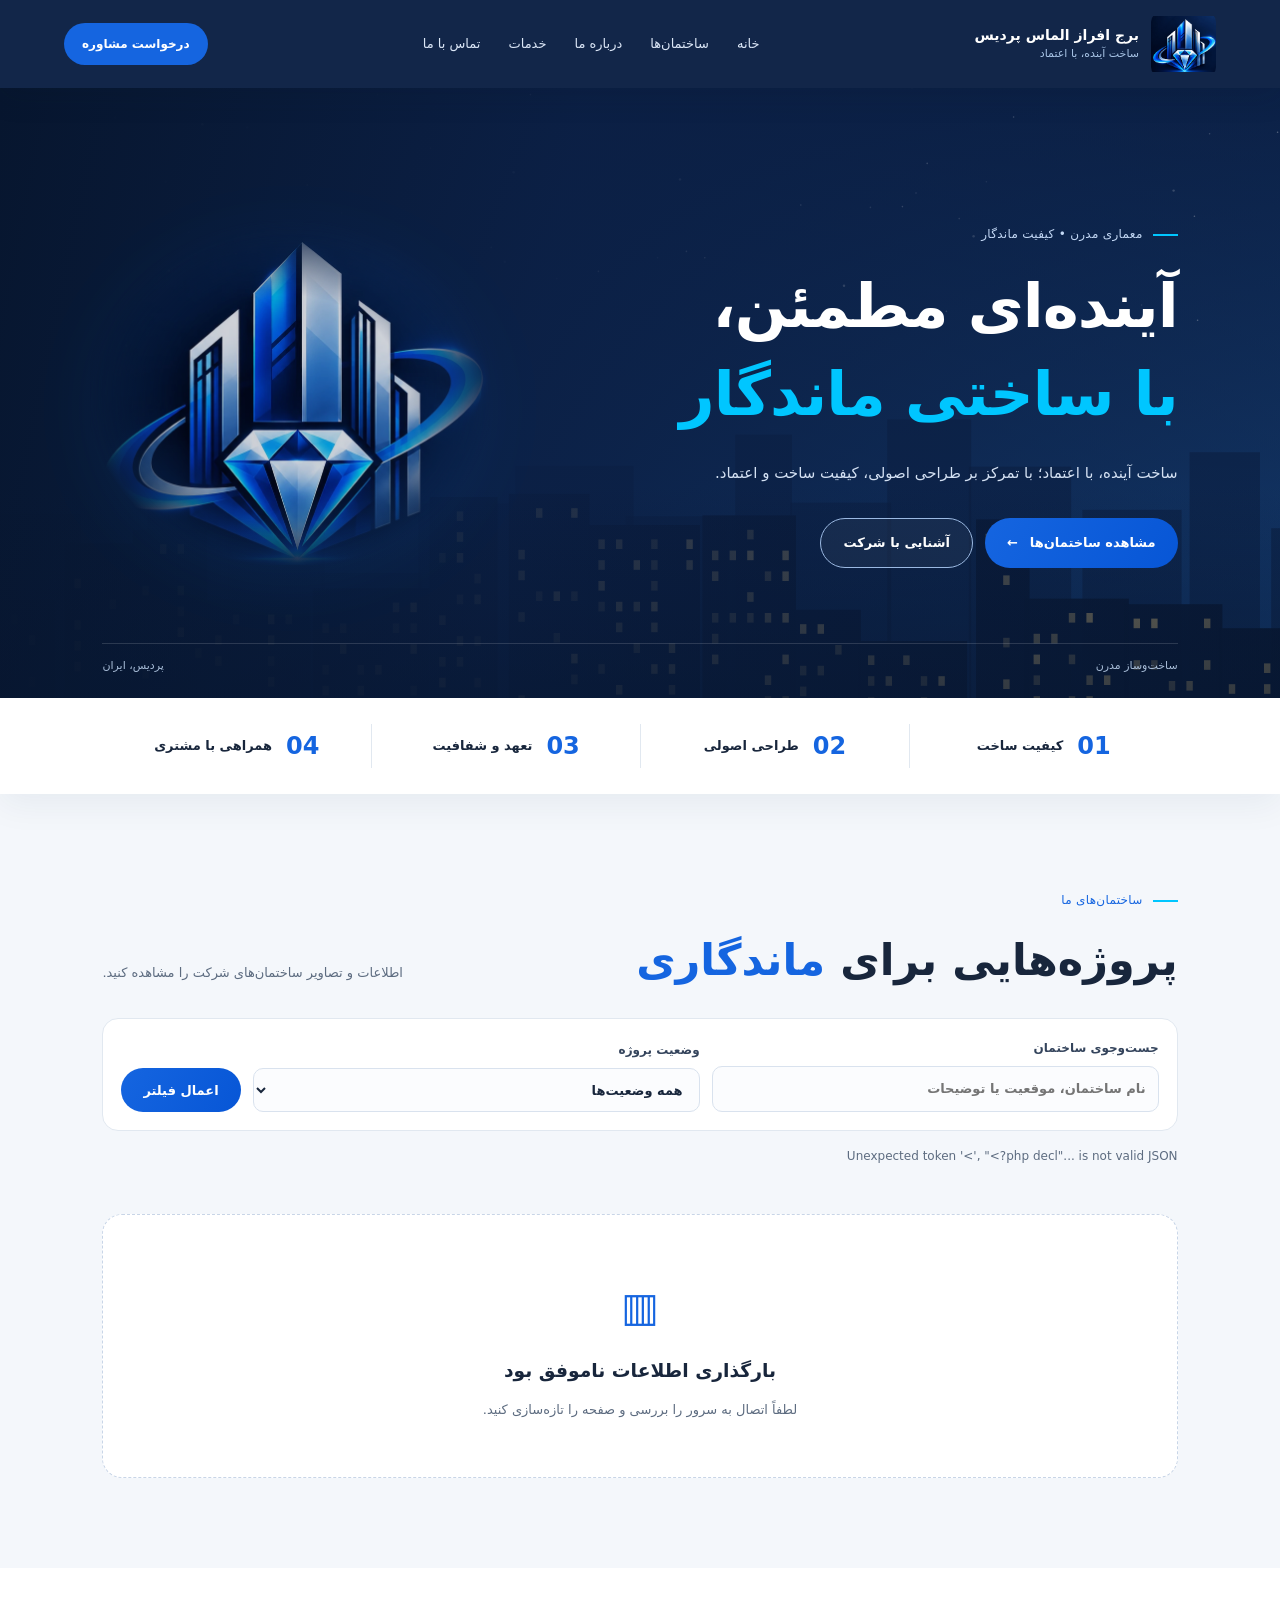
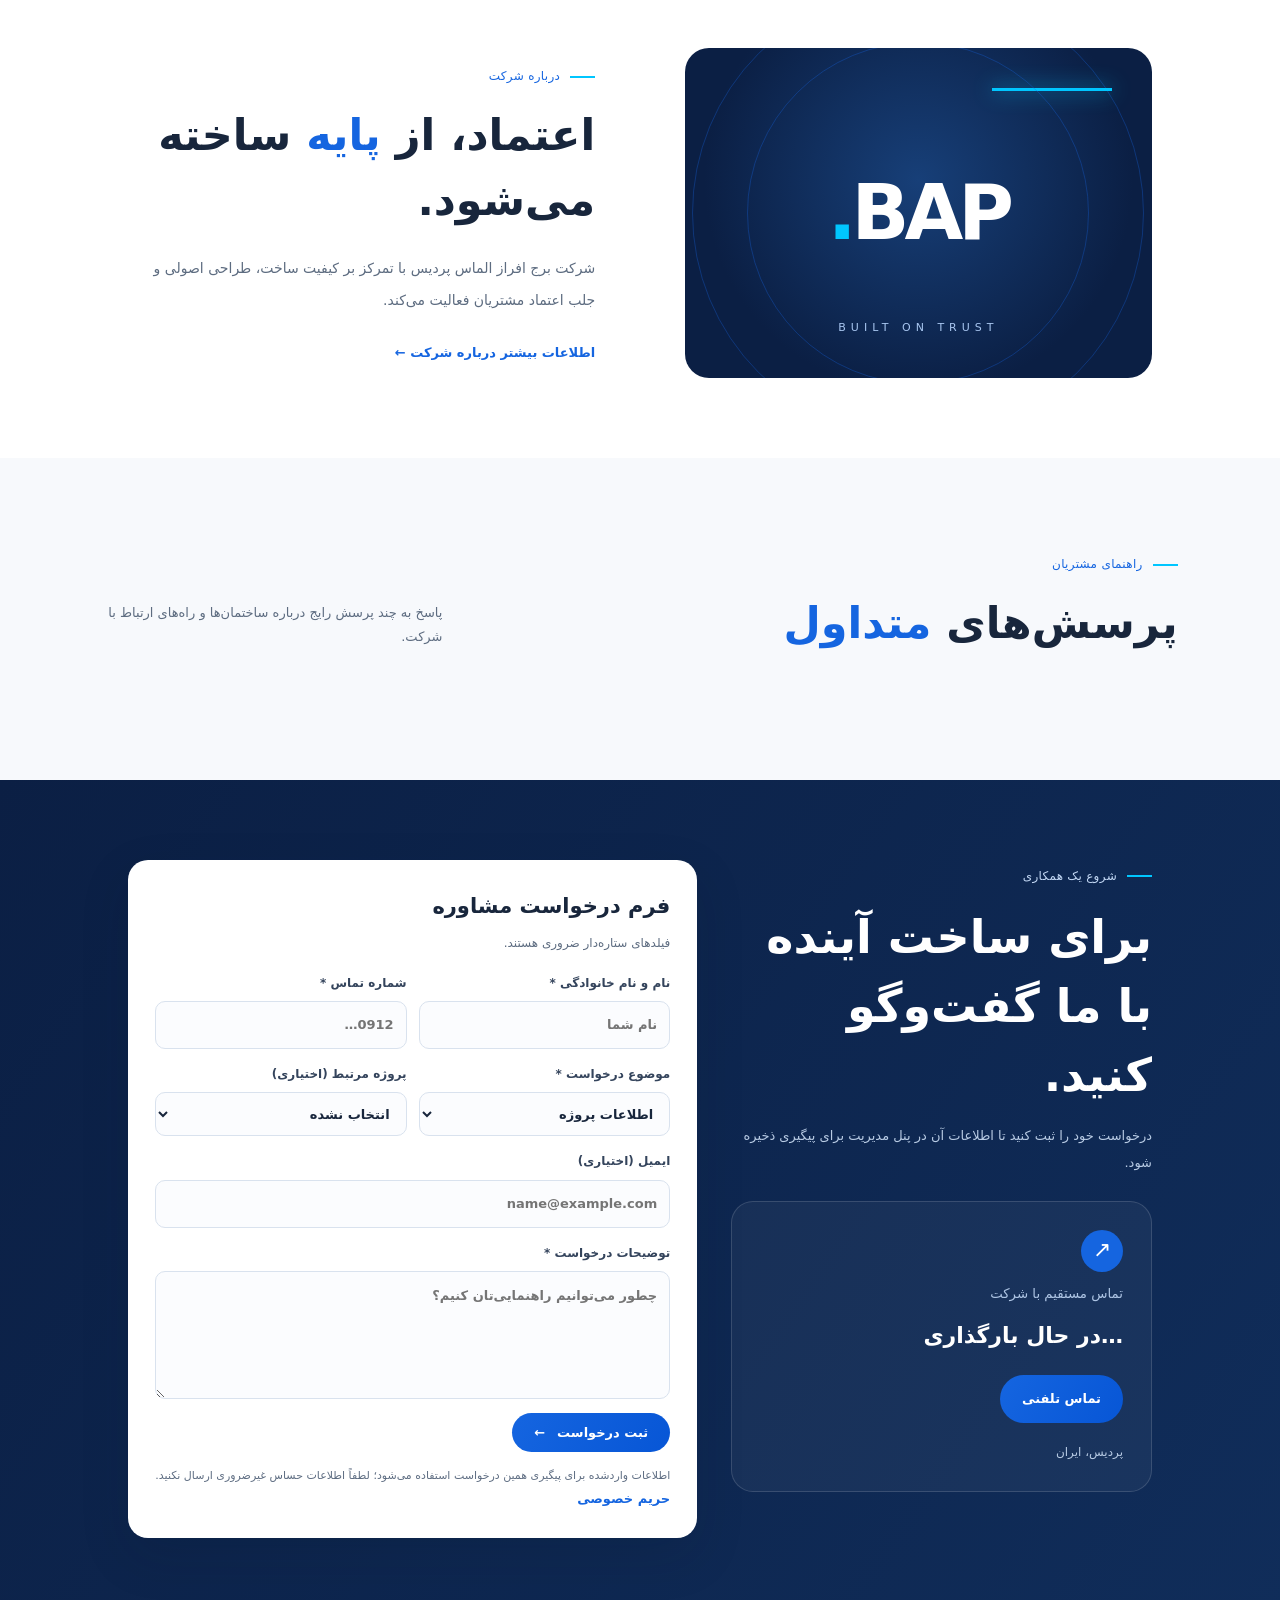
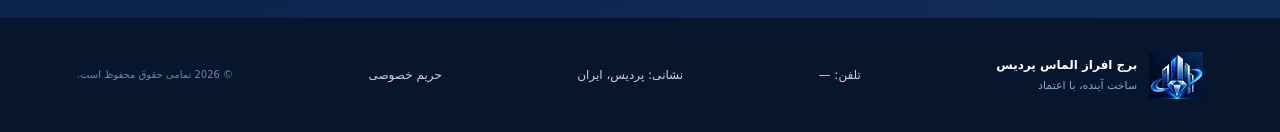
==== index.html @ 9e8df402 "Update files" ====
<!doctype html>
<html lang="fa" dir="rtl">
<head>
<meta charset="utf-8"><meta name="viewport" content="width=device-width, initial-scale=1">
<meta name="theme-color" content="#0B1F44"><meta name="description" content="معرفی شرکت برج افراز الماس پردیس، خدمات ساختمانی و ساختمان‌های در حال ساخت و تکمیل‌شده.">
<meta property="og:type" content="website"><meta property="og:site_name" content="برج افراز الماس پردیس"><meta property="og:title" content="برج افراز الماس پردیس | پروژه‌ها و خدمات ساختمانی"><meta property="og:description" content="معرفی شرکت، خدمات و ساختمان‌های برج افراز الماس پردیس"><meta property="og:image" content="assets/logo.webp"><meta name="twitter:card" content="summary_large_image">
<title>برج افراز الماس پردیس | پروژه‌ها و خدمات ساختمانی</title><link rel="icon" href="assets/logo.webp"><link rel="stylesheet" href="assets/style.css?v=2026.10.30"><script src="assets/main.js?v=2026.10.30" defer></script>
</head>
<body>
<header class="site-header"><a class="brand" href="index.html"><img src="assets/logo.webp" alt="لوگوی برج افراز الماس پردیس"><span><b>برج افراز الماس پردیس</b><small id="brand-tagline">ساخت آینده، با اعتماد</small></span></a><button class="menu-toggle" aria-label="باز کردن منو" aria-expanded="false">☰</button><nav class="nav"><a href="index.html">خانه</a><a href="#projects">ساختمان‌ها</a><a href="page.html?slug=about">درباره ما</a><a href="page.html?slug=services">خدمات</a><a href="#contact">تماس با ما</a></nav><a class="header-cta" href="#contact">درخواست مشاوره</a></header>
<main>
<section class="hero"><div class="hero-content"><span class="eyebrow">معماری مدرن • کیفیت ماندگار</span><h1>آینده‌ای مطمئن،<br><em>با ساختی ماندگار</em></h1><p><span id="hero-tagline">ساخت آینده، با اعتماد</span>؛ با تمرکز بر طراحی اصولی، کیفیت ساخت و اعتماد.</p><div class="hero-actions"><a class="btn primary" href="#projects">مشاهده ساختمان‌ها <span>←</span></a><a class="btn outline" href="page.html?slug=about">آشنایی با شرکت</a></div></div><div class="hero-mark"><img src="assets/logo.webp" alt="" fetchpriority="low"></div><div class="hero-bottom"><span>ساخت‌وساز مدرن</span><span>پردیس، ایران</span></div></section>
<section class="trust-strip"><div><strong>01</strong><span>کیفیت ساخت</span></div><div><strong>02</strong><span>طراحی اصولی</span></div><div><strong>03</strong><span>تعهد و شفافیت</span></div><div><strong>04</strong><span>همراهی با مشتری</span></div></section>
<section class="company-facts section" id="company-facts" hidden><div class="section-heading"><div><span class="eyebrow blue">اطلاعات قابل بررسی</span><h2>شناخت بیشتر <em>شرکت</em></h2></div><p>اطلاعات زیر توسط شرکت ثبت شده است.</p></div><div class="facts-grid" id="facts-grid"></div></section>
<section class="section" id="projects"><div class="section-heading"><div><span class="eyebrow blue">ساختمان‌های ما</span><h2>پروژه‌هایی برای <em>ماندگاری</em></h2></div><p>اطلاعات و تصاویر ساختمان‌های شرکت را مشاهده کنید.</p></div>
<form class="project-filters" id="project-filters" role="search" aria-label="جست‌وجو و فیلتر ساختمان‌ها"><label><span>جست‌وجوی ساختمان</span><input type="search" name="q" maxlength="100" placeholder="نام ساختمان، موقعیت یا توضیحات"></label><label><span>وضعیت پروژه</span><select name="status"><option value="">همه وضعیت‌ها</option><option>در حال ساخت</option><option>تکمیل‌شده</option><option>در مرحله طراحی</option><option>پیش‌فروش</option></select></label><button class="btn primary" type="submit">اعمال فیلتر</button><a class="clear-filter" id="clear-filter" href="#projects" hidden>پاک‌کردن فیلتر</a></form>
<p class="results-count" id="results-count" aria-live="polite">در حال دریافت اطلاعات ساختمان‌ها…</p><div class="project-grid" id="project-grid"></div><div class="load-more-wrap"><button class="btn outline" type="button" id="load-more" hidden>نمایش ساختمان‌های بیشتر</button></div><div class="empty-projects" id="empty-projects" hidden><div class="empty-icon">▥</div><h3 id="empty-title">ساختمان‌ها به‌زودی معرفی می‌شوند</h3><p id="empty-description">اطلاعات ساختمان‌ها از پنل مدیریت منتشر می‌شود.</p></div></section>
<section class="section services-section" id="services-section" hidden><div class="section-heading"><div><span class="eyebrow blue">توانمندی‌ها</span><h2>خدمات <em>شرکت</em></h2></div><p>حوزه‌های فعالیت شرکت را بشناسید.</p></div><div class="services-grid" id="services-grid"></div><div class="service-more"><a class="text-link" href="page.html?slug=services">آشنایی بیشتر با خدمات شرکت ←</a></div></section>
<section class="about-section" id="about"><div class="about-art"><div class="blue-line"></div><div class="about-number">BAP<span>.</span></div><div class="about-caption">BUILT ON TRUST</div></div><div class="about-copy"><span class="eyebrow blue">درباره شرکت</span><h2>اعتماد، از <em>پایه</em> ساخته می‌شود.</h2><p id="about-text">شرکت برج افراز الماس پردیس با تمرکز بر کیفیت ساخت، طراحی اصولی و جلب اعتماد مشتریان فعالیت می‌کند.</p><a class="text-link" href="page.html?slug=about">اطلاعات بیشتر درباره شرکت ←</a></div></section>
<section class="section faq-section" id="faq"><div class="section-heading"><div><span class="eyebrow blue">راهنمای مشتریان</span><h2>پرسش‌های <em>متداول</em></h2></div><p>پاسخ به چند پرسش رایج درباره ساختمان‌ها و راه‌های ارتباط با شرکت.</p></div><div class="faq-list" id="faq-list"></div></section>
<section class="contact-section" id="contact"><div class="contact-intro"><span class="eyebrow">شروع یک همکاری</span><h2>برای ساخت آینده<br>با ما گفت‌وگو کنید.</h2><p>درخواست خود را ثبت کنید تا اطلاعات آن در پنل مدیریت برای پیگیری ذخیره شود.</p><div class="contact-card"><span class="contact-icon">↗</span><small>تماس مستقیم با شرکت</small><strong dir="ltr" id="contact-phone">در حال بارگذاری…</strong><a class="btn primary" id="call-link" href="tel:">تماس تلفنی</a><a class="contact-email" id="contact-email" dir="ltr" hidden></a><p id="contact-address">پردیس، ایران</p></div></div>
<div class="contact-form-wrap"><div id="contact-message" role="status" hidden></div><form class="contact-form" id="contact-form" method="post" action="api/contact.php"><h3>فرم درخواست مشاوره</h3><p class="form-subtitle">فیلدهای ستاره‌دار ضروری هستند.</p><input type="hidden" name="csrf" id="csrf-token"><div class="honeypot" aria-hidden="true"><label>این فیلد را خالی بگذارید<input name="company_website" tabindex="-1" autocomplete="off"></label></div><div class="form-row"><label>نام و نام خانوادگی *<input name="name" required minlength="2" maxlength="100" autocomplete="name" placeholder="نام شما"></label><label>شماره تماس *<input name="phone" required inputmode="tel" autocomplete="tel" maxlength="30" placeholder="0912…"></label></div><div class="form-row"><label>موضوع درخواست *<select name="topic" required><option value="اطلاعات پروژه">اطلاعات پروژه</option><option value="درخواست مشاوره خرید">درخواست مشاوره خرید</option><option value="مشارکت در ساخت">مشارکت در ساخت</option><option value="سایر موارد">سایر موارد</option></select></label><label>پروژه مرتبط (اختیاری)<select name="project_id" id="project-select"><option value="0">انتخاب نشده</option></select></label></div><label>ایمیل (اختیاری)<input type="email" name="email" maxlength="190" autocomplete="email" placeholder="name@example.com"></label><label>توضیحات درخواست *<textarea name="message" rows="4" required minlength="5" maxlength="2000" placeholder="چطور می‌توانیم راهنمایی‌تان کنیم؟"></textarea></label><button class="btn primary" type="submit">ثبت درخواست <span>←</span></button><small class="privacy-note">اطلاعات واردشده برای پیگیری همین درخواست استفاده می‌شود؛ لطفاً اطلاعات حساس غیرضروری ارسال نکنید. <a class="text-link" href="page.html?slug=privacy">حریم خصوصی</a></small></form></div></section>
</main>
<footer class="footer"><div class="footer-brand"><img src="assets/logo.webp" alt=""><div><b>برج افراز الماس پردیس</b><p id="footer-tagline">ساخت آینده، با اعتماد</p></div></div><div>تلفن: <a dir="ltr" id="footer-phone" href="tel:">—</a></div><div>نشانی: <span id="footer-address">پردیس، ایران</span></div><div><a href="page.html?slug=privacy">حریم خصوصی</a></div><small>© <span id="current-year"></span> تمامی حقوق محفوظ است.</small></footer>
<script type="application/ld+json" id="organization-schema">{"@context":"https://schema.org","@type":"Organization","name":"برج افراز الماس پردیس","address":{"@type":"PostalAddress","addressLocality":"پردیس","addressCountry":"IR"}}</script>
</body></html>
---- assets/style.css ----
/* Self-hosted font: put Vazirmatn-Variable.woff2 in assets/fonts/ (see README). Without it the system Persian fonts are used. */
@font-face{font-family:'Vazirmatn';src:local('Vazirmatn');/* to self-host: add  ,url('fonts/Vazirmatn-Variable.woff2') format('woff2')  after local(...) once the file exists */font-weight:100 900;font-style:normal;font-display:swap}
:root{--navy:#0B1F44;--blue:#1565E0;--cyan:#00C6FF;--slate:#2B2F3A;--gray:#8497A8;--ice:#F4F7FB;--white:#fff;--text:#18263c;--muted:#5d6c80;--line:#e1e8f0;--radius:20px}
*{box-sizing:border-box}html{scroll-behavior:smooth;scroll-padding-top:90px}body{margin:0;font-family:'Vazirmatn','Segoe UI',Tahoma,system-ui,sans-serif;color:var(--text);background:var(--ice);line-height:1.85}a{color:inherit;text-decoration:none}img{max-width:100%;display:block}.site-header{height:88px;display:flex;align-items:center;justify-content:space-between;padding:0 clamp(18px,5vw,76px);background:rgba(11,31,68,.97);color:white;position:sticky;top:0;z-index:20;box-shadow:0 8px 30px #06142a20}.brand{display:flex;align-items:center;gap:12px;min-width:230px}.brand img{width:65px;height:65px;object-fit:contain;border-radius:10px}.brand span{display:flex;flex-direction:column;line-height:1.5}.brand b{font-size:14px}.brand small{font-size:11px;color:#a9c5e7}.nav{display:flex;gap:28px;align-items:center}.nav a{font-size:13px;color:#dce7f7;transition:.2s}.nav a:hover{color:var(--cyan)}.header-cta{background:var(--blue);padding:10px 18px;border-radius:30px;font-size:12px;font-weight:700}.menu-toggle{display:none;background:none;border:0;color:white;font-size:26px}
.hero{min-height:610px;position:relative;overflow:hidden;display:flex;align-items:center;padding:70px clamp(22px,8vw,120px);color:white;background:linear-gradient(100deg,#07162f 0%,#0b1f44ed 42%,#0b1f4470 100%),url('hero.svg') center/cover}.hero:after{content:"";position:absolute;inset:0;background:linear-gradient(0deg,#07162f88,transparent 35%);pointer-events:none}.hero-content{position:relative;z-index:2;max-width:620px}.eyebrow{display:inline-block;font-size:12px;letter-spacing:.3px;color:#c3d8f5;margin-bottom:16px}.eyebrow:before{content:"";display:inline-block;width:25px;height:2px;background:var(--cyan);vertical-align:middle;margin-left:10px}.eyebrow.blue{color:var(--blue)}h1,h2,h3,p{margin-top:0}.hero h1{font-size:clamp(34px,5vw,61px);line-height:1.45;margin:0 0 18px;font-weight:800;letter-spacing:-1px}.hero h1 em,.section-heading em,.about-copy h2 em{font-style:normal;color:var(--cyan)}.hero-content>p{max-width:500px;color:#d4e1f3;font-size:15px;line-height:2.2}.hero-actions{display:flex;gap:12px;flex-wrap:wrap;margin-top:28px}.btn{border:0;display:inline-flex;align-items:center;justify-content:center;gap:12px;padding:12px 22px;border-radius:30px;font-family:inherit;font-size:13px;font-weight:700;cursor:pointer;transition:transform .2s,box-shadow .2s}.btn:hover{transform:translateY(-2px);box-shadow:0 10px 25px #06142a22}.btn.primary{color:white;background:linear-gradient(120deg,var(--blue),#0756d6)}.btn.outline{border:1px solid #9bb9e2;color:white;background:#ffffff0b}.hero-mark{position:absolute;z-index:1;left:7%;top:50%;transform:translateY(-50%);width:min(33vw,400px);opacity:.8;filter:drop-shadow(0 15px 45px #007bff35)}.hero-mark img{mix-blend-mode:screen;mask-image:radial-gradient(ellipse,black 40%,transparent 72%)}.hero-bottom{position:absolute;z-index:3;bottom:22px;left:clamp(22px,8vw,120px);right:clamp(22px,8vw,120px);display:flex;justify-content:space-between;font-size:11px;color:#a8bdd8;border-top:1px solid #ffffff24;padding-top:12px}
.trust-strip{background:white;display:grid;grid-template-columns:repeat(4,1fr);padding:26px clamp(22px,8vw,120px);box-shadow:0 10px 35px #132f5010}.trust-strip div{display:flex;align-items:center;gap:14px;justify-content:center;border-left:1px solid var(--line)}.trust-strip div:last-child{border:0}.trust-strip strong{font-size:24px;color:var(--blue);font-weight:800}.trust-strip span{font-size:13px;font-weight:600}
.section{padding:90px clamp(22px,8vw,120px)}.section-heading{display:flex;justify-content:space-between;align-items:end;gap:30px;margin-bottom:34px}.section-heading h2,.about-copy h2{font-size:clamp(28px,3.5vw,43px);line-height:1.5;margin:0}.section-heading h2 em,.about-copy h2 em{color:var(--blue)}.section-heading>p{max-width:340px;color:var(--muted);font-size:13px;margin:0 0 7px}.project-grid{display:grid;grid-template-columns:repeat(3,minmax(0,1fr));gap:22px}.project-card{background:white;border-radius:var(--radius);overflow:hidden;box-shadow:0 10px 35px #0b1f440b;border:1px solid #e7edf5;transition:.25s}.project-card:hover{transform:translateY(-5px);box-shadow:0 18px 40px #0b1f4418}.project-image{width:100%;height:225px;object-fit:cover}.project-placeholder{height:225px;background:linear-gradient(135deg,#0b1f44,#1565e0);display:flex;align-items:center;justify-content:center;flex-direction:column;color:white}.project-placeholder span{font-size:65px}.project-placeholder small{font-size:12px;color:#cfe0ff}.project-info{padding:22px}.status{font-size:10px;color:#1267e8;background:#eaf2ff;padding:5px 10px;border-radius:20px}.project-info h3{margin:14px 0 4px;font-size:19px}.project-info p{font-size:12px;color:var(--muted);margin-bottom:8px}.project-info .location{color:var(--blue)}.empty-projects{background:white;border:1px dashed #c8d5e7;border-radius:var(--radius);padding:55px 20px;text-align:center}.empty-icon{font-size:40px;color:var(--blue)}.empty-projects h3{margin:10px 0}.empty-projects p{color:var(--muted);font-size:13px;margin:0}
.about-section{display:grid;grid-template-columns:1fr 1fr;align-items:center;gap:clamp(35px,7vw,100px);padding:80px clamp(22px,10vw,150px);background:white}.about-art{height:330px;background:radial-gradient(circle at 50% 40%,#173f78,#0b1f44 70%);border-radius:24px;position:relative;overflow:hidden;display:flex;align-items:center;justify-content:center;color:white}.about-art:before,.about-art:after{content:"";position:absolute;width:450px;height:450px;border:1px solid #1565e055;border-radius:50%}.about-art:after{width:340px;height:340px}.about-number{font-size:76px;font-weight:800;letter-spacing:-5px;z-index:1}.about-number span{color:var(--cyan)}.about-caption{position:absolute;bottom:40px;font-size:11px;letter-spacing:5px;color:#a8c6f0}.blue-line{position:absolute;width:120px;height:3px;background:var(--cyan);top:40px;right:40px;box-shadow:0 0 20px var(--cyan)}.about-copy p{font-size:14px;color:var(--muted);line-height:2.3;margin:20px 0}.text-link{color:var(--blue);font-size:13px;font-weight:700}.text-link span{margin-right:8px}
.contact-section{padding:80px clamp(22px,10vw,150px);background:linear-gradient(125deg,#0b1f44,#102d5a);color:white;display:flex;align-items:center;justify-content:space-between;gap:40px}.contact-section h2{font-size:clamp(30px,4vw,46px);line-height:1.5;margin-bottom:12px}.contact-section>div>p{color:#b8cbe4;font-size:13px}.contact-card{min-width:min(100%,320px);background:#ffffff0b;border:1px solid #ffffff24;border-radius:22px;padding:28px;display:flex;flex-direction:column;gap:10px}.contact-icon{width:42px;height:42px;border-radius:50%;display:grid;place-items:center;background:var(--blue);font-size:22px}.contact-card small{color:#aec5e4}.contact-card strong{font-size:22px;direction:ltr;text-align:right;overflow-wrap:anywhere}.contact-card .btn{align-self:flex-start;margin:8px 0}.contact-card p{font-size:12px;color:#b8cbe4;margin:0}
.footer{background:#07152d;color:#c4d3e8;padding:30px clamp(22px,6vw,90px);display:flex;align-items:center;justify-content:space-between;gap:22px;flex-wrap:wrap;font-size:12px}.footer-brand{display:flex;align-items:center;gap:12px}.footer-brand img{width:54px;height:54px;object-fit:contain}.footer-brand b{color:white}.footer-brand p{margin:0;color:#8ea8ca;font-size:11px}.footer small{color:#7187a6}
.admin-wrap{max-width:1180px;margin:0 auto;padding:55px 22px 90px;min-height:60vh}.admin-top{display:flex;justify-content:space-between;align-items:center;gap:20px;margin-bottom:30px}.admin-top h1{font-size:34px;margin:0 0 5px}.admin-top p,.muted,.hint{font-size:13px;color:var(--muted)}.admin-top .outline{color:var(--navy);border-color:#cbd7e7}.admin-grid{display:grid;grid-template-columns:1fr 1fr;gap:22px;align-items:start}.admin-card,.login-card{background:white;border:1px solid #e2eaf4;border-radius:20px;padding:28px;box-shadow:0 12px 35px #0b1f4408}.admin-card h2{font-size:20px;margin:0 0 8px}.admin-card form{display:flex;flex-direction:column;gap:15px}.admin-card label,.login-card label{display:flex;flex-direction:column;gap:7px;font-size:12px;font-weight:700;color:#34445c}.admin-card input,.admin-card textarea,.admin-card select,.login-card input{width:100%;padding:12px 13px;border:1px solid #d9e2ee;border-radius:10px;background:#fbfcfe;font:inherit;font-size:13px;color:var(--text);outline:none}.admin-card input:focus,.admin-card textarea:focus,.admin-card select:focus,.login-card input:focus{border-color:var(--blue);box-shadow:0 0 0 3px #1565e015}.admin-card textarea{resize:vertical}.admin-card input[type=file]{padding:9px}.admin-card .btn{align-self:flex-start}.project-admin{margin-top:24px}.count{display:inline-grid;place-items:center;background:#eaf2ff;color:var(--blue);border-radius:50%;width:28px;height:28px;font-size:12px;margin-right:7px}.admin-project-list{display:flex;flex-direction:column}.admin-project{display:flex;align-items:center;gap:13px;padding:12px 0;border-bottom:1px solid var(--line)}.admin-project:last-child{border:0}.admin-project img,.mini-placeholder{width:58px;height:52px;object-fit:cover;border-radius:9px;background:#0b1f44;color:white;display:grid;place-items:center}.admin-project-info{display:flex;flex-direction:column;gap:3px;flex:1}.admin-project-info b{font-size:13px}.admin-project-info small{font-size:11px;color:var(--muted)}.delete-btn{border:1px solid #ffd4d4;color:#c62828;background:#fff5f5;border-radius:9px;padding:8px 12px;font:inherit;font-size:12px;cursor:pointer}.success,.alert{padding:12px 16px;border-radius:10px;margin-bottom:20px;font-size:13px}.success{background:#e8f8ef;color:#187342}.alert{background:#fff0f0;color:#b42318}.login-card{max-width:430px;margin:25px auto;padding:32px}.login-card>img{width:115px;height:115px;object-fit:contain;margin:0 auto 12px}.login-card h1{text-align:center;font-size:28px;margin-bottom:20px}.login-card>.eyebrow{display:block;text-align:center}.login-card form{display:flex;flex-direction:column;gap:16px}.login-card .full{width:100%;margin-top:5px}.login-card .hint{text-align:center;margin:18px 0 0;font-size:11px}
@media(max-width:900px){.nav{gap:14px}.brand{min-width:0}.brand b{font-size:12px}.header-cta{display:none}.hero-mark{left:0;width:38vw;opacity:.45}.project-grid{grid-template-columns:repeat(2,minmax(0,1fr))}.about-section{padding:60px 30px}.contact-section{padding:60px 30px}.trust-strip{padding:24px 20px}}
@media(max-width:650px){.site-header{height:74px;padding:0 16px}.brand img{width:51px;height:51px}.brand b{font-size:11px}.brand small{font-size:10px}.menu-toggle{display:block;margin-right:auto;margin-left:12px}.nav{display:none;position:absolute;top:74px;right:0;left:0;background:var(--navy);padding:18px 22px 24px;flex-direction:column;align-items:stretch;gap:0;box-shadow:0 15px 25px #06142a25}.nav.open{display:flex}.nav a{padding:12px 0;border-bottom:1px solid #ffffff12}.hero{min-height:570px;padding:60px 23px 75px;background-position:58% center}.hero-content{max-width:100%}.hero h1{font-size:36px}.hero-content>p{font-size:13px}.hero-mark{width:220px;left:-45px;top:70%;opacity:.22}.hero-bottom{left:22px;right:22px;font-size:10px}.trust-strip{grid-template-columns:1fr 1fr;gap:20px;padding:25px 20px}.trust-strip div{justify-content:flex-start;border:0}.trust-strip strong{font-size:21px}.trust-strip span{font-size:11px}.section{padding:60px 20px}.section-heading{display:block}.section-heading h2{font-size:29px}.section-heading>p{margin-top:12px}.project-grid{grid-template-columns:1fr}.project-image,.project-placeholder{height:230px}.about-section{grid-template-columns:1fr;padding:55px 20px;gap:35px}.about-art{height:260px}.about-number{font-size:65px}.about-copy h2{font-size:30px}.contact-section{padding:55px 20px;display:block}.contact-section h2{font-size:32px}.contact-card{margin-top:28px;min-width:0}.footer{display:grid;grid-template-columns:1fr;gap:15px}.admin-wrap{padding:35px 15px 60px}.admin-top{align-items:flex-start}.admin-top h1{font-size:27px}.admin-grid{grid-template-columns:1fr}.admin-card,.login-card{padding:20px}.admin-project{gap:9px}.admin-project img,.mini-placeholder{width:45px;height:45px}.admin-project-info b{font-size:12px}.delete-btn{padding:7px 9px}}

/* تکمیل نسخه: صفحات ساختمان، گالری، خدمات و پنل */
.featured-label{display:inline-block;margin-right:6px;font-size:10px;color:#8b5a00;background:#fff2cc;padding:5px 9px;border-radius:20px}
.services-section{background:#edf3fa}.services-grid{display:grid;grid-template-columns:repeat(3,minmax(0,1fr));gap:18px}.service-card{background:#fff;border:1px solid #e1e8f0;border-radius:18px;padding:25px;box-shadow:0 8px 25px #0b1f4408}.service-icon{width:44px;height:44px;border-radius:14px;background:#eaf2ff;color:#1565e0;display:grid;place-items:center;font-size:22px;margin-bottom:15px}.service-card h3{margin-bottom:8px;font-size:17px}.service-card p{color:var(--muted);font-size:13px;line-height:2.1;margin:0}
.building-page{min-height:60vh}.building-hero{padding:60px clamp(22px,8vw,120px);background:linear-gradient(120deg,#0b1f44,#153d70);color:white}.building-hero h1{font-size:clamp(30px,4vw,48px);margin:15px 0 4px}.building-hero p{color:#c4d8f2}.back-link{display:block;color:#bcd4f5;margin-bottom:24px;font-size:13px}.building-layout{display:grid;grid-template-columns:minmax(0,1fr) 300px;gap:28px;max-width:1240px;margin:0 auto;padding:42px 24px 80px}.building-gallery{display:grid;grid-template-columns:repeat(2,minmax(0,1fr));gap:12px}.building-gallery a:first-child{grid-column:span 2}.building-gallery img{width:100%;height:240px;object-fit:cover;border-radius:16px;background:#dce5f0}.building-gallery a:first-child img{height:390px}.detail-copy{background:#fff;border:1px solid var(--line);border-radius:18px;padding:25px;margin-top:22px}.detail-copy h2{font-size:20px}.detail-copy p{color:var(--muted);line-height:2.2;font-size:14px}.building-facts{align-self:start;position:sticky;top:110px;background:white;border:1px solid var(--line);border-radius:18px;padding:24px}.building-facts h2{font-size:20px;margin-bottom:20px}.building-facts>div{display:flex;flex-direction:column;gap:4px;padding:12px 0;border-bottom:1px solid var(--line)}.building-facts small{color:var(--muted);font-size:11px}.building-facts b{font-size:14px}.building-facts .btn{margin-top:22px;width:100%}.detail-placeholder{height:300px;border-radius:18px}
.content-page{max-width:950px;min-height:60vh;margin:auto;padding:55px 24px 85px}.content-page-head{padding:25px 0 30px;border-bottom:1px solid var(--line)}.content-page-head h1{font-size:clamp(30px,4vw,44px);margin:0}.content-body{padding:30px 0;color:#4f6076;line-height:2.5;font-size:15px;white-space:normal}.admin-top-actions{display:flex;gap:8px;flex-wrap:wrap}.form-row{display:grid;grid-template-columns:1fr 1fr;gap:12px}.check-label{display:flex!important;flex-direction:row!important;align-items:center;gap:8px!important}.check-label input{width:auto!important}.current-gallery{border:1px solid var(--line);padding:12px;border-radius:12px}.current-gallery>b{font-size:12px}.current-gallery>div{display:grid;grid-template-columns:repeat(3,minmax(0,1fr));gap:8px;margin-top:10px}.current-image{border:1px solid var(--line);border-radius:8px;overflow:hidden;font-size:10px!important}.current-image img{width:100%;height:75px;object-fit:cover}.current-image span{display:flex!important;flex-direction:row!important;align-items:center;gap:4px;padding:5px}.current-image input{width:auto!important}.edit-btn{font-size:12px;color:#175bd6;background:#eaf2ff;padding:7px 10px;border-radius:8px}.admin-lower{margin-top:24px}.edit-details{border-bottom:1px solid var(--line);padding:12px 0}.edit-details summary{cursor:pointer;font-weight:700;font-size:14px;margin-bottom:12px}.edit-details form{margin-top:14px}.service-admin-list{margin-top:18px}.service-admin-list>div{display:flex;align-items:center;justify-content:space-between;gap:10px;border-top:1px solid var(--line);padding:10px 0;font-size:12px}.service-admin-list form{display:block}.service-admin-list .delete-btn{white-space:nowrap}
@media(max-width:800px){.building-layout{grid-template-columns:1fr}.building-facts{position:static}.services-grid{grid-template-columns:repeat(2,minmax(0,1fr))}.building-gallery a:first-child img{height:300px}}
@media(max-width:600px){.services-grid{grid-template-columns:1fr}.building-hero{padding:42px 20px}.building-layout{padding:25px 15px 55px}.building-gallery{gap:7px}.building-gallery img{height:140px;border-radius:10px}.building-gallery a:first-child img{height:220px}.detail-copy{padding:18px}.form-row{grid-template-columns:1fr}.admin-top-actions{width:100%}.admin-top{flex-wrap:wrap}.current-gallery>div{grid-template-columns:repeat(2,minmax(0,1fr))}.admin-project{flex-wrap:wrap}.admin-project-info{min-width:45%}.content-page{padding:35px 20px 60px}}


/* کاربردهای جدید: جست‌وجوی پروژه، فرم سروری مشاوره، FAQ و مدیریت درخواست‌ها */
.project-filters{display:flex;align-items:end;gap:12px;flex-wrap:wrap;padding:18px;background:#fff;border:1px solid var(--line);border-radius:16px;margin:-8px 0 14px}
.project-filters label{display:flex;flex-direction:column;gap:7px;min-width:190px;flex:1;color:#34445c;font-size:12px;font-weight:700}
.project-filters input,.project-filters select{width:100%;min-height:44px;padding:10px 12px;border:1px solid #d9e2ee;border-radius:10px;background:#fbfcfe;font:inherit;font-size:13px;color:var(--text)}
.project-filters .btn{min-height:44px;white-space:nowrap}.clear-filter{font-size:12px;color:var(--blue);padding:12px 4px}.results-count{font-size:12px;color:var(--muted);margin:0 0 20px}
.service-more{margin-top:22px}.service-more .text-link{display:inline-flex}
.faq-section{background:#f7f9fc}.faq-list{display:grid;grid-template-columns:1fr 1fr;gap:12px}.faq-item{background:#fff;border:1px solid #e0e8f3;border-radius:14px;padding:19px 21px}.faq-item summary{font-size:14px;font-weight:800;cursor:pointer;line-height:1.9;color:var(--navy);list-style:none;display:flex;align-items:center;justify-content:space-between;gap:14px}.faq-item summary::-webkit-details-marker{display:none}.faq-item summary:after{content:'+';font-size:22px;color:var(--blue);flex:none}.faq-item[open] summary:after{content:'−'}.faq-item p{font-size:13px;line-height:2.1;color:var(--muted);margin:13px 0 0}
.contact-section{display:grid;grid-template-columns:minmax(0,.85fr) minmax(0,1.15fr);align-items:start;gap:34px}.contact-intro>p{color:#b8cbe4;font-size:13px;line-height:2.1}.contact-intro .contact-card{margin-top:24px;min-width:0}.contact-card .contact-email{color:#c6ddff;font-size:13px;overflow-wrap:anywhere}.contact-form-wrap{width:100%;min-width:0}.contact-form{display:flex;flex-direction:column;gap:14px;background:#fff;color:var(--text);padding:27px;border-radius:20px;box-shadow:0 18px 50px #06142a20}.contact-form h3{font-size:21px;margin:0}.contact-form .form-subtitle{font-size:12px;color:var(--muted);margin:-8px 0 4px}.contact-form label{display:flex;flex-direction:column;gap:7px;font-size:12px;font-weight:700;color:#34445c;min-width:0}.contact-form input,.contact-form select,.contact-form textarea{width:100%;min-height:44px;padding:11px 12px;border:1px solid #d9e2ee;border-radius:10px;background:#fbfcfe;font:inherit;font-size:13px;color:var(--text);outline:none}.contact-form textarea{resize:vertical;line-height:2}.contact-form input:focus,.contact-form select:focus,.contact-form textarea:focus{border-color:var(--blue);box-shadow:0 0 0 3px #1565e018}.contact-form .btn{align-self:flex-start}.contact-form .privacy-note{font-size:11px;line-height:1.9;color:#5e6d82}.honeypot{position:absolute!important;right:-10000px!important;width:1px!important;height:1px!important;overflow:hidden!important}.contact-form-wrap .success,.contact-form-wrap .alert{background:#fff;margin-bottom:12px}.contact-form-wrap .success{color:#187342}.contact-form-wrap .alert{color:#b42318}
.lead-list{display:grid;gap:12px}.lead-card{border:1px solid var(--line);border-radius:14px;padding:17px}.lead-head{display:flex;justify-content:space-between;align-items:flex-start;gap:12px}.lead-head>div{display:flex;flex-direction:column;gap:5px}.lead-head b{font-size:14px}.lead-head small{font-size:11px;color:var(--muted)}.unread-count,.lead-new{display:inline-block;background:#fff0db;color:#9a5100;border-radius:20px;padding:4px 8px;font-size:10px}.lead-topic{background:#eaf2ff;color:#175bd6;border-radius:20px;padding:5px 9px;font-size:11px}.lead-contact{display:flex;gap:12px;flex-wrap:wrap;margin-top:12px;font-size:12px}.lead-contact a{color:var(--blue)}.lead-contact span{color:var(--muted)}.lead-message{font-size:13px;line-height:2;background:#f7f9fc;border-radius:10px;padding:12px;margin:14px 0;overflow-wrap:anywhere}.lead-actions{display:flex;gap:8px;flex-wrap:wrap}.lead-actions form{display:inline-flex}.lead-actions button{font:inherit;cursor:pointer}
@media(max-width:800px){.contact-section{grid-template-columns:1fr}.faq-list{grid-template-columns:1fr}.contact-form{padding:22px}.project-filters label{min-width:150px}}
@media(max-width:600px){.project-filters{align-items:stretch}.project-filters label{min-width:100%;flex-basis:100%}.project-filters .btn{width:100%}.contact-section{display:grid}.contact-form{padding:18px}.lead-head{flex-direction:column}.lead-topic{align-self:flex-start}.lead-actions button{font-size:11px!important}}

/* Company credibility details: rendered only when the administrator supplies real information. */
.facts-grid{display:grid;grid-template-columns:repeat(2,minmax(0,1fr));gap:16px}.fact-card{padding:22px 24px;background:#fff;border:1px solid var(--line);border-radius:14px;display:flex;flex-direction:column;gap:10px;min-width:0}.fact-card span{font-size:12px;color:var(--muted,#65748b)}.fact-card strong{font-size:15px;line-height:1.9;overflow-wrap:anywhere;color:var(--navy)}.company-facts{padding-top:36px;padding-bottom:36px}
@media(max-width:650px){.facts-grid{grid-template-columns:1fr}.fact-card{padding:18px}}

/* Admin action forms should align with their neighboring controls. */
.admin-top-actions form{display:inline-flex;margin:0}.admin-top-actions form button{font:inherit;cursor:pointer}

/* ===== Building specifications: admin form ===== */
.admin-grid.single{grid-template-columns:1fr}
.building-card{margin-bottom:24px}
.req{color:#c62828;font-style:normal;font-weight:700}
.form-nav{display:flex;flex-wrap:wrap;gap:8px;margin:14px 0 18px;position:sticky;top:0;z-index:5;background:#fff;padding:10px 0;border-bottom:1px solid var(--line)}
.form-nav a{font-size:12px;font-weight:700;color:#175bd6;background:#eaf2ff;padding:7px 12px;border-radius:999px}
.form-nav a:hover{background:#d8e8ff}
.form-section{border:1px solid var(--line);border-radius:16px;padding:22px 20px 20px;margin:0 0 6px;min-width:0;scroll-margin-top:70px}
.form-section>legend{font-size:16px;font-weight:800;color:var(--navy);padding:0 10px;display:flex;align-items:center;gap:8px}
.sec-num{display:inline-grid;place-items:center;width:26px;height:26px;border-radius:50%;background:var(--navy);color:#fff;font-size:12px}
.form-grid{display:grid;grid-template-columns:repeat(auto-fit,minmax(230px,1fr));gap:16px}
.form-grid>.full,.form-section>.field.full{grid-column:1/-1}
.admin-card .field{display:flex;flex-direction:column;gap:7px}
.field-hint{font-size:11px;color:var(--muted);font-weight:400}
.field-error{font-size:12px;color:#b42318;font-weight:700}
.has-error>input,.has-error>select,.has-error>textarea{border-color:#e5484d!important;background:#fff8f8!important}
.check-group{border:1px solid var(--line);border-radius:12px;padding:12px 14px 14px;margin:0;min-width:0}
.check-group>legend{font-size:12px;font-weight:700;color:#34445c;padding:0 6px}
.check-group.has-error{border-color:#e5484d}
.check-grid{display:grid;grid-template-columns:repeat(auto-fill,minmax(200px,1fr));gap:8px 14px}
.admin-card .check-label{display:flex!important;flex-direction:row!important;align-items:center;gap:8px!important;font-weight:600}
.form-actions{position:sticky;bottom:0;z-index:4;display:flex;align-items:center;gap:16px;background:#fff;padding:14px 0 6px;box-shadow:0 -8px 14px #fff;border-top:1px solid var(--line);margin-top:6px}
#form-errors{margin:0 0 16px}
.draft-badge{color:#b54708;background:#fff4e5;padding:1px 7px;border-radius:999px;font-size:10px}
.current-gallery>div#current-gallery-list{display:grid;grid-template-columns:repeat(auto-fill,minmax(150px,1fr));gap:12px;margin-top:12px}
.img-tile{position:relative;border:1px solid var(--line);border-radius:12px;overflow:hidden;background:#fff;display:flex;flex-direction:column;font-size:11px}
.img-tile img{width:100%;height:105px;object-fit:cover;display:block}
.img-tile.is-removed img{opacity:.3;filter:grayscale(1)}
.img-tile.is-removed{border-color:#ffd4d4;background:#fff5f5}
.cover-badge{position:absolute;top:6px;right:6px;background:var(--blue);color:#fff;font-size:10px;font-weight:700;padding:2px 8px;border-radius:999px}
.img-tools{display:flex;gap:4px;padding:6px}
.img-tools button{flex:1;border:1px solid #cbd7e7;background:#f4f7fb;border-radius:8px;font:inherit;font-size:11px;padding:5px 2px;cursor:pointer}
.admin-card .img-replace,.admin-card .img-remove{display:flex;flex-direction:column;gap:4px;padding:4px 8px 8px;font-size:11px;font-weight:700}
.admin-card .img-remove{flex-direction:row;align-items:center;color:#c62828}
.admin-card .img-remove input{width:auto}
.admin-card .img-replace input[type=file]{padding:3px;font-size:10px}
.new-previews{display:flex;flex-wrap:wrap;gap:10px;margin-top:8px}
.new-previews figure{margin:0;width:96px;font-size:10px;color:var(--muted);overflow:hidden}
.new-previews img{width:96px;height:72px;object-fit:cover;border-radius:8px;display:block}
.new-previews figcaption{white-space:nowrap;text-overflow:ellipsis;overflow:hidden}
@media(max-width:650px){.form-section{padding:18px 12px 14px}.form-grid{grid-template-columns:1fr}.form-nav{position:static}}

/* ===== Building specifications: public detail page ===== */
.building-hero .type-chip{margin-right:8px;background:#ffffff26;color:#fff}
.building-hero .hero-lead{max-width:760px;margin-top:14px;line-height:2;opacity:.92}
.spec-groups{display:grid;gap:18px;margin-top:22px}
.spec-group{background:#fff;border:1px solid var(--line);border-radius:16px;padding:20px 22px}
.spec-group h2{font-size:17px;margin:0 0 12px;color:var(--navy)}
.spec-group p{margin:0;line-height:2.1;color:#4f6076;font-size:14px}
.spec-list{margin:0;display:grid;grid-template-columns:repeat(auto-fit,minmax(240px,1fr));gap:2px 28px}
.spec-list>div{display:flex;justify-content:space-between;align-items:baseline;gap:14px;padding:10px 0;border-bottom:1px dashed var(--line);font-size:13px}
.spec-list dt{color:var(--muted)}
.spec-list dd{margin:0;font-weight:700;color:var(--text);text-align:left;overflow-wrap:anywhere}
.chip-list{list-style:none;margin:0;padding:0;display:flex;flex-wrap:wrap;gap:8px}
.chip-list li{background:#eaf2ff;color:#175bd6;border-radius:999px;padding:6px 14px;font-size:12px;font-weight:700}
.progress{width:140px;height:8px;border-radius:999px;background:#e1e8f0;overflow:hidden;display:inline-block;vertical-align:middle;margin-left:8px}
.progress>span{display:block;height:100%;background:linear-gradient(90deg,var(--blue),var(--cyan))}
.draft-note{margin-bottom:16px;background:#fff4e5;color:#b54708}

/* ===== lightbox, load-more, accessibility ===== */
.lightbox{position:fixed;inset:0;z-index:1000;background:#050d1fe8;display:grid;grid-template-columns:64px 1fr 64px;align-items:center;padding:20px}
.lightbox figure{margin:0;display:flex;flex-direction:column;align-items:center;gap:12px;min-width:0}
.lightbox img{max-width:100%;max-height:78vh;object-fit:contain;border-radius:10px;background:#0b1f44}
.lightbox .lb-cap{color:#fff;font-size:13px;text-align:center}
.lightbox button{background:#ffffff1f;color:#fff;border:0;border-radius:50%;width:48px;height:48px;font-size:28px;line-height:1;cursor:pointer}
.lightbox button:hover,.lightbox button:focus-visible{background:#ffffff40}
.lightbox .lb-close{position:absolute;top:16px;left:16px}
body.lb-open{overflow:hidden}
.load-more-wrap{display:flex;justify-content:center;margin-top:26px}
:focus-visible{outline:3px solid #1565E0;outline-offset:2px}
.skip-link{position:absolute;right:12px;top:-60px;background:#0B1F44;color:#fff;padding:10px 16px;border-radius:0 0 10px 10px;z-index:2000}
.skip-link:focus{top:0}
@media(max-width:600px){.lightbox{grid-template-columns:44px 1fr 44px;padding:12px 6px}.lightbox button{width:40px;height:40px}}
@media(prefers-reduced-motion:reduce){*{scroll-behavior:auto!important;transition:none!important;animation:none!important}}

/* ===== admin: security panel, audit log, image descriptions ===== */
.security-card{margin-bottom:20px}
.warn-list{list-style:none;margin:12px 0 0;padding:0;display:grid;gap:8px}
.warn-list li{display:flex;gap:10px;align-items:flex-start;padding:10px 14px;border-radius:12px;font-size:13px;line-height:1.9;background:#eef4ff;color:#1b3a66}
.warn-list .warn-danger{background:#fdecec;color:#8a1c1c}
.warn-list .warn-warn{background:#fff4e5;color:#7a4300}
.warn-list .warn-ok{background:#e9f7ef;color:#14532d}
.maint-row{display:flex;flex-wrap:wrap;gap:12px;align-items:center;justify-content:space-between;margin-top:14px;padding:12px 14px;border:1px dashed var(--line);border-radius:12px;font-size:13px}
.audit-list{list-style:none;margin:12px 0 0;padding:0;max-height:340px;overflow:auto;display:grid;gap:6px;font-size:13px}
.audit-list li{display:flex;flex-wrap:wrap;gap:8px 12px;align-items:baseline;padding:8px 10px;border-bottom:1px solid var(--line)}
.audit-list time{margin-right:auto;color:var(--muted);font-size:12px}
.admin-card .img-alt{display:flex;flex-direction:column;gap:4px;padding:2px 8px 4px;font-size:11px;font-weight:700}
.admin-card .img-alt input{font-size:11px;padding:6px 8px}

[hidden]{display:none!important}
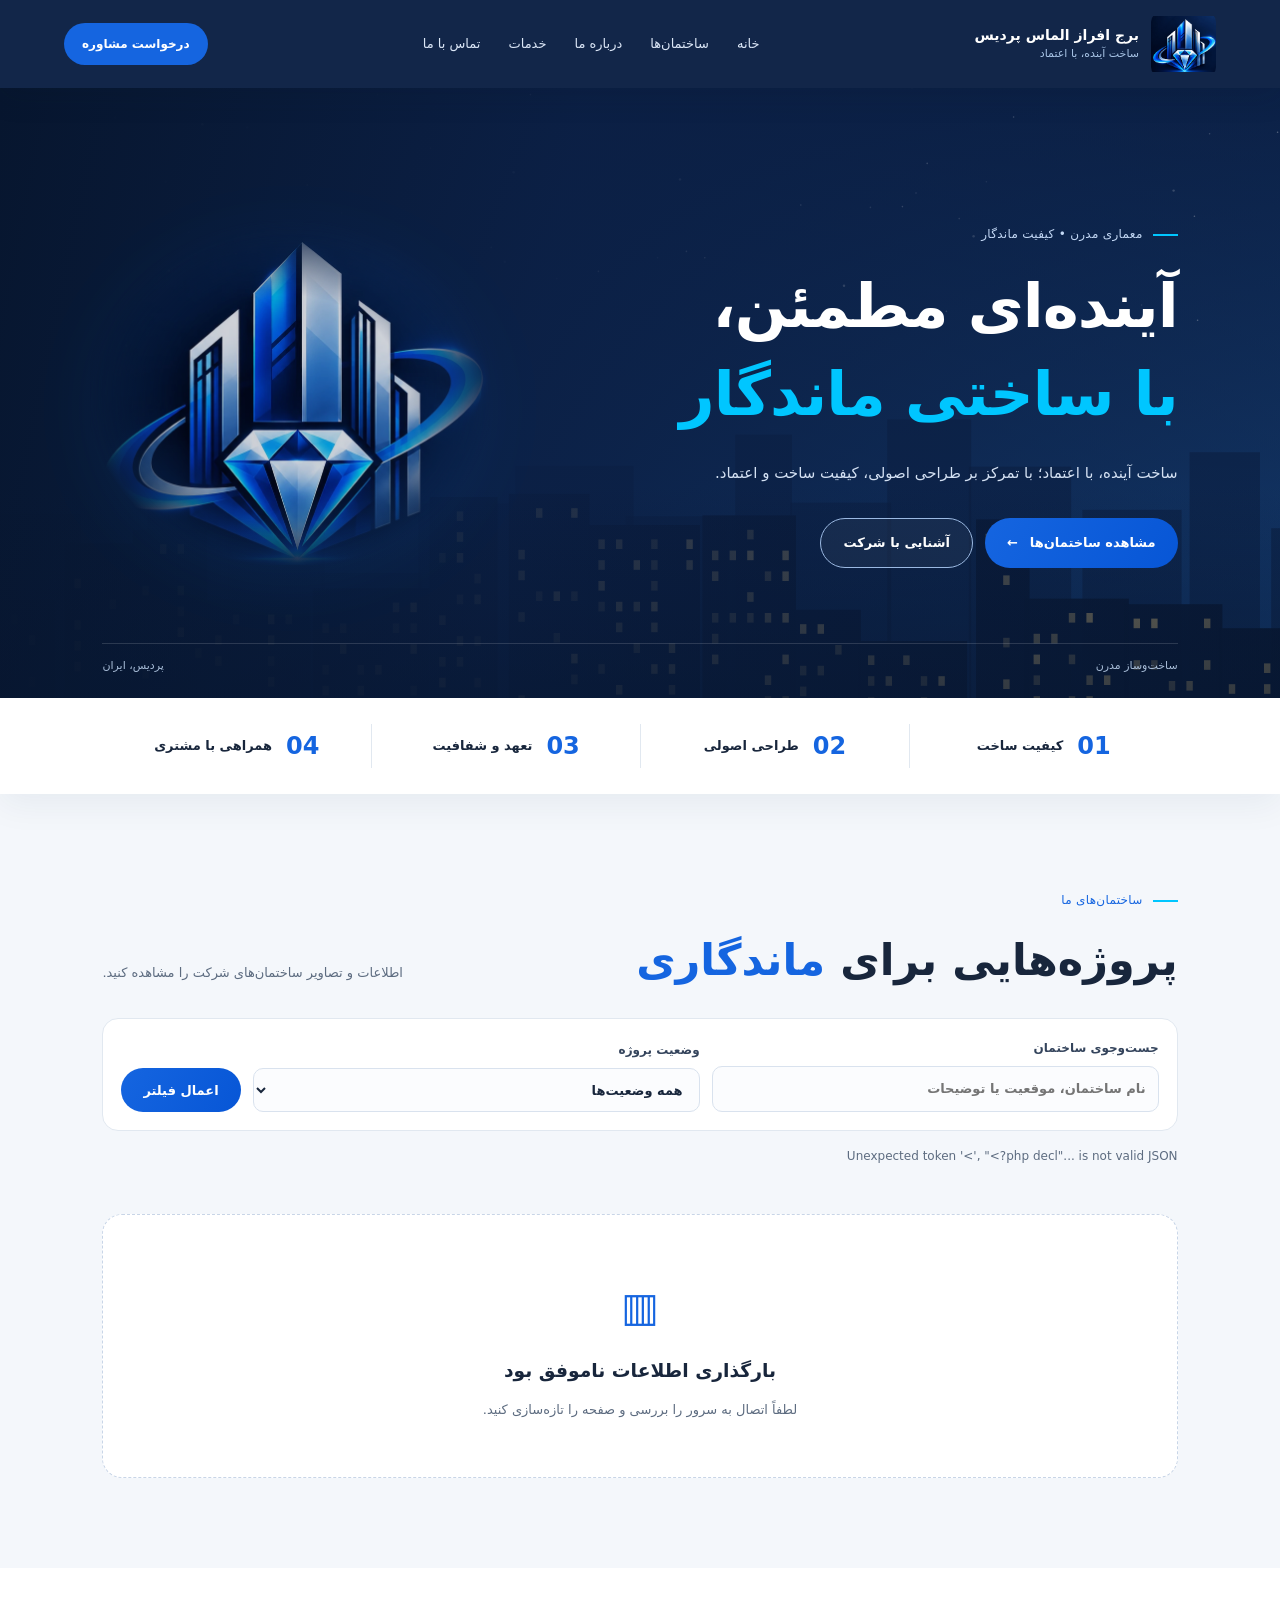
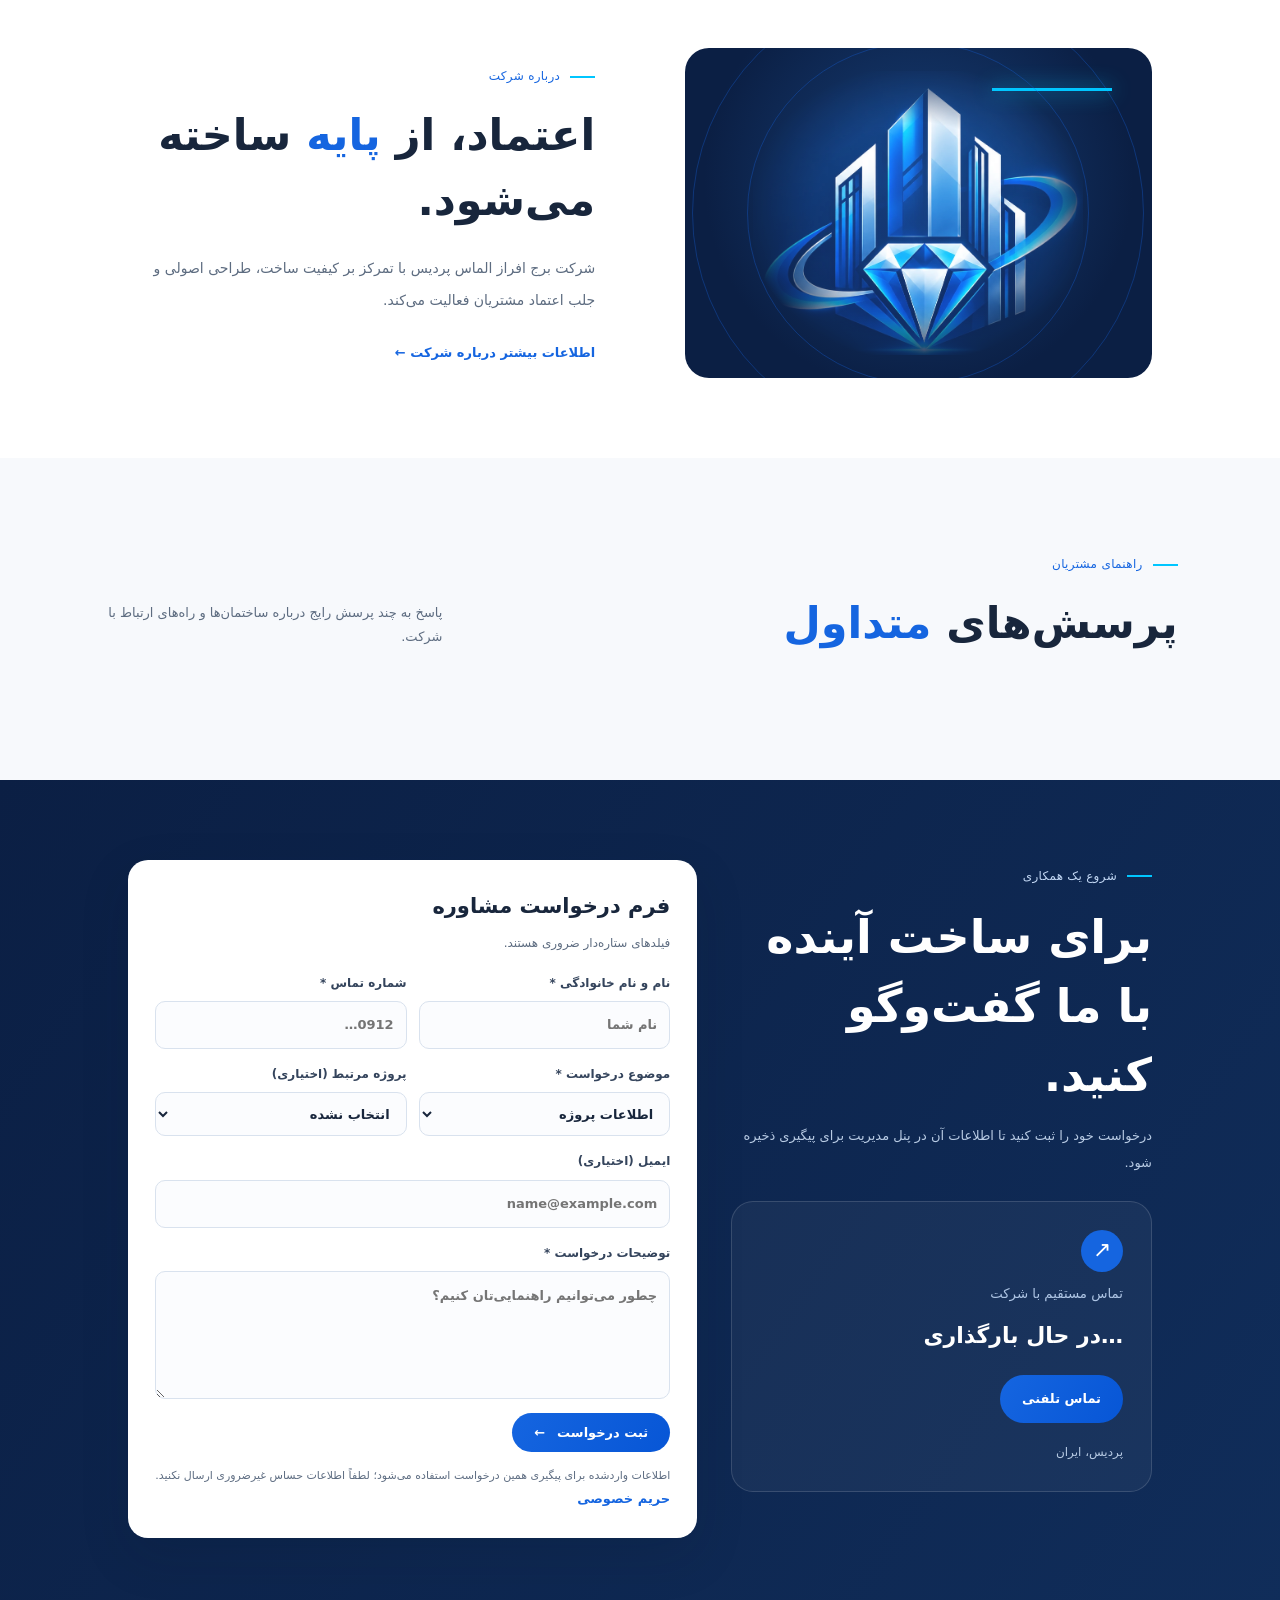
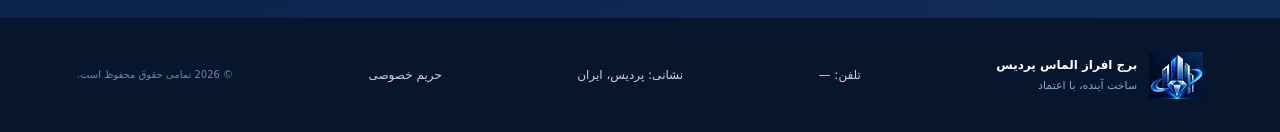
==== commit 02be0bbc: "Update files" ====
--- a/index.html
+++ b/index.html
@@ -16,7 +16,10 @@
 <form class="project-filters" id="project-filters" role="search" aria-label="جست‌وجو و فیلتر ساختمان‌ها"><label><span>جست‌وجوی ساختمان</span><input type="search" name="q" maxlength="100" placeholder="نام ساختمان، موقعیت یا توضیحات"></label><label><span>وضعیت پروژه</span><select name="status"><option value="">همه وضعیت‌ها</option><option>در حال ساخت</option><option>تکمیل‌شده</option><option>در مرحله طراحی</option><option>پیش‌فروش</option></select></label><button class="btn primary" type="submit">اعمال فیلتر</button><a class="clear-filter" id="clear-filter" href="#projects" hidden>پاک‌کردن فیلتر</a></form>
 <p class="results-count" id="results-count" aria-live="polite">در حال دریافت اطلاعات ساختمان‌ها…</p><div class="project-grid" id="project-grid"></div><div class="load-more-wrap"><button class="btn outline" type="button" id="load-more" hidden>نمایش ساختمان‌های بیشتر</button></div><div class="empty-projects" id="empty-projects" hidden><div class="empty-icon">▥</div><h3 id="empty-title">ساختمان‌ها به‌زودی معرفی می‌شوند</h3><p id="empty-description">اطلاعات ساختمان‌ها از پنل مدیریت منتشر می‌شود.</p></div></section>
 <section class="section services-section" id="services-section" hidden><div class="section-heading"><div><span class="eyebrow blue">توانمندی‌ها</span><h2>خدمات <em>شرکت</em></h2></div><p>حوزه‌های فعالیت شرکت را بشناسید.</p></div><div class="services-grid" id="services-grid"></div><div class="service-more"><a class="text-link" href="page.html?slug=services">آشنایی بیشتر با خدمات شرکت ←</a></div></section>
-<section class="about-section" id="about"><div class="about-art"><div class="blue-line"></div><div class="about-number">BAP<span>.</span></div><div class="about-caption">BUILT ON TRUST</div></div><div class="about-copy"><span class="eyebrow blue">درباره شرکت</span><h2>اعتماد، از <em>پایه</em> ساخته می‌شود.</h2><p id="about-text">شرکت برج افراز الماس پردیس با تمرکز بر کیفیت ساخت، طراحی اصولی و جلب اعتماد مشتریان فعالیت می‌کند.</p><a class="text-link" href="page.html?slug=about">اطلاعات بیشتر درباره شرکت ←</a></div></section>
+<section class="about-section" id="about"><div class="about-art"><div class="blue-line"></div><img class="about-logo" src="assets/logo.webp" alt="لوگوی برج افراز الماس پردیس" loading="lazy" decoding="async"></div><div class="about-copy"><span class="eyebrow blue">درباره شرکت</span><h2>اعتماد، از <em>پایه</em> ساخته می‌شود.</h2><p id="about-text">شرکت برج افراز الماس پردیس با تمرکز بر کیفیت ساخت، طراحی اصولی و جلب اعتماد مشتریان فعالیت می‌کند.</p><a class="text-link" href="page.html?slug=about">اطلاعات بیشتر درباره شرکت ←</a></div></section>
+<div id="home-pages"></div>
+<section class="section gallery-section" id="gallery" hidden><div class="section-heading"><div><span class="eyebrow blue">گالری</span><h2>تصاویر <em>پروژه‌ها</em></h2></div><p>نمونه‌ای از تصاویر ساختمان‌های منتشرشده.</p></div><div class="gallery-grid" id="gallery-grid"></div></section>
+<section class="section testimonials-section" id="testimonials" hidden><div class="section-heading"><div><span class="eyebrow blue">نظرات مشتریان</span><h2>تجربه <em>همکاری</em> با ما</h2></div></div><div class="testimonials-grid" id="testimonials-grid"></div></section>
 <section class="section faq-section" id="faq"><div class="section-heading"><div><span class="eyebrow blue">راهنمای مشتریان</span><h2>پرسش‌های <em>متداول</em></h2></div><p>پاسخ به چند پرسش رایج درباره ساختمان‌ها و راه‌های ارتباط با شرکت.</p></div><div class="faq-list" id="faq-list"></div></section>
 <section class="contact-section" id="contact"><div class="contact-intro"><span class="eyebrow">شروع یک همکاری</span><h2>برای ساخت آینده<br>با ما گفت‌وگو کنید.</h2><p>درخواست خود را ثبت کنید تا اطلاعات آن در پنل مدیریت برای پیگیری ذخیره شود.</p><div class="contact-card"><span class="contact-icon">↗</span><small>تماس مستقیم با شرکت</small><strong dir="ltr" id="contact-phone">در حال بارگذاری…</strong><a class="btn primary" id="call-link" href="tel:">تماس تلفنی</a><a class="contact-email" id="contact-email" dir="ltr" hidden></a><p id="contact-address">پردیس، ایران</p></div></div>
 <div class="contact-form-wrap"><div id="contact-message" role="status" hidden></div><form class="contact-form" id="contact-form" method="post" action="api/contact.php"><h3>فرم درخواست مشاوره</h3><p class="form-subtitle">فیلدهای ستاره‌دار ضروری هستند.</p><input type="hidden" name="csrf" id="csrf-token"><div class="honeypot" aria-hidden="true"><label>این فیلد را خالی بگذارید<input name="company_website" tabindex="-1" autocomplete="off"></label></div><div class="form-row"><label>نام و نام خانوادگی *<input name="name" required minlength="2" maxlength="100" autocomplete="name" placeholder="نام شما"></label><label>شماره تماس *<input name="phone" required inputmode="tel" autocomplete="tel" maxlength="30" placeholder="0912…"></label></div><div class="form-row"><label>موضوع درخواست *<select name="topic" required><option value="اطلاعات پروژه">اطلاعات پروژه</option><option value="درخواست مشاوره خرید">درخواست مشاوره خرید</option><option value="مشارکت در ساخت">مشارکت در ساخت</option><option value="سایر موارد">سایر موارد</option></select></label><label>پروژه مرتبط (اختیاری)<select name="project_id" id="project-select"><option value="0">انتخاب نشده</option></select></label></div><label>ایمیل (اختیاری)<input type="email" name="email" maxlength="190" autocomplete="email" placeholder="name@example.com"></label><label>توضیحات درخواست *<textarea name="message" rows="4" required minlength="5" maxlength="2000" placeholder="چطور می‌توانیم راهنمایی‌تان کنیم؟"></textarea></label><button class="btn primary" type="submit">ثبت درخواست <span>←</span></button><small class="privacy-note">اطلاعات واردشده برای پیگیری همین درخواست استفاده می‌شود؛ لطفاً اطلاعات حساس غیرضروری ارسال نکنید. <a class="text-link" href="page.html?slug=privacy">حریم خصوصی</a></small></form></div></section>
--- a/assets/style.css
+++ b/assets/style.css
@@ -130,3 +130,8 @@
 .admin-card .img-alt input{font-size:11px;padding:6px 8px}
 
 [hidden]{display:none!important}
+.home-page{background:#fff;border-top:1px solid var(--line)}.home-page:nth-of-type(even){background:#f7f9fc}.home-page .content-body{max-width:950px;padding:0}
+.gallery-section{background:#fff}.gallery-grid{display:grid;grid-template-columns:repeat(4,minmax(0,1fr));gap:12px}.gallery-item{position:relative;display:block;overflow:hidden;border-radius:14px;background:#dce5f0;aspect-ratio:4/3}.gallery-item img{width:100%;height:100%;object-fit:cover;transition:transform .3s}.gallery-item:hover img{transform:scale(1.06)}.gallery-item span{position:absolute;right:0;left:0;bottom:0;padding:22px 12px 10px;font-size:12px;font-weight:700;color:#fff;background:linear-gradient(0deg,#07162fcc,transparent)}
+.testimonials-section{background:#edf3fa}.testimonials-grid{display:grid;grid-template-columns:repeat(3,minmax(0,1fr));gap:18px}.testimonial-card{margin:0;background:#fff;border:1px solid #e1e8f0;border-radius:18px;padding:25px;box-shadow:0 8px 25px #0b1f4408;display:flex;flex-direction:column;gap:16px}.testimonial-card blockquote{margin:0;font-size:14px;line-height:2.1;color:var(--muted)}.testimonial-card blockquote:before{content:"“";display:block;font-size:42px;line-height:.8;color:var(--blue)}.testimonial-card figcaption{font-size:13px;font-weight:800;color:var(--navy);margin-top:auto}
+@media(max-width:900px){.gallery-grid{grid-template-columns:repeat(3,minmax(0,1fr))}.testimonials-grid{grid-template-columns:repeat(2,minmax(0,1fr))}}@media(max-width:600px){.gallery-grid{grid-template-columns:repeat(2,minmax(0,1fr))}.testimonials-grid{grid-template-columns:1fr}}
+.about-logo{position:relative;z-index:1;width:min(78%,330px);height:auto;object-fit:contain;mix-blend-mode:screen;-webkit-mask-image:radial-gradient(ellipse,#000 45%,transparent 74%);mask-image:radial-gradient(ellipse,#000 45%,transparent 74%);filter:drop-shadow(0 12px 35px #007bff40)}
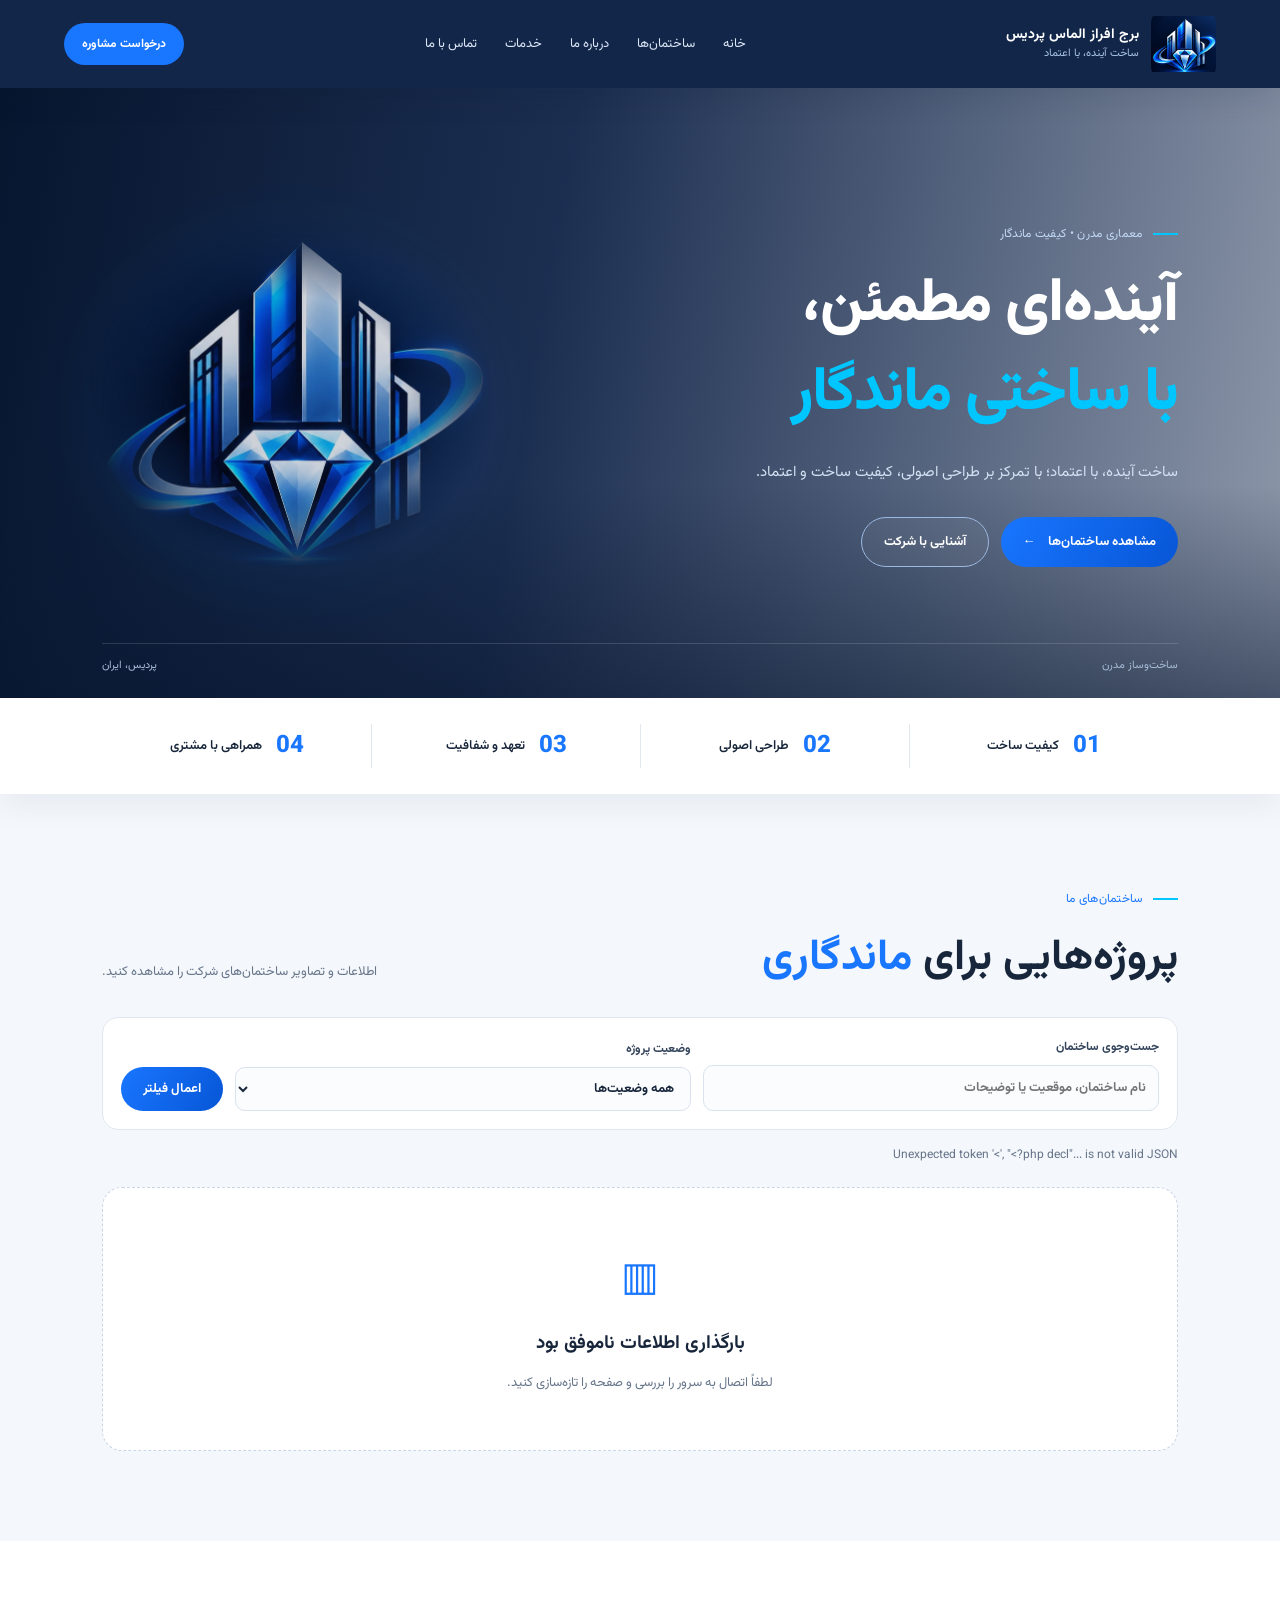
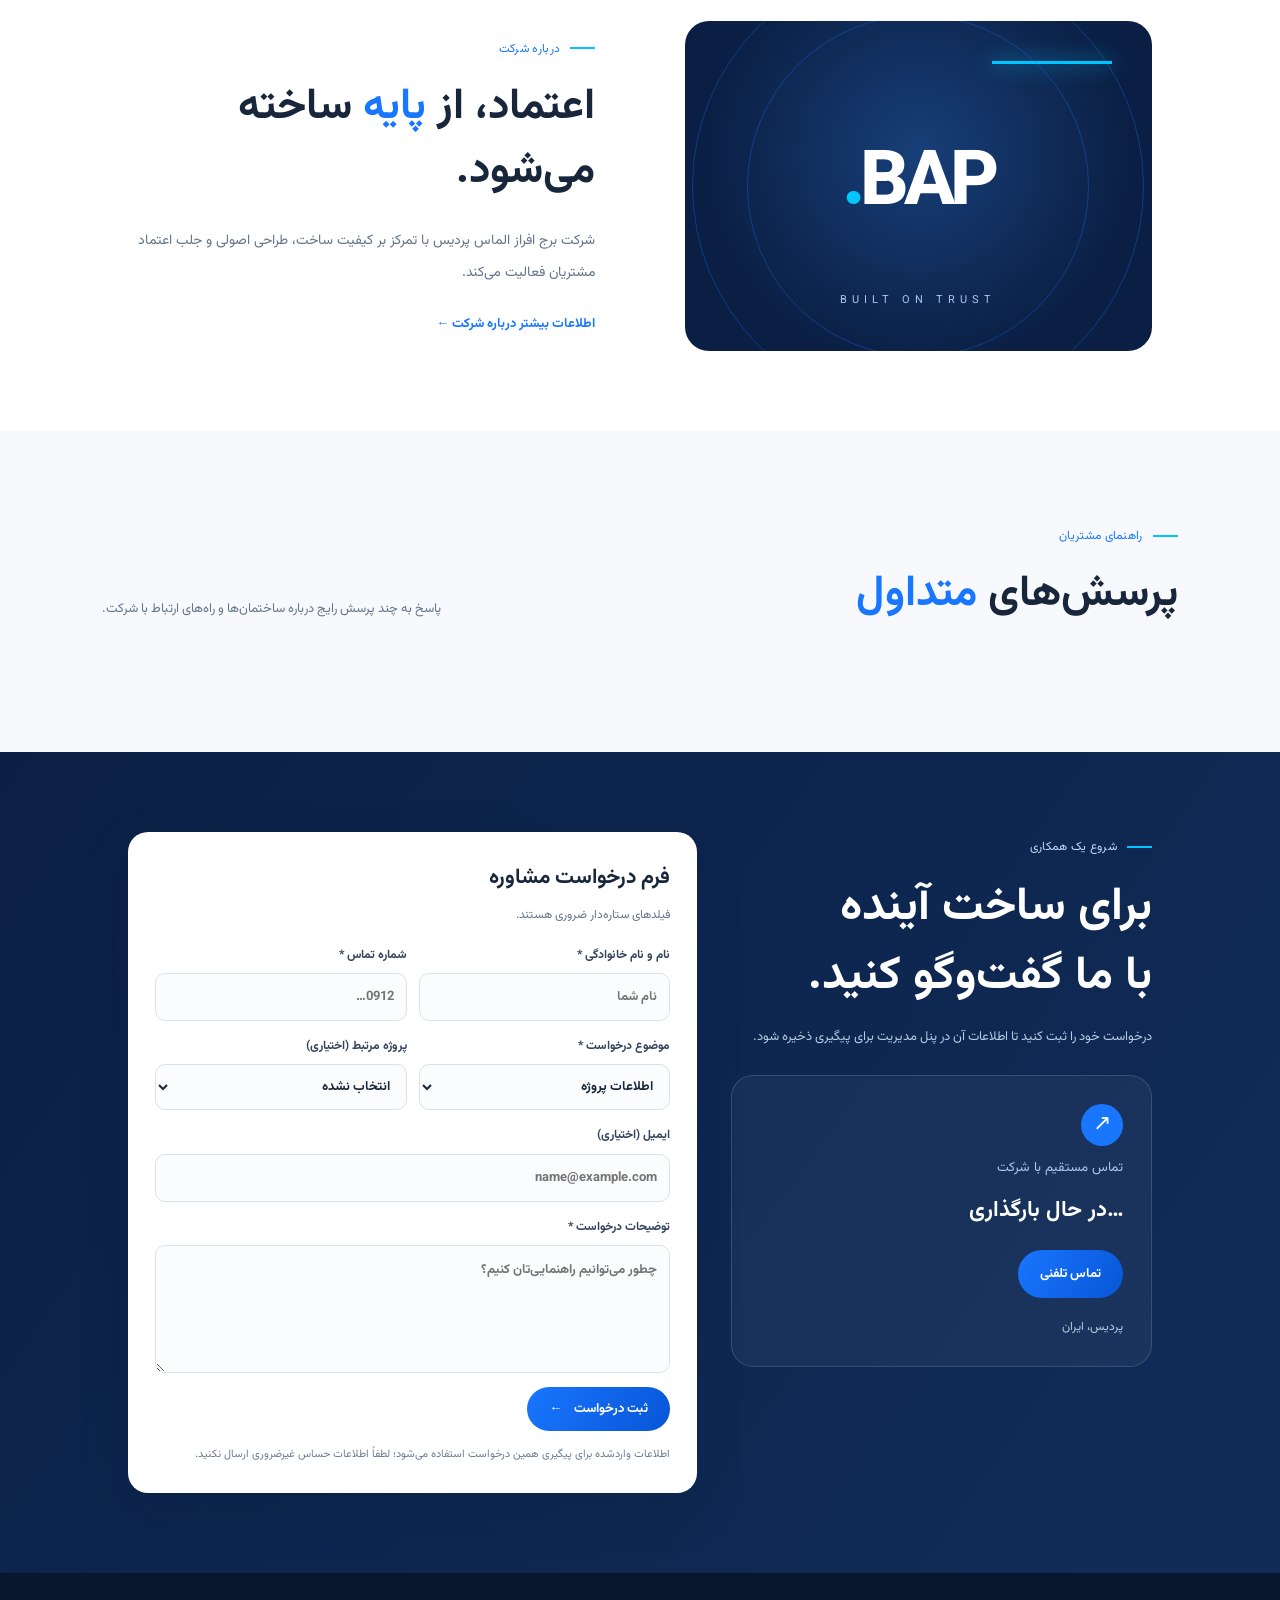
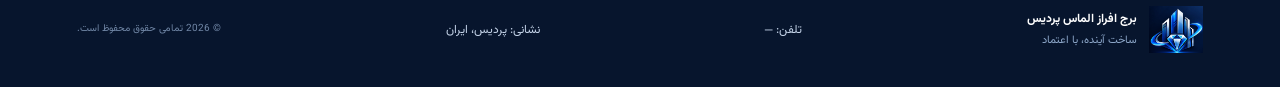
==== commit a39af43b: "Update files" ====
--- a/index.html
+++ b/index.html
@@ -4,7 +4,7 @@
 <meta charset="utf-8"><meta name="viewport" content="width=device-width, initial-scale=1">
 <meta name="theme-color" content="#0B1F44"><meta name="description" content="معرفی شرکت برج افراز الماس پردیس، خدمات ساختمانی و ساختمان‌های در حال ساخت و تکمیل‌شده.">
 <meta property="og:type" content="website"><meta property="og:site_name" content="برج افراز الماس پردیس"><meta property="og:title" content="برج افراز الماس پردیس | پروژه‌ها و خدمات ساختمانی"><meta property="og:description" content="معرفی شرکت، خدمات و ساختمان‌های برج افراز الماس پردیس"><meta property="og:image" content="assets/logo.webp"><meta name="twitter:card" content="summary_large_image">
-<title>برج افراز الماس پردیس | پروژه‌ها و خدمات ساختمانی</title><link rel="icon" href="assets/logo.webp"><link rel="stylesheet" href="assets/style.css?v=2026.10.30"><script src="assets/main.js?v=2026.10.30" defer></script>
+<title>برج افراز الماس پردیس | پروژه‌ها و خدمات ساختمانی</title><link rel="icon" href="assets/logo.webp"><link rel="stylesheet" href="assets/style.css"><script src="assets/main.js" defer></script>
 </head>
 <body>
 <header class="site-header"><a class="brand" href="index.html"><img src="assets/logo.webp" alt="لوگوی برج افراز الماس پردیس"><span><b>برج افراز الماس پردیس</b><small id="brand-tagline">ساخت آینده، با اعتماد</small></span></a><button class="menu-toggle" aria-label="باز کردن منو" aria-expanded="false">☰</button><nav class="nav"><a href="index.html">خانه</a><a href="#projects">ساختمان‌ها</a><a href="page.html?slug=about">درباره ما</a><a href="page.html?slug=services">خدمات</a><a href="#contact">تماس با ما</a></nav><a class="header-cta" href="#contact">درخواست مشاوره</a></header>
@@ -14,16 +14,13 @@
 <section class="company-facts section" id="company-facts" hidden><div class="section-heading"><div><span class="eyebrow blue">اطلاعات قابل بررسی</span><h2>شناخت بیشتر <em>شرکت</em></h2></div><p>اطلاعات زیر توسط شرکت ثبت شده است.</p></div><div class="facts-grid" id="facts-grid"></div></section>
 <section class="section" id="projects"><div class="section-heading"><div><span class="eyebrow blue">ساختمان‌های ما</span><h2>پروژه‌هایی برای <em>ماندگاری</em></h2></div><p>اطلاعات و تصاویر ساختمان‌های شرکت را مشاهده کنید.</p></div>
 <form class="project-filters" id="project-filters" role="search" aria-label="جست‌وجو و فیلتر ساختمان‌ها"><label><span>جست‌وجوی ساختمان</span><input type="search" name="q" maxlength="100" placeholder="نام ساختمان، موقعیت یا توضیحات"></label><label><span>وضعیت پروژه</span><select name="status"><option value="">همه وضعیت‌ها</option><option>در حال ساخت</option><option>تکمیل‌شده</option><option>در مرحله طراحی</option><option>پیش‌فروش</option></select></label><button class="btn primary" type="submit">اعمال فیلتر</button><a class="clear-filter" id="clear-filter" href="#projects" hidden>پاک‌کردن فیلتر</a></form>
-<p class="results-count" id="results-count" aria-live="polite">در حال دریافت اطلاعات ساختمان‌ها…</p><div class="project-grid" id="project-grid"></div><div class="load-more-wrap"><button class="btn outline" type="button" id="load-more" hidden>نمایش ساختمان‌های بیشتر</button></div><div class="empty-projects" id="empty-projects" hidden><div class="empty-icon">▥</div><h3 id="empty-title">ساختمان‌ها به‌زودی معرفی می‌شوند</h3><p id="empty-description">اطلاعات ساختمان‌ها از پنل مدیریت منتشر می‌شود.</p></div></section>
+<p class="results-count" id="results-count" aria-live="polite">در حال دریافت اطلاعات ساختمان‌ها…</p><div class="project-grid" id="project-grid"></div><div class="empty-projects" id="empty-projects" hidden><div class="empty-icon">▥</div><h3 id="empty-title">ساختمان‌ها به‌زودی معرفی می‌شوند</h3><p id="empty-description">اطلاعات ساختمان‌ها از پنل مدیریت منتشر می‌شود.</p></div></section>
 <section class="section services-section" id="services-section" hidden><div class="section-heading"><div><span class="eyebrow blue">توانمندی‌ها</span><h2>خدمات <em>شرکت</em></h2></div><p>حوزه‌های فعالیت شرکت را بشناسید.</p></div><div class="services-grid" id="services-grid"></div><div class="service-more"><a class="text-link" href="page.html?slug=services">آشنایی بیشتر با خدمات شرکت ←</a></div></section>
-<section class="about-section" id="about"><div class="about-art"><div class="blue-line"></div><img class="about-logo" src="assets/logo.webp" alt="لوگوی برج افراز الماس پردیس" loading="lazy" decoding="async"></div><div class="about-copy"><span class="eyebrow blue">درباره شرکت</span><h2>اعتماد، از <em>پایه</em> ساخته می‌شود.</h2><p id="about-text">شرکت برج افراز الماس پردیس با تمرکز بر کیفیت ساخت، طراحی اصولی و جلب اعتماد مشتریان فعالیت می‌کند.</p><a class="text-link" href="page.html?slug=about">اطلاعات بیشتر درباره شرکت ←</a></div></section>
-<div id="home-pages"></div>
-<section class="section gallery-section" id="gallery" hidden><div class="section-heading"><div><span class="eyebrow blue">گالری</span><h2>تصاویر <em>پروژه‌ها</em></h2></div><p>نمونه‌ای از تصاویر ساختمان‌های منتشرشده.</p></div><div class="gallery-grid" id="gallery-grid"></div></section>
-<section class="section testimonials-section" id="testimonials" hidden><div class="section-heading"><div><span class="eyebrow blue">نظرات مشتریان</span><h2>تجربه <em>همکاری</em> با ما</h2></div></div><div class="testimonials-grid" id="testimonials-grid"></div></section>
+<section class="about-section" id="about"><div class="about-art"><div class="blue-line"></div><div class="about-number">BAP<span>.</span></div><div class="about-caption">BUILT ON TRUST</div></div><div class="about-copy"><span class="eyebrow blue">درباره شرکت</span><h2>اعتماد، از <em>پایه</em> ساخته می‌شود.</h2><p id="about-text">شرکت برج افراز الماس پردیس با تمرکز بر کیفیت ساخت، طراحی اصولی و جلب اعتماد مشتریان فعالیت می‌کند.</p><a class="text-link" href="page.html?slug=about">اطلاعات بیشتر درباره شرکت ←</a></div></section>
 <section class="section faq-section" id="faq"><div class="section-heading"><div><span class="eyebrow blue">راهنمای مشتریان</span><h2>پرسش‌های <em>متداول</em></h2></div><p>پاسخ به چند پرسش رایج درباره ساختمان‌ها و راه‌های ارتباط با شرکت.</p></div><div class="faq-list" id="faq-list"></div></section>
 <section class="contact-section" id="contact"><div class="contact-intro"><span class="eyebrow">شروع یک همکاری</span><h2>برای ساخت آینده<br>با ما گفت‌وگو کنید.</h2><p>درخواست خود را ثبت کنید تا اطلاعات آن در پنل مدیریت برای پیگیری ذخیره شود.</p><div class="contact-card"><span class="contact-icon">↗</span><small>تماس مستقیم با شرکت</small><strong dir="ltr" id="contact-phone">در حال بارگذاری…</strong><a class="btn primary" id="call-link" href="tel:">تماس تلفنی</a><a class="contact-email" id="contact-email" dir="ltr" hidden></a><p id="contact-address">پردیس، ایران</p></div></div>
-<div class="contact-form-wrap"><div id="contact-message" role="status" hidden></div><form class="contact-form" id="contact-form" method="post" action="api/contact.php"><h3>فرم درخواست مشاوره</h3><p class="form-subtitle">فیلدهای ستاره‌دار ضروری هستند.</p><input type="hidden" name="csrf" id="csrf-token"><div class="honeypot" aria-hidden="true"><label>این فیلد را خالی بگذارید<input name="company_website" tabindex="-1" autocomplete="off"></label></div><div class="form-row"><label>نام و نام خانوادگی *<input name="name" required minlength="2" maxlength="100" autocomplete="name" placeholder="نام شما"></label><label>شماره تماس *<input name="phone" required inputmode="tel" autocomplete="tel" maxlength="30" placeholder="0912…"></label></div><div class="form-row"><label>موضوع درخواست *<select name="topic" required><option value="اطلاعات پروژه">اطلاعات پروژه</option><option value="درخواست مشاوره خرید">درخواست مشاوره خرید</option><option value="مشارکت در ساخت">مشارکت در ساخت</option><option value="سایر موارد">سایر موارد</option></select></label><label>پروژه مرتبط (اختیاری)<select name="project_id" id="project-select"><option value="0">انتخاب نشده</option></select></label></div><label>ایمیل (اختیاری)<input type="email" name="email" maxlength="190" autocomplete="email" placeholder="name@example.com"></label><label>توضیحات درخواست *<textarea name="message" rows="4" required minlength="5" maxlength="2000" placeholder="چطور می‌توانیم راهنمایی‌تان کنیم؟"></textarea></label><button class="btn primary" type="submit">ثبت درخواست <span>←</span></button><small class="privacy-note">اطلاعات واردشده برای پیگیری همین درخواست استفاده می‌شود؛ لطفاً اطلاعات حساس غیرضروری ارسال نکنید. <a class="text-link" href="page.html?slug=privacy">حریم خصوصی</a></small></form></div></section>
+<div class="contact-form-wrap"><div id="contact-message" role="status" hidden></div><form class="contact-form" id="contact-form" method="post" action="api/contact.php"><h3>فرم درخواست مشاوره</h3><p class="form-subtitle">فیلدهای ستاره‌دار ضروری هستند.</p><input type="hidden" name="csrf" id="csrf-token"><div class="honeypot" aria-hidden="true"><label>این فیلد را خالی بگذارید<input name="company_website" tabindex="-1" autocomplete="off"></label></div><div class="form-row"><label>نام و نام خانوادگی *<input name="name" required minlength="2" maxlength="100" autocomplete="name" placeholder="نام شما"></label><label>شماره تماس *<input name="phone" required inputmode="tel" autocomplete="tel" maxlength="30" placeholder="0912…"></label></div><div class="form-row"><label>موضوع درخواست *<select name="topic" required><option value="اطلاعات پروژه">اطلاعات پروژه</option><option value="درخواست مشاوره خرید">درخواست مشاوره خرید</option><option value="مشارکت در ساخت">مشارکت در ساخت</option><option value="سایر موارد">سایر موارد</option></select></label><label>پروژه مرتبط (اختیاری)<select name="project_id" id="project-select"><option value="0">انتخاب نشده</option></select></label></div><label>ایمیل (اختیاری)<input type="email" name="email" maxlength="190" autocomplete="email" placeholder="name@example.com"></label><label>توضیحات درخواست *<textarea name="message" rows="4" required minlength="5" maxlength="2000" placeholder="چطور می‌توانیم راهنمایی‌تان کنیم؟"></textarea></label><button class="btn primary" type="submit">ثبت درخواست <span>←</span></button><small class="privacy-note">اطلاعات واردشده برای پیگیری همین درخواست استفاده می‌شود؛ لطفاً اطلاعات حساس غیرضروری ارسال نکنید.</small></form></div></section>
 </main>
-<footer class="footer"><div class="footer-brand"><img src="assets/logo.webp" alt=""><div><b>برج افراز الماس پردیس</b><p id="footer-tagline">ساخت آینده، با اعتماد</p></div></div><div>تلفن: <a dir="ltr" id="footer-phone" href="tel:">—</a></div><div>نشانی: <span id="footer-address">پردیس، ایران</span></div><div><a href="page.html?slug=privacy">حریم خصوصی</a></div><small>© <span id="current-year"></span> تمامی حقوق محفوظ است.</small></footer>
+<footer class="footer"><div class="footer-brand"><img src="assets/logo.webp" alt=""><div><b>برج افراز الماس پردیس</b><p id="footer-tagline">ساخت آینده، با اعتماد</p></div></div><div>تلفن: <a dir="ltr" id="footer-phone" href="tel:">—</a></div><div>نشانی: <span id="footer-address">پردیس، ایران</span></div><small>© <span id="current-year"></span> تمامی حقوق محفوظ است.</small></footer>
 <script type="application/ld+json" id="organization-schema">{"@context":"https://schema.org","@type":"Organization","name":"برج افراز الماس پردیس","address":{"@type":"PostalAddress","addressLocality":"پردیس","addressCountry":"IR"}}</script>
 </body></html>
--- a/assets/style.css
+++ b/assets/style.css
@@ -1,20 +1,19 @@
-/* Self-hosted font: put Vazirmatn-Variable.woff2 in assets/fonts/ (see README). Without it the system Persian fonts are used. */
-@font-face{font-family:'Vazirmatn';src:local('Vazirmatn');/* to self-host: add  ,url('fonts/Vazirmatn-Variable.woff2') format('woff2')  after local(...) once the file exists */font-weight:100 900;font-style:normal;font-display:swap}
-:root{--navy:#0B1F44;--blue:#1565E0;--cyan:#00C6FF;--slate:#2B2F3A;--gray:#8497A8;--ice:#F4F7FB;--white:#fff;--text:#18263c;--muted:#5d6c80;--line:#e1e8f0;--radius:20px}
-*{box-sizing:border-box}html{scroll-behavior:smooth;scroll-padding-top:90px}body{margin:0;font-family:'Vazirmatn','Segoe UI',Tahoma,system-ui,sans-serif;color:var(--text);background:var(--ice);line-height:1.85}a{color:inherit;text-decoration:none}img{max-width:100%;display:block}.site-header{height:88px;display:flex;align-items:center;justify-content:space-between;padding:0 clamp(18px,5vw,76px);background:rgba(11,31,68,.97);color:white;position:sticky;top:0;z-index:20;box-shadow:0 8px 30px #06142a20}.brand{display:flex;align-items:center;gap:12px;min-width:230px}.brand img{width:65px;height:65px;object-fit:contain;border-radius:10px}.brand span{display:flex;flex-direction:column;line-height:1.5}.brand b{font-size:14px}.brand small{font-size:11px;color:#a9c5e7}.nav{display:flex;gap:28px;align-items:center}.nav a{font-size:13px;color:#dce7f7;transition:.2s}.nav a:hover{color:var(--cyan)}.header-cta{background:var(--blue);padding:10px 18px;border-radius:30px;font-size:12px;font-weight:700}.menu-toggle{display:none;background:none;border:0;color:white;font-size:26px}
-.hero{min-height:610px;position:relative;overflow:hidden;display:flex;align-items:center;padding:70px clamp(22px,8vw,120px);color:white;background:linear-gradient(100deg,#07162f 0%,#0b1f44ed 42%,#0b1f4470 100%),url('hero.svg') center/cover}.hero:after{content:"";position:absolute;inset:0;background:linear-gradient(0deg,#07162f88,transparent 35%);pointer-events:none}.hero-content{position:relative;z-index:2;max-width:620px}.eyebrow{display:inline-block;font-size:12px;letter-spacing:.3px;color:#c3d8f5;margin-bottom:16px}.eyebrow:before{content:"";display:inline-block;width:25px;height:2px;background:var(--cyan);vertical-align:middle;margin-left:10px}.eyebrow.blue{color:var(--blue)}h1,h2,h3,p{margin-top:0}.hero h1{font-size:clamp(34px,5vw,61px);line-height:1.45;margin:0 0 18px;font-weight:800;letter-spacing:-1px}.hero h1 em,.section-heading em,.about-copy h2 em{font-style:normal;color:var(--cyan)}.hero-content>p{max-width:500px;color:#d4e1f3;font-size:15px;line-height:2.2}.hero-actions{display:flex;gap:12px;flex-wrap:wrap;margin-top:28px}.btn{border:0;display:inline-flex;align-items:center;justify-content:center;gap:12px;padding:12px 22px;border-radius:30px;font-family:inherit;font-size:13px;font-weight:700;cursor:pointer;transition:transform .2s,box-shadow .2s}.btn:hover{transform:translateY(-2px);box-shadow:0 10px 25px #06142a22}.btn.primary{color:white;background:linear-gradient(120deg,var(--blue),#0756d6)}.btn.outline{border:1px solid #9bb9e2;color:white;background:#ffffff0b}.hero-mark{position:absolute;z-index:1;left:7%;top:50%;transform:translateY(-50%);width:min(33vw,400px);opacity:.8;filter:drop-shadow(0 15px 45px #007bff35)}.hero-mark img{mix-blend-mode:screen;mask-image:radial-gradient(ellipse,black 40%,transparent 72%)}.hero-bottom{position:absolute;z-index:3;bottom:22px;left:clamp(22px,8vw,120px);right:clamp(22px,8vw,120px);display:flex;justify-content:space-between;font-size:11px;color:#a8bdd8;border-top:1px solid #ffffff24;padding-top:12px}
+@import url('https://fonts.googleapis.com/css2?family=Vazirmatn:wght@300;400;500;600;700;800&display=swap');
+:root{--navy:#0B1F44;--blue:#1976FF;--cyan:#00C6FF;--slate:#2B2F3A;--gray:#8497A8;--ice:#F4F7FB;--white:#fff;--text:#18263c;--muted:#66758a;--line:#e1e8f0;--radius:20px}
+*{box-sizing:border-box}html{scroll-behavior:smooth;scroll-padding-top:90px}body{margin:0;font-family:'Vazirmatn',Tahoma,sans-serif;color:var(--text);background:var(--ice);line-height:1.85}a{color:inherit;text-decoration:none}img{max-width:100%;display:block}.site-header{height:88px;display:flex;align-items:center;justify-content:space-between;padding:0 clamp(18px,5vw,76px);background:rgba(11,31,68,.97);color:white;position:sticky;top:0;z-index:20;box-shadow:0 8px 30px #06142a20}.brand{display:flex;align-items:center;gap:12px;min-width:230px}.brand img{width:65px;height:65px;object-fit:contain;border-radius:10px}.brand span{display:flex;flex-direction:column;line-height:1.5}.brand b{font-size:14px}.brand small{font-size:11px;color:#a9c5e7}.nav{display:flex;gap:28px;align-items:center}.nav a{font-size:13px;color:#dce7f7;transition:.2s}.nav a:hover{color:var(--cyan)}.header-cta{background:var(--blue);padding:10px 18px;border-radius:30px;font-size:12px;font-weight:700}.menu-toggle{display:none;background:none;border:0;color:white;font-size:26px}
+.hero{min-height:610px;position:relative;overflow:hidden;display:flex;align-items:center;padding:70px clamp(22px,8vw,120px);color:white;background:linear-gradient(100deg,#07162f 0%,#0b1f44ed 42%,#0b1f4470 100%),url('https://images.unsplash.com/photo-1486406146926-c627a92ad1ab?auto=format&fit=crop&w=2000&q=85') center/cover}.hero:after{content:"";position:absolute;inset:0;background:linear-gradient(0deg,#07162f88,transparent 35%);pointer-events:none}.hero-content{position:relative;z-index:2;max-width:620px}.eyebrow{display:inline-block;font-size:12px;letter-spacing:.3px;color:#c3d8f5;margin-bottom:16px}.eyebrow:before{content:"";display:inline-block;width:25px;height:2px;background:var(--cyan);vertical-align:middle;margin-left:10px}.eyebrow.blue{color:var(--blue)}h1,h2,h3,p{margin-top:0}.hero h1{font-size:clamp(34px,5vw,61px);line-height:1.45;margin:0 0 18px;font-weight:800;letter-spacing:-1px}.hero h1 em,.section-heading em,.about-copy h2 em{font-style:normal;color:var(--cyan)}.hero-content>p{max-width:500px;color:#d4e1f3;font-size:15px;line-height:2.2}.hero-actions{display:flex;gap:12px;flex-wrap:wrap;margin-top:28px}.btn{border:0;display:inline-flex;align-items:center;justify-content:center;gap:12px;padding:12px 22px;border-radius:30px;font-family:inherit;font-size:13px;font-weight:700;cursor:pointer;transition:transform .2s,box-shadow .2s}.btn:hover{transform:translateY(-2px);box-shadow:0 10px 25px #06142a22}.btn.primary{color:white;background:linear-gradient(120deg,var(--blue),#0756d6)}.btn.outline{border:1px solid #9bb9e2;color:white;background:#ffffff0b}.hero-mark{position:absolute;z-index:1;left:7%;top:50%;transform:translateY(-50%);width:min(33vw,400px);opacity:.8;filter:drop-shadow(0 15px 45px #007bff35)}.hero-mark img{mix-blend-mode:screen;mask-image:radial-gradient(ellipse,black 40%,transparent 72%)}.hero-bottom{position:absolute;z-index:3;bottom:22px;left:clamp(22px,8vw,120px);right:clamp(22px,8vw,120px);display:flex;justify-content:space-between;font-size:11px;color:#a8bdd8;border-top:1px solid #ffffff24;padding-top:12px}
 .trust-strip{background:white;display:grid;grid-template-columns:repeat(4,1fr);padding:26px clamp(22px,8vw,120px);box-shadow:0 10px 35px #132f5010}.trust-strip div{display:flex;align-items:center;gap:14px;justify-content:center;border-left:1px solid var(--line)}.trust-strip div:last-child{border:0}.trust-strip strong{font-size:24px;color:var(--blue);font-weight:800}.trust-strip span{font-size:13px;font-weight:600}
-.section{padding:90px clamp(22px,8vw,120px)}.section-heading{display:flex;justify-content:space-between;align-items:end;gap:30px;margin-bottom:34px}.section-heading h2,.about-copy h2{font-size:clamp(28px,3.5vw,43px);line-height:1.5;margin:0}.section-heading h2 em,.about-copy h2 em{color:var(--blue)}.section-heading>p{max-width:340px;color:var(--muted);font-size:13px;margin:0 0 7px}.project-grid{display:grid;grid-template-columns:repeat(3,minmax(0,1fr));gap:22px}.project-card{background:white;border-radius:var(--radius);overflow:hidden;box-shadow:0 10px 35px #0b1f440b;border:1px solid #e7edf5;transition:.25s}.project-card:hover{transform:translateY(-5px);box-shadow:0 18px 40px #0b1f4418}.project-image{width:100%;height:225px;object-fit:cover}.project-placeholder{height:225px;background:linear-gradient(135deg,#0b1f44,#1565e0);display:flex;align-items:center;justify-content:center;flex-direction:column;color:white}.project-placeholder span{font-size:65px}.project-placeholder small{font-size:12px;color:#cfe0ff}.project-info{padding:22px}.status{font-size:10px;color:#1267e8;background:#eaf2ff;padding:5px 10px;border-radius:20px}.project-info h3{margin:14px 0 4px;font-size:19px}.project-info p{font-size:12px;color:var(--muted);margin-bottom:8px}.project-info .location{color:var(--blue)}.empty-projects{background:white;border:1px dashed #c8d5e7;border-radius:var(--radius);padding:55px 20px;text-align:center}.empty-icon{font-size:40px;color:var(--blue)}.empty-projects h3{margin:10px 0}.empty-projects p{color:var(--muted);font-size:13px;margin:0}
-.about-section{display:grid;grid-template-columns:1fr 1fr;align-items:center;gap:clamp(35px,7vw,100px);padding:80px clamp(22px,10vw,150px);background:white}.about-art{height:330px;background:radial-gradient(circle at 50% 40%,#173f78,#0b1f44 70%);border-radius:24px;position:relative;overflow:hidden;display:flex;align-items:center;justify-content:center;color:white}.about-art:before,.about-art:after{content:"";position:absolute;width:450px;height:450px;border:1px solid #1565e055;border-radius:50%}.about-art:after{width:340px;height:340px}.about-number{font-size:76px;font-weight:800;letter-spacing:-5px;z-index:1}.about-number span{color:var(--cyan)}.about-caption{position:absolute;bottom:40px;font-size:11px;letter-spacing:5px;color:#a8c6f0}.blue-line{position:absolute;width:120px;height:3px;background:var(--cyan);top:40px;right:40px;box-shadow:0 0 20px var(--cyan)}.about-copy p{font-size:14px;color:var(--muted);line-height:2.3;margin:20px 0}.text-link{color:var(--blue);font-size:13px;font-weight:700}.text-link span{margin-right:8px}
+.section{padding:90px clamp(22px,8vw,120px)}.section-heading{display:flex;justify-content:space-between;align-items:end;gap:30px;margin-bottom:34px}.section-heading h2,.about-copy h2{font-size:clamp(28px,3.5vw,43px);line-height:1.5;margin:0}.section-heading h2 em,.about-copy h2 em{color:var(--blue)}.section-heading>p{max-width:340px;color:var(--muted);font-size:13px;margin:0 0 7px}.project-grid{display:grid;grid-template-columns:repeat(3,minmax(0,1fr));gap:22px}.project-card{background:white;border-radius:var(--radius);overflow:hidden;box-shadow:0 10px 35px #0b1f440b;border:1px solid #e7edf5;transition:.25s}.project-card:hover{transform:translateY(-5px);box-shadow:0 18px 40px #0b1f4418}.project-image{width:100%;height:225px;object-fit:cover}.project-placeholder{height:225px;background:linear-gradient(135deg,#0b1f44,#1976ff);display:flex;align-items:center;justify-content:center;flex-direction:column;color:white}.project-placeholder span{font-size:65px}.project-placeholder small{font-size:12px;color:#cfe0ff}.project-info{padding:22px}.status{font-size:10px;color:#1267e8;background:#eaf2ff;padding:5px 10px;border-radius:20px}.project-info h3{margin:14px 0 4px;font-size:19px}.project-info p{font-size:12px;color:var(--muted);margin-bottom:8px}.project-info .location{color:var(--blue)}.empty-projects{background:white;border:1px dashed #c8d5e7;border-radius:var(--radius);padding:55px 20px;text-align:center}.empty-icon{font-size:40px;color:var(--blue)}.empty-projects h3{margin:10px 0}.empty-projects p{color:var(--muted);font-size:13px;margin:0}
+.about-section{display:grid;grid-template-columns:1fr 1fr;align-items:center;gap:clamp(35px,7vw,100px);padding:80px clamp(22px,10vw,150px);background:white}.about-art{height:330px;background:radial-gradient(circle at 50% 40%,#173f78,#0b1f44 70%);border-radius:24px;position:relative;overflow:hidden;display:flex;align-items:center;justify-content:center;color:white}.about-art:before,.about-art:after{content:"";position:absolute;width:450px;height:450px;border:1px solid #1976ff55;border-radius:50%}.about-art:after{width:340px;height:340px}.about-number{font-size:76px;font-weight:800;letter-spacing:-5px;z-index:1}.about-number span{color:var(--cyan)}.about-caption{position:absolute;bottom:40px;font-size:11px;letter-spacing:5px;color:#a8c6f0}.blue-line{position:absolute;width:120px;height:3px;background:var(--cyan);top:40px;right:40px;box-shadow:0 0 20px var(--cyan)}.about-copy p{font-size:14px;color:var(--muted);line-height:2.3;margin:20px 0}.text-link{color:var(--blue);font-size:13px;font-weight:700}.text-link span{margin-right:8px}
 .contact-section{padding:80px clamp(22px,10vw,150px);background:linear-gradient(125deg,#0b1f44,#102d5a);color:white;display:flex;align-items:center;justify-content:space-between;gap:40px}.contact-section h2{font-size:clamp(30px,4vw,46px);line-height:1.5;margin-bottom:12px}.contact-section>div>p{color:#b8cbe4;font-size:13px}.contact-card{min-width:min(100%,320px);background:#ffffff0b;border:1px solid #ffffff24;border-radius:22px;padding:28px;display:flex;flex-direction:column;gap:10px}.contact-icon{width:42px;height:42px;border-radius:50%;display:grid;place-items:center;background:var(--blue);font-size:22px}.contact-card small{color:#aec5e4}.contact-card strong{font-size:22px;direction:ltr;text-align:right;overflow-wrap:anywhere}.contact-card .btn{align-self:flex-start;margin:8px 0}.contact-card p{font-size:12px;color:#b8cbe4;margin:0}
 .footer{background:#07152d;color:#c4d3e8;padding:30px clamp(22px,6vw,90px);display:flex;align-items:center;justify-content:space-between;gap:22px;flex-wrap:wrap;font-size:12px}.footer-brand{display:flex;align-items:center;gap:12px}.footer-brand img{width:54px;height:54px;object-fit:contain}.footer-brand b{color:white}.footer-brand p{margin:0;color:#8ea8ca;font-size:11px}.footer small{color:#7187a6}
-.admin-wrap{max-width:1180px;margin:0 auto;padding:55px 22px 90px;min-height:60vh}.admin-top{display:flex;justify-content:space-between;align-items:center;gap:20px;margin-bottom:30px}.admin-top h1{font-size:34px;margin:0 0 5px}.admin-top p,.muted,.hint{font-size:13px;color:var(--muted)}.admin-top .outline{color:var(--navy);border-color:#cbd7e7}.admin-grid{display:grid;grid-template-columns:1fr 1fr;gap:22px;align-items:start}.admin-card,.login-card{background:white;border:1px solid #e2eaf4;border-radius:20px;padding:28px;box-shadow:0 12px 35px #0b1f4408}.admin-card h2{font-size:20px;margin:0 0 8px}.admin-card form{display:flex;flex-direction:column;gap:15px}.admin-card label,.login-card label{display:flex;flex-direction:column;gap:7px;font-size:12px;font-weight:700;color:#34445c}.admin-card input,.admin-card textarea,.admin-card select,.login-card input{width:100%;padding:12px 13px;border:1px solid #d9e2ee;border-radius:10px;background:#fbfcfe;font:inherit;font-size:13px;color:var(--text);outline:none}.admin-card input:focus,.admin-card textarea:focus,.admin-card select:focus,.login-card input:focus{border-color:var(--blue);box-shadow:0 0 0 3px #1565e015}.admin-card textarea{resize:vertical}.admin-card input[type=file]{padding:9px}.admin-card .btn{align-self:flex-start}.project-admin{margin-top:24px}.count{display:inline-grid;place-items:center;background:#eaf2ff;color:var(--blue);border-radius:50%;width:28px;height:28px;font-size:12px;margin-right:7px}.admin-project-list{display:flex;flex-direction:column}.admin-project{display:flex;align-items:center;gap:13px;padding:12px 0;border-bottom:1px solid var(--line)}.admin-project:last-child{border:0}.admin-project img,.mini-placeholder{width:58px;height:52px;object-fit:cover;border-radius:9px;background:#0b1f44;color:white;display:grid;place-items:center}.admin-project-info{display:flex;flex-direction:column;gap:3px;flex:1}.admin-project-info b{font-size:13px}.admin-project-info small{font-size:11px;color:var(--muted)}.delete-btn{border:1px solid #ffd4d4;color:#c62828;background:#fff5f5;border-radius:9px;padding:8px 12px;font:inherit;font-size:12px;cursor:pointer}.success,.alert{padding:12px 16px;border-radius:10px;margin-bottom:20px;font-size:13px}.success{background:#e8f8ef;color:#187342}.alert{background:#fff0f0;color:#b42318}.login-card{max-width:430px;margin:25px auto;padding:32px}.login-card>img{width:115px;height:115px;object-fit:contain;margin:0 auto 12px}.login-card h1{text-align:center;font-size:28px;margin-bottom:20px}.login-card>.eyebrow{display:block;text-align:center}.login-card form{display:flex;flex-direction:column;gap:16px}.login-card .full{width:100%;margin-top:5px}.login-card .hint{text-align:center;margin:18px 0 0;font-size:11px}
+.admin-wrap{max-width:1180px;margin:0 auto;padding:55px 22px 90px;min-height:60vh}.admin-top{display:flex;justify-content:space-between;align-items:center;gap:20px;margin-bottom:30px}.admin-top h1{font-size:34px;margin:0 0 5px}.admin-top p,.muted,.hint{font-size:13px;color:var(--muted)}.admin-top .outline{color:var(--navy);border-color:#cbd7e7}.admin-grid{display:grid;grid-template-columns:1fr 1fr;gap:22px;align-items:start}.admin-card,.login-card{background:white;border:1px solid #e2eaf4;border-radius:20px;padding:28px;box-shadow:0 12px 35px #0b1f4408}.admin-card h2{font-size:20px;margin:0 0 8px}.admin-card form{display:flex;flex-direction:column;gap:15px}.admin-card label,.login-card label{display:flex;flex-direction:column;gap:7px;font-size:12px;font-weight:700;color:#34445c}.admin-card input,.admin-card textarea,.admin-card select,.login-card input{width:100%;padding:12px 13px;border:1px solid #d9e2ee;border-radius:10px;background:#fbfcfe;font:inherit;font-size:13px;color:var(--text);outline:none}.admin-card input:focus,.admin-card textarea:focus,.admin-card select:focus,.login-card input:focus{border-color:var(--blue);box-shadow:0 0 0 3px #1976ff15}.admin-card textarea{resize:vertical}.admin-card input[type=file]{padding:9px}.admin-card .btn{align-self:flex-start}.project-admin{margin-top:24px}.count{display:inline-grid;place-items:center;background:#eaf2ff;color:var(--blue);border-radius:50%;width:28px;height:28px;font-size:12px;margin-right:7px}.admin-project-list{display:flex;flex-direction:column}.admin-project{display:flex;align-items:center;gap:13px;padding:12px 0;border-bottom:1px solid var(--line)}.admin-project:last-child{border:0}.admin-project img,.mini-placeholder{width:58px;height:52px;object-fit:cover;border-radius:9px;background:#0b1f44;color:white;display:grid;place-items:center}.admin-project-info{display:flex;flex-direction:column;gap:3px;flex:1}.admin-project-info b{font-size:13px}.admin-project-info small{font-size:11px;color:var(--muted)}.delete-btn{border:1px solid #ffd4d4;color:#c62828;background:#fff5f5;border-radius:9px;padding:8px 12px;font:inherit;font-size:12px;cursor:pointer}.success,.alert{padding:12px 16px;border-radius:10px;margin-bottom:20px;font-size:13px}.success{background:#e8f8ef;color:#187342}.alert{background:#fff0f0;color:#b42318}.login-card{max-width:430px;margin:25px auto;padding:32px}.login-card>img{width:115px;height:115px;object-fit:contain;margin:0 auto 12px}.login-card h1{text-align:center;font-size:28px;margin-bottom:20px}.login-card>.eyebrow{display:block;text-align:center}.login-card form{display:flex;flex-direction:column;gap:16px}.login-card .full{width:100%;margin-top:5px}.login-card .hint{text-align:center;margin:18px 0 0;font-size:11px}
 @media(max-width:900px){.nav{gap:14px}.brand{min-width:0}.brand b{font-size:12px}.header-cta{display:none}.hero-mark{left:0;width:38vw;opacity:.45}.project-grid{grid-template-columns:repeat(2,minmax(0,1fr))}.about-section{padding:60px 30px}.contact-section{padding:60px 30px}.trust-strip{padding:24px 20px}}
 @media(max-width:650px){.site-header{height:74px;padding:0 16px}.brand img{width:51px;height:51px}.brand b{font-size:11px}.brand small{font-size:10px}.menu-toggle{display:block;margin-right:auto;margin-left:12px}.nav{display:none;position:absolute;top:74px;right:0;left:0;background:var(--navy);padding:18px 22px 24px;flex-direction:column;align-items:stretch;gap:0;box-shadow:0 15px 25px #06142a25}.nav.open{display:flex}.nav a{padding:12px 0;border-bottom:1px solid #ffffff12}.hero{min-height:570px;padding:60px 23px 75px;background-position:58% center}.hero-content{max-width:100%}.hero h1{font-size:36px}.hero-content>p{font-size:13px}.hero-mark{width:220px;left:-45px;top:70%;opacity:.22}.hero-bottom{left:22px;right:22px;font-size:10px}.trust-strip{grid-template-columns:1fr 1fr;gap:20px;padding:25px 20px}.trust-strip div{justify-content:flex-start;border:0}.trust-strip strong{font-size:21px}.trust-strip span{font-size:11px}.section{padding:60px 20px}.section-heading{display:block}.section-heading h2{font-size:29px}.section-heading>p{margin-top:12px}.project-grid{grid-template-columns:1fr}.project-image,.project-placeholder{height:230px}.about-section{grid-template-columns:1fr;padding:55px 20px;gap:35px}.about-art{height:260px}.about-number{font-size:65px}.about-copy h2{font-size:30px}.contact-section{padding:55px 20px;display:block}.contact-section h2{font-size:32px}.contact-card{margin-top:28px;min-width:0}.footer{display:grid;grid-template-columns:1fr;gap:15px}.admin-wrap{padding:35px 15px 60px}.admin-top{align-items:flex-start}.admin-top h1{font-size:27px}.admin-grid{grid-template-columns:1fr}.admin-card,.login-card{padding:20px}.admin-project{gap:9px}.admin-project img,.mini-placeholder{width:45px;height:45px}.admin-project-info b{font-size:12px}.delete-btn{padding:7px 9px}}
 
 /* تکمیل نسخه: صفحات ساختمان، گالری، خدمات و پنل */
 .featured-label{display:inline-block;margin-right:6px;font-size:10px;color:#8b5a00;background:#fff2cc;padding:5px 9px;border-radius:20px}
-.services-section{background:#edf3fa}.services-grid{display:grid;grid-template-columns:repeat(3,minmax(0,1fr));gap:18px}.service-card{background:#fff;border:1px solid #e1e8f0;border-radius:18px;padding:25px;box-shadow:0 8px 25px #0b1f4408}.service-icon{width:44px;height:44px;border-radius:14px;background:#eaf2ff;color:#1565e0;display:grid;place-items:center;font-size:22px;margin-bottom:15px}.service-card h3{margin-bottom:8px;font-size:17px}.service-card p{color:var(--muted);font-size:13px;line-height:2.1;margin:0}
+.services-section{background:#edf3fa}.services-grid{display:grid;grid-template-columns:repeat(3,minmax(0,1fr));gap:18px}.service-card{background:#fff;border:1px solid #e1e8f0;border-radius:18px;padding:25px;box-shadow:0 8px 25px #0b1f4408}.service-icon{width:44px;height:44px;border-radius:14px;background:#eaf2ff;color:#1976ff;display:grid;place-items:center;font-size:22px;margin-bottom:15px}.service-card h3{margin-bottom:8px;font-size:17px}.service-card p{color:var(--muted);font-size:13px;line-height:2.1;margin:0}
 .building-page{min-height:60vh}.building-hero{padding:60px clamp(22px,8vw,120px);background:linear-gradient(120deg,#0b1f44,#153d70);color:white}.building-hero h1{font-size:clamp(30px,4vw,48px);margin:15px 0 4px}.building-hero p{color:#c4d8f2}.back-link{display:block;color:#bcd4f5;margin-bottom:24px;font-size:13px}.building-layout{display:grid;grid-template-columns:minmax(0,1fr) 300px;gap:28px;max-width:1240px;margin:0 auto;padding:42px 24px 80px}.building-gallery{display:grid;grid-template-columns:repeat(2,minmax(0,1fr));gap:12px}.building-gallery a:first-child{grid-column:span 2}.building-gallery img{width:100%;height:240px;object-fit:cover;border-radius:16px;background:#dce5f0}.building-gallery a:first-child img{height:390px}.detail-copy{background:#fff;border:1px solid var(--line);border-radius:18px;padding:25px;margin-top:22px}.detail-copy h2{font-size:20px}.detail-copy p{color:var(--muted);line-height:2.2;font-size:14px}.building-facts{align-self:start;position:sticky;top:110px;background:white;border:1px solid var(--line);border-radius:18px;padding:24px}.building-facts h2{font-size:20px;margin-bottom:20px}.building-facts>div{display:flex;flex-direction:column;gap:4px;padding:12px 0;border-bottom:1px solid var(--line)}.building-facts small{color:var(--muted);font-size:11px}.building-facts b{font-size:14px}.building-facts .btn{margin-top:22px;width:100%}.detail-placeholder{height:300px;border-radius:18px}
 .content-page{max-width:950px;min-height:60vh;margin:auto;padding:55px 24px 85px}.content-page-head{padding:25px 0 30px;border-bottom:1px solid var(--line)}.content-page-head h1{font-size:clamp(30px,4vw,44px);margin:0}.content-body{padding:30px 0;color:#4f6076;line-height:2.5;font-size:15px;white-space:normal}.admin-top-actions{display:flex;gap:8px;flex-wrap:wrap}.form-row{display:grid;grid-template-columns:1fr 1fr;gap:12px}.check-label{display:flex!important;flex-direction:row!important;align-items:center;gap:8px!important}.check-label input{width:auto!important}.current-gallery{border:1px solid var(--line);padding:12px;border-radius:12px}.current-gallery>b{font-size:12px}.current-gallery>div{display:grid;grid-template-columns:repeat(3,minmax(0,1fr));gap:8px;margin-top:10px}.current-image{border:1px solid var(--line);border-radius:8px;overflow:hidden;font-size:10px!important}.current-image img{width:100%;height:75px;object-fit:cover}.current-image span{display:flex!important;flex-direction:row!important;align-items:center;gap:4px;padding:5px}.current-image input{width:auto!important}.edit-btn{font-size:12px;color:#175bd6;background:#eaf2ff;padding:7px 10px;border-radius:8px}.admin-lower{margin-top:24px}.edit-details{border-bottom:1px solid var(--line);padding:12px 0}.edit-details summary{cursor:pointer;font-weight:700;font-size:14px;margin-bottom:12px}.edit-details form{margin-top:14px}.service-admin-list{margin-top:18px}.service-admin-list>div{display:flex;align-items:center;justify-content:space-between;gap:10px;border-top:1px solid var(--line);padding:10px 0;font-size:12px}.service-admin-list form{display:block}.service-admin-list .delete-btn{white-space:nowrap}
 @media(max-width:800px){.building-layout{grid-template-columns:1fr}.building-facts{position:static}.services-grid{grid-template-columns:repeat(2,minmax(0,1fr))}.building-gallery a:first-child img{height:300px}}
@@ -28,7 +27,7 @@
 .project-filters .btn{min-height:44px;white-space:nowrap}.clear-filter{font-size:12px;color:var(--blue);padding:12px 4px}.results-count{font-size:12px;color:var(--muted);margin:0 0 20px}
 .service-more{margin-top:22px}.service-more .text-link{display:inline-flex}
 .faq-section{background:#f7f9fc}.faq-list{display:grid;grid-template-columns:1fr 1fr;gap:12px}.faq-item{background:#fff;border:1px solid #e0e8f3;border-radius:14px;padding:19px 21px}.faq-item summary{font-size:14px;font-weight:800;cursor:pointer;line-height:1.9;color:var(--navy);list-style:none;display:flex;align-items:center;justify-content:space-between;gap:14px}.faq-item summary::-webkit-details-marker{display:none}.faq-item summary:after{content:'+';font-size:22px;color:var(--blue);flex:none}.faq-item[open] summary:after{content:'−'}.faq-item p{font-size:13px;line-height:2.1;color:var(--muted);margin:13px 0 0}
-.contact-section{display:grid;grid-template-columns:minmax(0,.85fr) minmax(0,1.15fr);align-items:start;gap:34px}.contact-intro>p{color:#b8cbe4;font-size:13px;line-height:2.1}.contact-intro .contact-card{margin-top:24px;min-width:0}.contact-card .contact-email{color:#c6ddff;font-size:13px;overflow-wrap:anywhere}.contact-form-wrap{width:100%;min-width:0}.contact-form{display:flex;flex-direction:column;gap:14px;background:#fff;color:var(--text);padding:27px;border-radius:20px;box-shadow:0 18px 50px #06142a20}.contact-form h3{font-size:21px;margin:0}.contact-form .form-subtitle{font-size:12px;color:var(--muted);margin:-8px 0 4px}.contact-form label{display:flex;flex-direction:column;gap:7px;font-size:12px;font-weight:700;color:#34445c;min-width:0}.contact-form input,.contact-form select,.contact-form textarea{width:100%;min-height:44px;padding:11px 12px;border:1px solid #d9e2ee;border-radius:10px;background:#fbfcfe;font:inherit;font-size:13px;color:var(--text);outline:none}.contact-form textarea{resize:vertical;line-height:2}.contact-form input:focus,.contact-form select:focus,.contact-form textarea:focus{border-color:var(--blue);box-shadow:0 0 0 3px #1565e018}.contact-form .btn{align-self:flex-start}.contact-form .privacy-note{font-size:11px;line-height:1.9;color:#5e6d82}.honeypot{position:absolute!important;right:-10000px!important;width:1px!important;height:1px!important;overflow:hidden!important}.contact-form-wrap .success,.contact-form-wrap .alert{background:#fff;margin-bottom:12px}.contact-form-wrap .success{color:#187342}.contact-form-wrap .alert{color:#b42318}
+.contact-section{display:grid;grid-template-columns:minmax(0,.85fr) minmax(0,1.15fr);align-items:start;gap:34px}.contact-intro>p{color:#b8cbe4;font-size:13px;line-height:2.1}.contact-intro .contact-card{margin-top:24px;min-width:0}.contact-card .contact-email{color:#c6ddff;font-size:13px;overflow-wrap:anywhere}.contact-form-wrap{width:100%;min-width:0}.contact-form{display:flex;flex-direction:column;gap:14px;background:#fff;color:var(--text);padding:27px;border-radius:20px;box-shadow:0 18px 50px #06142a20}.contact-form h3{font-size:21px;margin:0}.contact-form .form-subtitle{font-size:12px;color:var(--muted);margin:-8px 0 4px}.contact-form label{display:flex;flex-direction:column;gap:7px;font-size:12px;font-weight:700;color:#34445c;min-width:0}.contact-form input,.contact-form select,.contact-form textarea{width:100%;min-height:44px;padding:11px 12px;border:1px solid #d9e2ee;border-radius:10px;background:#fbfcfe;font:inherit;font-size:13px;color:var(--text);outline:none}.contact-form textarea{resize:vertical;line-height:2}.contact-form input:focus,.contact-form select:focus,.contact-form textarea:focus{border-color:var(--blue);box-shadow:0 0 0 3px #1976ff18}.contact-form .btn{align-self:flex-start}.contact-form .privacy-note{font-size:11px;line-height:1.9;color:#6c7d93}.honeypot{position:absolute!important;right:-10000px!important;width:1px!important;height:1px!important;overflow:hidden!important}.contact-form-wrap .success,.contact-form-wrap .alert{background:#fff;margin-bottom:12px}.contact-form-wrap .success{color:#187342}.contact-form-wrap .alert{color:#b42318}
 .lead-list{display:grid;gap:12px}.lead-card{border:1px solid var(--line);border-radius:14px;padding:17px}.lead-head{display:flex;justify-content:space-between;align-items:flex-start;gap:12px}.lead-head>div{display:flex;flex-direction:column;gap:5px}.lead-head b{font-size:14px}.lead-head small{font-size:11px;color:var(--muted)}.unread-count,.lead-new{display:inline-block;background:#fff0db;color:#9a5100;border-radius:20px;padding:4px 8px;font-size:10px}.lead-topic{background:#eaf2ff;color:#175bd6;border-radius:20px;padding:5px 9px;font-size:11px}.lead-contact{display:flex;gap:12px;flex-wrap:wrap;margin-top:12px;font-size:12px}.lead-contact a{color:var(--blue)}.lead-contact span{color:var(--muted)}.lead-message{font-size:13px;line-height:2;background:#f7f9fc;border-radius:10px;padding:12px;margin:14px 0;overflow-wrap:anywhere}.lead-actions{display:flex;gap:8px;flex-wrap:wrap}.lead-actions form{display:inline-flex}.lead-actions button{font:inherit;cursor:pointer}
 @media(max-width:800px){.contact-section{grid-template-columns:1fr}.faq-list{grid-template-columns:1fr}.contact-form{padding:22px}.project-filters label{min-width:150px}}
 @media(max-width:600px){.project-filters{align-items:stretch}.project-filters label{min-width:100%;flex-basis:100%}.project-filters .btn{width:100%}.contact-section{display:grid}.contact-form{padding:18px}.lead-head{flex-direction:column}.lead-topic{align-self:flex-start}.lead-actions button{font-size:11px!important}}
@@ -40,98 +39,24 @@
 /* Admin action forms should align with their neighboring controls. */
 .admin-top-actions form{display:inline-flex;margin:0}.admin-top-actions form button{font:inherit;cursor:pointer}
 
-/* ===== Building specifications: admin form ===== */
-.admin-grid.single{grid-template-columns:1fr}
-.building-card{margin-bottom:24px}
-.req{color:#c62828;font-style:normal;font-weight:700}
-.form-nav{display:flex;flex-wrap:wrap;gap:8px;margin:14px 0 18px;position:sticky;top:0;z-index:5;background:#fff;padding:10px 0;border-bottom:1px solid var(--line)}
-.form-nav a{font-size:12px;font-weight:700;color:#175bd6;background:#eaf2ff;padding:7px 12px;border-radius:999px}
-.form-nav a:hover{background:#d8e8ff}
-.form-section{border:1px solid var(--line);border-radius:16px;padding:22px 20px 20px;margin:0 0 6px;min-width:0;scroll-margin-top:70px}
-.form-section>legend{font-size:16px;font-weight:800;color:var(--navy);padding:0 10px;display:flex;align-items:center;gap:8px}
-.sec-num{display:inline-grid;place-items:center;width:26px;height:26px;border-radius:50%;background:var(--navy);color:#fff;font-size:12px}
-.form-grid{display:grid;grid-template-columns:repeat(auto-fit,minmax(230px,1fr));gap:16px}
-.form-grid>.full,.form-section>.field.full{grid-column:1/-1}
-.admin-card .field{display:flex;flex-direction:column;gap:7px}
-.field-hint{font-size:11px;color:var(--muted);font-weight:400}
-.field-error{font-size:12px;color:#b42318;font-weight:700}
-.has-error>input,.has-error>select,.has-error>textarea{border-color:#e5484d!important;background:#fff8f8!important}
-.check-group{border:1px solid var(--line);border-radius:12px;padding:12px 14px 14px;margin:0;min-width:0}
-.check-group>legend{font-size:12px;font-weight:700;color:#34445c;padding:0 6px}
-.check-group.has-error{border-color:#e5484d}
-.check-grid{display:grid;grid-template-columns:repeat(auto-fill,minmax(200px,1fr));gap:8px 14px}
-.admin-card .check-label{display:flex!important;flex-direction:row!important;align-items:center;gap:8px!important;font-weight:600}
-.form-actions{position:sticky;bottom:0;z-index:4;display:flex;align-items:center;gap:16px;background:#fff;padding:14px 0 6px;box-shadow:0 -8px 14px #fff;border-top:1px solid var(--line);margin-top:6px}
-#form-errors{margin:0 0 16px}
-.draft-badge{color:#b54708;background:#fff4e5;padding:1px 7px;border-radius:999px;font-size:10px}
-.current-gallery>div#current-gallery-list{display:grid;grid-template-columns:repeat(auto-fill,minmax(150px,1fr));gap:12px;margin-top:12px}
-.img-tile{position:relative;border:1px solid var(--line);border-radius:12px;overflow:hidden;background:#fff;display:flex;flex-direction:column;font-size:11px}
-.img-tile img{width:100%;height:105px;object-fit:cover;display:block}
-.img-tile.is-removed img{opacity:.3;filter:grayscale(1)}
-.img-tile.is-removed{border-color:#ffd4d4;background:#fff5f5}
-.cover-badge{position:absolute;top:6px;right:6px;background:var(--blue);color:#fff;font-size:10px;font-weight:700;padding:2px 8px;border-radius:999px}
-.img-tools{display:flex;gap:4px;padding:6px}
-.img-tools button{flex:1;border:1px solid #cbd7e7;background:#f4f7fb;border-radius:8px;font:inherit;font-size:11px;padding:5px 2px;cursor:pointer}
-.admin-card .img-replace,.admin-card .img-remove{display:flex;flex-direction:column;gap:4px;padding:4px 8px 8px;font-size:11px;font-weight:700}
-.admin-card .img-remove{flex-direction:row;align-items:center;color:#c62828}
-.admin-card .img-remove input{width:auto}
-.admin-card .img-replace input[type=file]{padding:3px;font-size:10px}
-.new-previews{display:flex;flex-wrap:wrap;gap:10px;margin-top:8px}
-.new-previews figure{margin:0;width:96px;font-size:10px;color:var(--muted);overflow:hidden}
-.new-previews img{width:96px;height:72px;object-fit:cover;border-radius:8px;display:block}
-.new-previews figcaption{white-space:nowrap;text-overflow:ellipsis;overflow:hidden}
-@media(max-width:650px){.form-section{padding:18px 12px 14px}.form-grid{grid-template-columns:1fr}.form-nav{position:static}}
-
-/* ===== Building specifications: public detail page ===== */
-.building-hero .type-chip{margin-right:8px;background:#ffffff26;color:#fff}
-.building-hero .hero-lead{max-width:760px;margin-top:14px;line-height:2;opacity:.92}
-.spec-groups{display:grid;gap:18px;margin-top:22px}
-.spec-group{background:#fff;border:1px solid var(--line);border-radius:16px;padding:20px 22px}
-.spec-group h2{font-size:17px;margin:0 0 12px;color:var(--navy)}
-.spec-group p{margin:0;line-height:2.1;color:#4f6076;font-size:14px}
-.spec-list{margin:0;display:grid;grid-template-columns:repeat(auto-fit,minmax(240px,1fr));gap:2px 28px}
-.spec-list>div{display:flex;justify-content:space-between;align-items:baseline;gap:14px;padding:10px 0;border-bottom:1px dashed var(--line);font-size:13px}
-.spec-list dt{color:var(--muted)}
-.spec-list dd{margin:0;font-weight:700;color:var(--text);text-align:left;overflow-wrap:anywhere}
-.chip-list{list-style:none;margin:0;padding:0;display:flex;flex-wrap:wrap;gap:8px}
-.chip-list li{background:#eaf2ff;color:#175bd6;border-radius:999px;padding:6px 14px;font-size:12px;font-weight:700}
-.progress{width:140px;height:8px;border-radius:999px;background:#e1e8f0;overflow:hidden;display:inline-block;vertical-align:middle;margin-left:8px}
-.progress>span{display:block;height:100%;background:linear-gradient(90deg,var(--blue),var(--cyan))}
-.draft-note{margin-bottom:16px;background:#fff4e5;color:#b54708}
-
-/* ===== lightbox, load-more, accessibility ===== */
-.lightbox{position:fixed;inset:0;z-index:1000;background:#050d1fe8;display:grid;grid-template-columns:64px 1fr 64px;align-items:center;padding:20px}
-.lightbox figure{margin:0;display:flex;flex-direction:column;align-items:center;gap:12px;min-width:0}
-.lightbox img{max-width:100%;max-height:78vh;object-fit:contain;border-radius:10px;background:#0b1f44}
-.lightbox .lb-cap{color:#fff;font-size:13px;text-align:center}
-.lightbox button{background:#ffffff1f;color:#fff;border:0;border-radius:50%;width:48px;height:48px;font-size:28px;line-height:1;cursor:pointer}
-.lightbox button:hover,.lightbox button:focus-visible{background:#ffffff40}
-.lightbox .lb-close{position:absolute;top:16px;left:16px}
-body.lb-open{overflow:hidden}
-.load-more-wrap{display:flex;justify-content:center;margin-top:26px}
-:focus-visible{outline:3px solid #1565E0;outline-offset:2px}
-.skip-link{position:absolute;right:12px;top:-60px;background:#0B1F44;color:#fff;padding:10px 16px;border-radius:0 0 10px 10px;z-index:2000}
-.skip-link:focus{top:0}
-@media(max-width:600px){.lightbox{grid-template-columns:44px 1fr 44px;padding:12px 6px}.lightbox button{width:40px;height:40px}}
-@media(prefers-reduced-motion:reduce){*{scroll-behavior:auto!important;transition:none!important;animation:none!important}}
-
-/* ===== admin: security panel, audit log, image descriptions ===== */
-.security-card{margin-bottom:20px}
-.warn-list{list-style:none;margin:12px 0 0;padding:0;display:grid;gap:8px}
-.warn-list li{display:flex;gap:10px;align-items:flex-start;padding:10px 14px;border-radius:12px;font-size:13px;line-height:1.9;background:#eef4ff;color:#1b3a66}
-.warn-list .warn-danger{background:#fdecec;color:#8a1c1c}
-.warn-list .warn-warn{background:#fff4e5;color:#7a4300}
-.warn-list .warn-ok{background:#e9f7ef;color:#14532d}
-.maint-row{display:flex;flex-wrap:wrap;gap:12px;align-items:center;justify-content:space-between;margin-top:14px;padding:12px 14px;border:1px dashed var(--line);border-radius:12px;font-size:13px}
-.audit-list{list-style:none;margin:12px 0 0;padding:0;max-height:340px;overflow:auto;display:grid;gap:6px;font-size:13px}
-.audit-list li{display:flex;flex-wrap:wrap;gap:8px 12px;align-items:baseline;padding:8px 10px;border-bottom:1px solid var(--line)}
-.audit-list time{margin-right:auto;color:var(--muted);font-size:12px}
-.admin-card .img-alt{display:flex;flex-direction:column;gap:4px;padding:2px 8px 4px;font-size:11px;font-weight:700}
-.admin-card .img-alt input{font-size:11px;padding:6px 8px}
-
-[hidden]{display:none!important}
-.home-page{background:#fff;border-top:1px solid var(--line)}.home-page:nth-of-type(even){background:#f7f9fc}.home-page .content-body{max-width:950px;padding:0}
-.gallery-section{background:#fff}.gallery-grid{display:grid;grid-template-columns:repeat(4,minmax(0,1fr));gap:12px}.gallery-item{position:relative;display:block;overflow:hidden;border-radius:14px;background:#dce5f0;aspect-ratio:4/3}.gallery-item img{width:100%;height:100%;object-fit:cover;transition:transform .3s}.gallery-item:hover img{transform:scale(1.06)}.gallery-item span{position:absolute;right:0;left:0;bottom:0;padding:22px 12px 10px;font-size:12px;font-weight:700;color:#fff;background:linear-gradient(0deg,#07162fcc,transparent)}
-.testimonials-section{background:#edf3fa}.testimonials-grid{display:grid;grid-template-columns:repeat(3,minmax(0,1fr));gap:18px}.testimonial-card{margin:0;background:#fff;border:1px solid #e1e8f0;border-radius:18px;padding:25px;box-shadow:0 8px 25px #0b1f4408;display:flex;flex-direction:column;gap:16px}.testimonial-card blockquote{margin:0;font-size:14px;line-height:2.1;color:var(--muted)}.testimonial-card blockquote:before{content:"“";display:block;font-size:42px;line-height:.8;color:var(--blue)}.testimonial-card figcaption{font-size:13px;font-weight:800;color:var(--navy);margin-top:auto}
-@media(max-width:900px){.gallery-grid{grid-template-columns:repeat(3,minmax(0,1fr))}.testimonials-grid{grid-template-columns:repeat(2,minmax(0,1fr))}}@media(max-width:600px){.gallery-grid{grid-template-columns:repeat(2,minmax(0,1fr))}.testimonials-grid{grid-template-columns:1fr}}
-.about-logo{position:relative;z-index:1;width:min(78%,330px);height:auto;object-fit:contain;mix-blend-mode:screen;-webkit-mask-image:radial-gradient(ellipse,#000 45%,transparent 74%);mask-image:radial-gradient(ellipse,#000 45%,transparent 74%);filter:drop-shadow(0 12px 35px #007bff40)}
+/* ===== مشخصات ساختمان: پنل مدیریت ===== */
+.building-card{max-width:none}.building-card-head{display:flex;justify-content:space-between;gap:20px;flex-wrap:wrap;align-items:flex-start;margin-bottom:6px}.building-card-head>div{flex:1 1 420px}
+.section-nav{display:flex;flex-wrap:wrap;gap:8px;flex:1 1 320px;justify-content:flex-end}.section-nav a{font-size:12px;padding:6px 12px;border-radius:99px;background:var(--ice);border:1px solid var(--line);color:var(--navy)}.section-nav a:hover{background:#e6efff}
+.form-section{border:1px solid var(--line);border-radius:16px;padding:18px 20px 20px;margin:0 0 18px;background:#fbfdff;min-width:0}.form-section legend{font-weight:800;color:var(--navy);padding:0 10px;font-size:16px}.sec-no{display:inline-flex;width:26px;height:26px;border-radius:50%;background:var(--navy);color:#fff;align-items:center;justify-content:center;font-size:13px;margin-left:6px}
+.form-grid{display:grid;grid-template-columns:repeat(3,minmax(0,1fr));gap:14px 16px;align-items:start}.form-grid>label{margin:0}.form-grid .wide{grid-column:1/-1}.form-grid .check-label{align-self:end}
+.form-section label small,.field-error{display:block;font-size:12px;margin-top:4px}.form-section label small{color:var(--muted)}
+.field-error{color:#b3261e;font-weight:600}.invalid input,.invalid select,.invalid textarea{border-color:#d93025!important;background:#fff6f5}
+.facility-grid{display:grid;grid-template-columns:repeat(4,minmax(0,1fr));gap:8px 14px;margin-bottom:14px}.facility-item{display:flex!important;flex-direction:row!important;align-items:center;gap:8px;font-size:14px;padding:8px 10px;border:1px solid var(--line);border-radius:10px;background:#fff;cursor:pointer;margin:0!important}.facility-item input{width:auto!important;margin:0}
+.image-grid{display:grid;grid-template-columns:repeat(auto-fill,minmax(150px,1fr));gap:12px;margin:10px 0}.image-tile{border:1px solid var(--line);border-radius:12px;padding:8px;background:#fff;display:flex;flex-direction:column;gap:6px}.image-tile img{width:100%;height:100px;object-fit:cover;border-radius:8px}.image-tile.new{border-style:dashed;border-color:var(--blue)}
+.tile-opt{display:flex!important;flex-direction:row!important;align-items:center;gap:6px;font-size:12px;margin:0!important}.tile-opt input{width:auto!important;margin:0}.tile-opt.danger{color:#b3261e}.tile-name{font-size:11px;color:var(--muted);word-break:break-all}.tile-remove{border:0;background:#fdeceb;color:#b3261e;border-radius:8px;padding:5px;font:inherit;font-size:12px;cursor:pointer}
+.form-actions{display:flex;gap:18px;align-items:center;flex-wrap:wrap;position:sticky;bottom:0;background:linear-gradient(0deg,#fff 70%,#fff0);padding:14px 0 4px}
+.field-slot{display:block}
+@media(max-width:900px){.form-grid{grid-template-columns:repeat(2,minmax(0,1fr))}.facility-grid{grid-template-columns:repeat(2,minmax(0,1fr))}}
+@media(max-width:600px){.form-grid{grid-template-columns:1fr}.facility-grid{grid-template-columns:1fr}.form-section{padding:14px}.section-nav{justify-content:flex-start}}
+/* ===== مشخصات ساختمان: صفحه عمومی ===== */
+.spec-section{background:#fff;border:1px solid var(--line);border-radius:18px;padding:22px 25px;margin-top:18px}.spec-section h2{font-size:19px;margin:0 0 14px;color:var(--navy)}.spec-section p{color:var(--muted);margin:10px 0 0}
+.spec-grid{display:grid;grid-template-columns:repeat(2,minmax(0,1fr));gap:0 28px;margin:0}.spec-grid>div{display:flex;justify-content:space-between;gap:12px;padding:10px 0;border-bottom:1px dashed var(--line)}.spec-grid dt{color:var(--muted);font-size:14px}.spec-grid dd{margin:0;font-weight:700;color:var(--text);text-align:left}
+.chip-list{list-style:none;padding:0;margin:0;display:flex;flex-wrap:wrap;gap:8px}.chip-list li{background:#eaf2ff;color:var(--navy);border-radius:99px;padding:5px 14px;font-size:13px;font-weight:600}
+.progress-box{margin-bottom:12px}.progress-label{display:flex;justify-content:space-between;font-size:13px;margin-bottom:6px}.progress-bar{height:10px;background:#e3ebf5;border-radius:99px;overflow:hidden}.progress-bar span{display:block;height:100%;background:linear-gradient(90deg,var(--blue),var(--cyan));border-radius:99px}
+.building-hero .type-tag{margin-right:8px;background:#ffffff26;color:#fff;border:1px solid #ffffff40}.card-facts{display:flex;flex-wrap:wrap;gap:6px;margin:6px 0!important}.card-facts span{font-size:12px;background:var(--ice);border:1px solid var(--line);border-radius:99px;padding:1px 10px;color:var(--navy)}
+@media(max-width:600px){.spec-grid{grid-template-columns:1fr}.spec-section{padding:16px}}
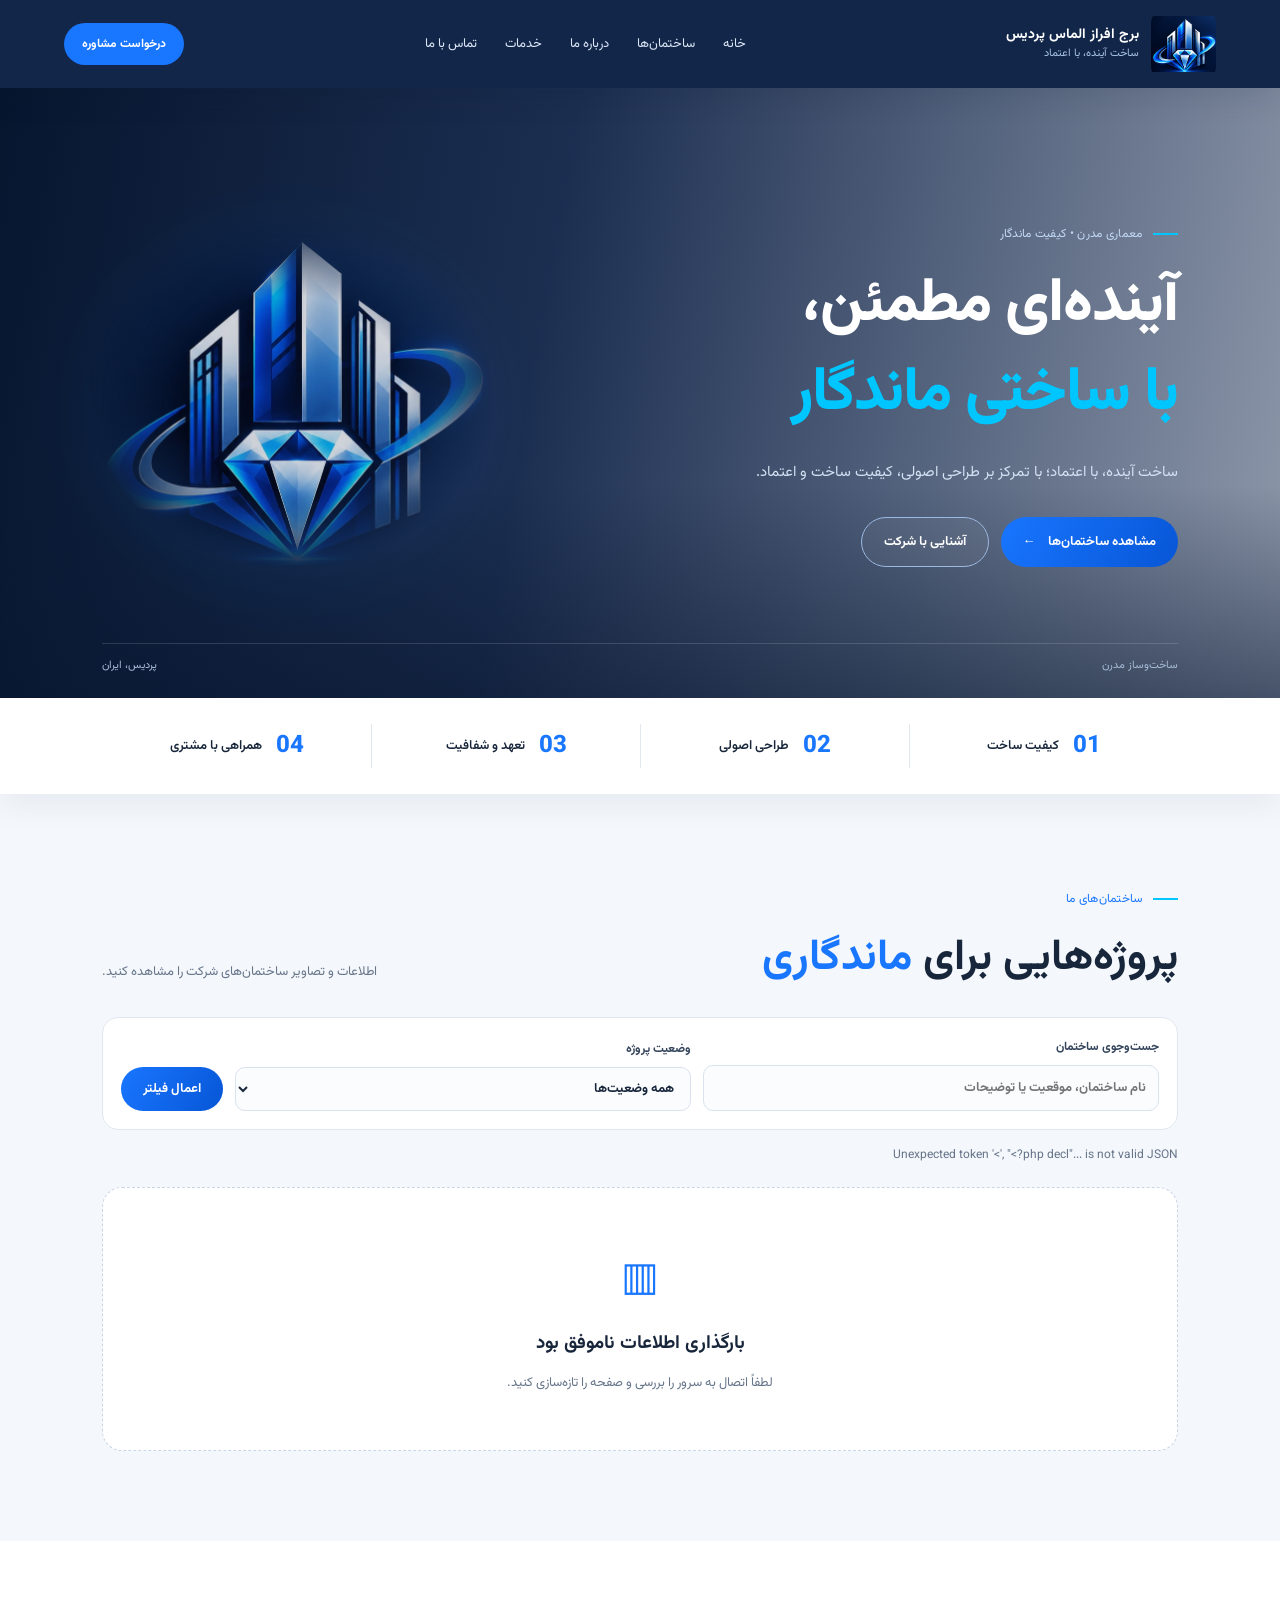
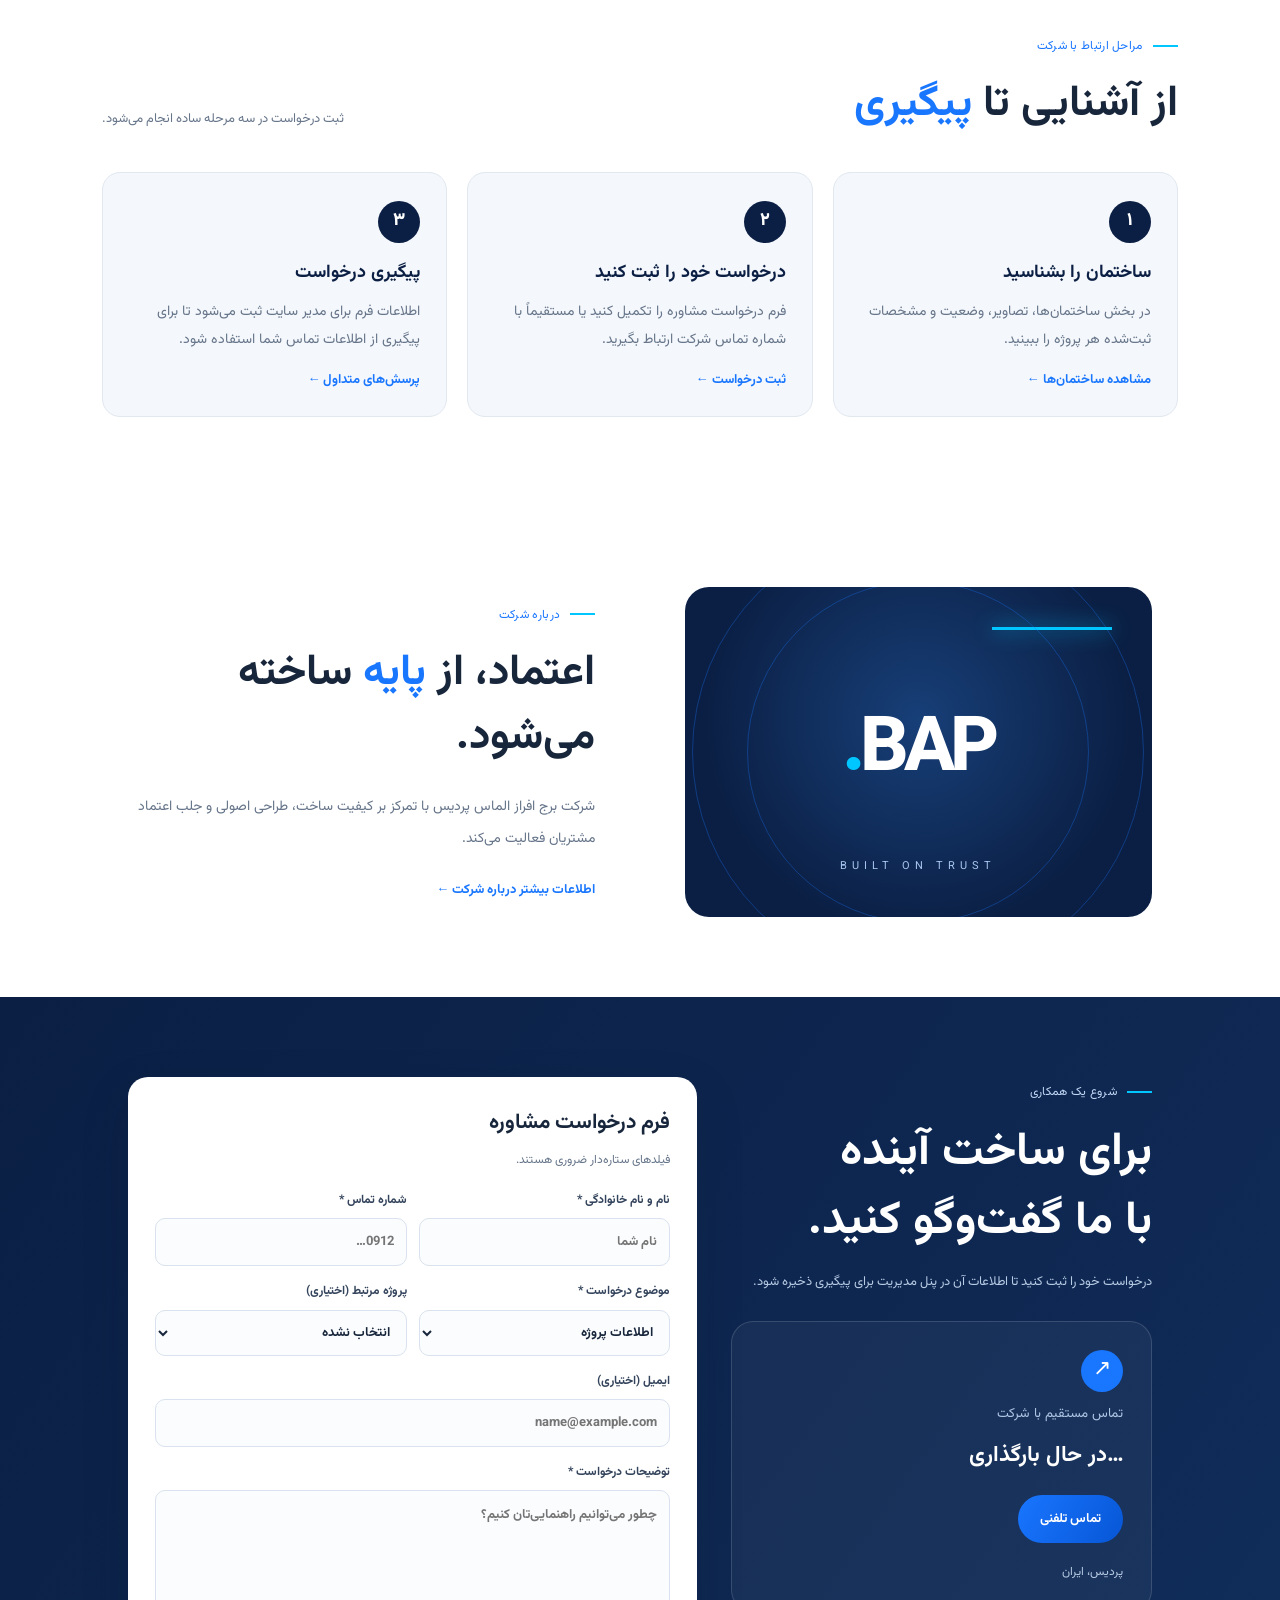
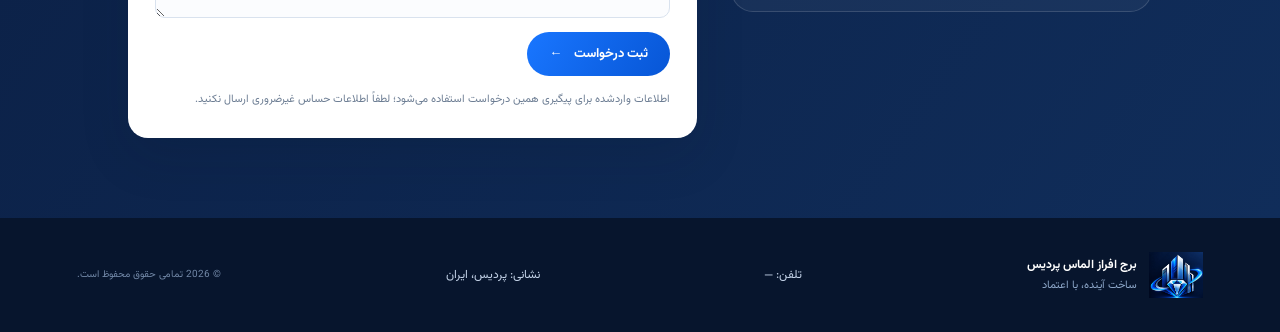
==== commit 5a08a263: "Upload new project version" ====
--- a/index.html
+++ b/index.html
@@ -7,17 +7,24 @@
 <title>برج افراز الماس پردیس | پروژه‌ها و خدمات ساختمانی</title><link rel="icon" href="assets/logo.webp"><link rel="stylesheet" href="assets/style.css"><script src="assets/main.js" defer></script>
 </head>
 <body>
-<header class="site-header"><a class="brand" href="index.html"><img src="assets/logo.webp" alt="لوگوی برج افراز الماس پردیس"><span><b>برج افراز الماس پردیس</b><small id="brand-tagline">ساخت آینده، با اعتماد</small></span></a><button class="menu-toggle" aria-label="باز کردن منو" aria-expanded="false">☰</button><nav class="nav"><a href="index.html">خانه</a><a href="#projects">ساختمان‌ها</a><a href="page.html?slug=about">درباره ما</a><a href="page.html?slug=services">خدمات</a><a href="#contact">تماس با ما</a></nav><a class="header-cta" href="#contact">درخواست مشاوره</a></header>
+<header class="site-header"><a class="brand" href="index.html"><img src="assets/logo.webp" alt="لوگوی برج افراز الماس پردیس"><span><b>برج افراز الماس پردیس</b><small id="brand-tagline">ساخت آینده، با اعتماد</small></span></a><button class="menu-toggle" aria-label="باز کردن منو" aria-expanded="false">☰</button><nav class="nav"><a href="index.html">خانه</a><a href="#projects">ساختمان‌ها</a><a href="page.html?slug=about">درباره ما</a><a href="page.html?slug=services">خدمات</a><a href="#faq" id="faq-nav" hidden>پرسش‌های متداول</a><a href="#contact">تماس با ما</a></nav><a class="header-cta" href="#contact">درخواست مشاوره</a></header>
 <main>
 <section class="hero"><div class="hero-content"><span class="eyebrow">معماری مدرن • کیفیت ماندگار</span><h1>آینده‌ای مطمئن،<br><em>با ساختی ماندگار</em></h1><p><span id="hero-tagline">ساخت آینده، با اعتماد</span>؛ با تمرکز بر طراحی اصولی، کیفیت ساخت و اعتماد.</p><div class="hero-actions"><a class="btn primary" href="#projects">مشاهده ساختمان‌ها <span>←</span></a><a class="btn outline" href="page.html?slug=about">آشنایی با شرکت</a></div></div><div class="hero-mark"><img src="assets/logo.webp" alt="" fetchpriority="low"></div><div class="hero-bottom"><span>ساخت‌وساز مدرن</span><span>پردیس، ایران</span></div></section>
 <section class="trust-strip"><div><strong>01</strong><span>کیفیت ساخت</span></div><div><strong>02</strong><span>طراحی اصولی</span></div><div><strong>03</strong><span>تعهد و شفافیت</span></div><div><strong>04</strong><span>همراهی با مشتری</span></div></section>
+<section class="stats-band" id="stats-section" aria-label="آمار ساختمان‌های ثبت‌شده" hidden><div class="stats-grid" id="stats-grid"></div></section>
 <section class="company-facts section" id="company-facts" hidden><div class="section-heading"><div><span class="eyebrow blue">اطلاعات قابل بررسی</span><h2>شناخت بیشتر <em>شرکت</em></h2></div><p>اطلاعات زیر توسط شرکت ثبت شده است.</p></div><div class="facts-grid" id="facts-grid"></div></section>
+<section class="section featured-section" id="featured-section" hidden><div class="section-heading"><div><span class="eyebrow blue">منتخب شرکت</span><h2>پروژه‌های <em>شاخص</em></h2></div><p>ساختمان‌هایی که شرکت به‌عنوان پروژه شاخص معرفی کرده است.</p></div><div class="featured-grid" id="featured-grid"></div></section>
 <section class="section" id="projects"><div class="section-heading"><div><span class="eyebrow blue">ساختمان‌های ما</span><h2>پروژه‌هایی برای <em>ماندگاری</em></h2></div><p>اطلاعات و تصاویر ساختمان‌های شرکت را مشاهده کنید.</p></div>
 <form class="project-filters" id="project-filters" role="search" aria-label="جست‌وجو و فیلتر ساختمان‌ها"><label><span>جست‌وجوی ساختمان</span><input type="search" name="q" maxlength="100" placeholder="نام ساختمان، موقعیت یا توضیحات"></label><label><span>وضعیت پروژه</span><select name="status"><option value="">همه وضعیت‌ها</option><option>در حال ساخت</option><option>تکمیل‌شده</option><option>در مرحله طراحی</option><option>پیش‌فروش</option></select></label><button class="btn primary" type="submit">اعمال فیلتر</button><a class="clear-filter" id="clear-filter" href="#projects" hidden>پاک‌کردن فیلتر</a></form>
 <p class="results-count" id="results-count" aria-live="polite">در حال دریافت اطلاعات ساختمان‌ها…</p><div class="project-grid" id="project-grid"></div><div class="empty-projects" id="empty-projects" hidden><div class="empty-icon">▥</div><h3 id="empty-title">ساختمان‌ها به‌زودی معرفی می‌شوند</h3><p id="empty-description">اطلاعات ساختمان‌ها از پنل مدیریت منتشر می‌شود.</p></div></section>
 <section class="section services-section" id="services-section" hidden><div class="section-heading"><div><span class="eyebrow blue">توانمندی‌ها</span><h2>خدمات <em>شرکت</em></h2></div><p>حوزه‌های فعالیت شرکت را بشناسید.</p></div><div class="services-grid" id="services-grid"></div><div class="service-more"><a class="text-link" href="page.html?slug=services">آشنایی بیشتر با خدمات شرکت ←</a></div></section>
+<section class="section process-section" id="process"><div class="section-heading"><div><span class="eyebrow blue">مراحل ارتباط با شرکت</span><h2>از آشنایی تا <em>پیگیری</em></h2></div><p>ثبت درخواست در سه مرحله ساده انجام می‌شود.</p></div><ol class="process-list"><li><span class="process-no">۱</span><h3>ساختمان را بشناسید</h3><p>در بخش ساختمان‌ها، تصاویر، وضعیت و مشخصات ثبت‌شده هر پروژه را ببینید.</p><a class="text-link" href="#projects">مشاهده ساختمان‌ها ←</a></li><li><span class="process-no">۲</span><h3>درخواست خود را ثبت کنید</h3><p>فرم درخواست مشاوره را تکمیل کنید یا مستقیماً با شماره تماس شرکت ارتباط بگیرید.</p><a class="text-link" href="#contact">ثبت درخواست ←</a></li><li><span class="process-no">۳</span><h3>پیگیری درخواست</h3><p>اطلاعات فرم برای مدیر سایت ثبت می‌شود تا برای پیگیری از اطلاعات تماس شما استفاده شود.</p><a class="text-link" href="#faq">پرسش‌های متداول ←</a></li></ol></section>
 <section class="about-section" id="about"><div class="about-art"><div class="blue-line"></div><div class="about-number">BAP<span>.</span></div><div class="about-caption">BUILT ON TRUST</div></div><div class="about-copy"><span class="eyebrow blue">درباره شرکت</span><h2>اعتماد، از <em>پایه</em> ساخته می‌شود.</h2><p id="about-text">شرکت برج افراز الماس پردیس با تمرکز بر کیفیت ساخت، طراحی اصولی و جلب اعتماد مشتریان فعالیت می‌کند.</p><a class="text-link" href="page.html?slug=about">اطلاعات بیشتر درباره شرکت ←</a></div></section>
-<section class="section faq-section" id="faq"><div class="section-heading"><div><span class="eyebrow blue">راهنمای مشتریان</span><h2>پرسش‌های <em>متداول</em></h2></div><p>پاسخ به چند پرسش رایج درباره ساختمان‌ها و راه‌های ارتباط با شرکت.</p></div><div class="faq-list" id="faq-list"></div></section>
+<section class="section faq-section" id="faq" hidden><div class="section-heading"><div><span class="eyebrow blue">راهنمای مشتریان</span><h2>پرسش‌های <em>متداول</em></h2></div><p>پاسخ پرسش‌های رایج درباره ساختمان‌ها و راه‌های ارتباط با شرکت.</p></div>
+<div class="faq-tools"><label class="faq-search"><span class="sr-only">جست‌وجو در پرسش‌ها</span><input type="search" id="faq-search" maxlength="100" placeholder="جست‌وجو در پرسش‌ها و پاسخ‌ها" autocomplete="off"></label><span class="faq-count" id="faq-count" aria-live="polite"></span><button type="button" class="faq-toggle-all" id="faq-toggle-all">باز کردن همه</button></div>
+<div class="faq-list" id="faq-list"></div><p class="faq-empty" id="faq-empty" hidden>پرسشی با این عبارت پیدا نشد. عبارت دیگری را امتحان کنید یا درخواست خود را برای ما ثبت کنید.</p>
+<div class="faq-cta"><span>پاسخ پرسش خود را پیدا نکردید؟</span><a class="btn primary" href="#contact">ثبت درخواست مشاوره</a></div></section>
+<script type="application/ld+json" id="faq-schema"></script>
 <section class="contact-section" id="contact"><div class="contact-intro"><span class="eyebrow">شروع یک همکاری</span><h2>برای ساخت آینده<br>با ما گفت‌وگو کنید.</h2><p>درخواست خود را ثبت کنید تا اطلاعات آن در پنل مدیریت برای پیگیری ذخیره شود.</p><div class="contact-card"><span class="contact-icon">↗</span><small>تماس مستقیم با شرکت</small><strong dir="ltr" id="contact-phone">در حال بارگذاری…</strong><a class="btn primary" id="call-link" href="tel:">تماس تلفنی</a><a class="contact-email" id="contact-email" dir="ltr" hidden></a><p id="contact-address">پردیس، ایران</p></div></div>
 <div class="contact-form-wrap"><div id="contact-message" role="status" hidden></div><form class="contact-form" id="contact-form" method="post" action="api/contact.php"><h3>فرم درخواست مشاوره</h3><p class="form-subtitle">فیلدهای ستاره‌دار ضروری هستند.</p><input type="hidden" name="csrf" id="csrf-token"><div class="honeypot" aria-hidden="true"><label>این فیلد را خالی بگذارید<input name="company_website" tabindex="-1" autocomplete="off"></label></div><div class="form-row"><label>نام و نام خانوادگی *<input name="name" required minlength="2" maxlength="100" autocomplete="name" placeholder="نام شما"></label><label>شماره تماس *<input name="phone" required inputmode="tel" autocomplete="tel" maxlength="30" placeholder="0912…"></label></div><div class="form-row"><label>موضوع درخواست *<select name="topic" required><option value="اطلاعات پروژه">اطلاعات پروژه</option><option value="درخواست مشاوره خرید">درخواست مشاوره خرید</option><option value="مشارکت در ساخت">مشارکت در ساخت</option><option value="سایر موارد">سایر موارد</option></select></label><label>پروژه مرتبط (اختیاری)<select name="project_id" id="project-select"><option value="0">انتخاب نشده</option></select></label></div><label>ایمیل (اختیاری)<input type="email" name="email" maxlength="190" autocomplete="email" placeholder="name@example.com"></label><label>توضیحات درخواست *<textarea name="message" rows="4" required minlength="5" maxlength="2000" placeholder="چطور می‌توانیم راهنمایی‌تان کنیم؟"></textarea></label><button class="btn primary" type="submit">ثبت درخواست <span>←</span></button><small class="privacy-note">اطلاعات واردشده برای پیگیری همین درخواست استفاده می‌شود؛ لطفاً اطلاعات حساس غیرضروری ارسال نکنید.</small></form></div></section>
 </main>
--- a/assets/style.css
+++ b/assets/style.css
@@ -60,3 +60,31 @@
 .progress-box{margin-bottom:12px}.progress-label{display:flex;justify-content:space-between;font-size:13px;margin-bottom:6px}.progress-bar{height:10px;background:#e3ebf5;border-radius:99px;overflow:hidden}.progress-bar span{display:block;height:100%;background:linear-gradient(90deg,var(--blue),var(--cyan));border-radius:99px}
 .building-hero .type-tag{margin-right:8px;background:#ffffff26;color:#fff;border:1px solid #ffffff40}.card-facts{display:flex;flex-wrap:wrap;gap:6px;margin:6px 0!important}.card-facts span{font-size:12px;background:var(--ice);border:1px solid var(--line);border-radius:99px;padding:1px 10px;color:var(--navy)}
 @media(max-width:600px){.spec-grid{grid-template-columns:1fr}.spec-section{padding:16px}}
+
+/* ===== بخش‌های عمومی صفحه اصلی ===== */
+.sr-only{position:absolute;width:1px;height:1px;overflow:hidden;clip:rect(0 0 0 0);white-space:nowrap}
+.stats-band{background:var(--navy);padding:34px clamp(22px,8vw,120px)}.stats-grid{display:grid;grid-template-columns:repeat(auto-fit,minmax(170px,1fr));gap:18px}
+.stat-card{text-align:center;padding:8px 10px;border-left:1px solid #ffffff22}.stat-card:last-child{border:0}.stat-card strong{display:block;font-size:clamp(30px,4vw,44px);color:#fff;font-weight:800;line-height:1.3}.stat-card span{display:block;font-size:13px;color:#b9cdea;margin-top:4px}
+.featured-section{background:#fff}.featured-grid{display:grid;grid-template-columns:repeat(3,minmax(0,1fr));gap:20px}
+.featured-card{border:1px solid #e7edf5;border-radius:var(--radius);overflow:hidden;background:#fff;box-shadow:0 10px 35px #0b1f440b;display:flex;flex-direction:column}
+.featured-media{position:relative;display:block;height:230px;background:#e9eff7}.featured-media img{width:100%;height:100%;object-fit:cover;display:block}.featured-media .project-placeholder{height:100%}.featured-media .status{position:absolute;top:14px;right:14px;background:#fff;box-shadow:0 4px 14px #0b1f4422}
+.featured-body{padding:20px 22px 22px;display:flex;flex-direction:column;gap:6px;flex:1}.featured-body h3{margin:0;font-size:19px}.featured-body h3 a{color:var(--navy)}.featured-body .location{margin:0;color:var(--muted);font-size:13px}.featured-body .text-link{margin-top:auto;padding-top:8px}
+.process-section{background:#fff}.process-list{list-style:none;margin:0;padding:0;display:grid;grid-template-columns:repeat(3,minmax(0,1fr));gap:20px;counter-reset:none}
+.process-list li{position:relative;background:var(--ice);border:1px solid var(--line);border-radius:18px;padding:28px 26px 24px;display:flex;flex-direction:column;gap:8px}
+.process-no{width:42px;height:42px;border-radius:50%;background:var(--navy);color:#fff;display:inline-flex;align-items:center;justify-content:center;font-weight:800;font-size:18px}.process-list h3{margin:6px 0 0;font-size:18px;color:var(--navy)}.process-list p{margin:0;color:var(--muted);font-size:14px;line-height:2}.process-list .text-link{margin-top:auto;padding-top:6px}
+.faq-tools{display:flex;gap:14px;align-items:center;flex-wrap:wrap;margin-bottom:18px}.faq-search{flex:1 1 280px;margin:0}.faq-search input{width:100%;padding:13px 16px;border:1px solid #d7e1ee;border-radius:14px;font:inherit;background:#fff}.faq-search input:focus{outline:2px solid #1976ff55;border-color:var(--blue)}
+.faq-count{font-size:13px;color:var(--muted)}.faq-toggle-all{border:1px solid var(--line);background:#fff;color:var(--navy);border-radius:99px;padding:8px 16px;font:inherit;font-size:13px;cursor:pointer}.faq-toggle-all:hover{background:#eaf2ff}
+.faq-list{align-items:start}.faq-item[open]{border-color:#b9d3fb;box-shadow:0 8px 24px #1976ff12}.faq-item summary:focus-visible{outline:2px solid var(--blue);outline-offset:4px;border-radius:6px}
+.faq-empty{text-align:center;color:var(--muted);background:#fff;border:1px dashed #cfdbea;border-radius:14px;padding:22px;margin:0}
+.faq-cta{display:flex;justify-content:space-between;align-items:center;gap:16px;flex-wrap:wrap;margin-top:26px;background:var(--navy);color:#fff;border-radius:18px;padding:20px 26px}.faq-cta span{font-weight:700}
+/* مدیریت پرسش‌های متداول */
+#faq-form .form-actions{position:static;background:none;padding:6px 0 0}
+.faq-admin-list{display:grid;gap:10px;margin-top:18px}.faq-admin-item{display:flex;gap:14px;justify-content:space-between;align-items:center;flex-wrap:wrap;border:1px solid var(--line);border-radius:14px;padding:14px 16px;background:#fff}.faq-admin-item.off{background:#f6f7f9;opacity:.8}
+.faq-admin-text{flex:1 1 320px;min-width:0;display:flex;flex-direction:column;gap:4px}.faq-admin-text small{color:var(--muted);line-height:1.8}.faq-meta{font-size:12px;color:var(--blue)}.faq-admin-actions{display:flex;gap:8px;flex-wrap:wrap}
+@media(max-width:900px){.featured-grid,.process-list{grid-template-columns:1fr 1fr}}
+@media(max-width:650px){.featured-grid,.process-list{grid-template-columns:1fr}.stat-card{border:0;border-bottom:1px solid #ffffff22;padding-bottom:14px}.stat-card:last-child{border:0}.faq-cta{padding:18px}}
+@media(prefers-reduced-motion:reduce){.faq-item,.featured-card{transition:none}}
+.featured-grid.count-2{grid-template-columns:repeat(2,minmax(0,1fr))}
+.featured-grid.count-1{grid-template-columns:1fr}.featured-grid.count-1 .featured-card{flex-direction:row}.featured-grid.count-1 .featured-media{flex:0 0 52%;height:auto;min-height:280px}.featured-grid.count-1 .featured-body{justify-content:center;padding:28px 34px}.featured-grid.count-1 .featured-body h3{font-size:24px}
+@media(max-width:900px){.featured-grid.count-2{grid-template-columns:1fr 1fr}.featured-grid.count-1 .featured-card{flex-direction:column}.featured-grid.count-1 .featured-media{flex:none;height:230px;min-height:0}}
+@media(max-width:650px){.featured-grid.count-2{grid-template-columns:1fr}}
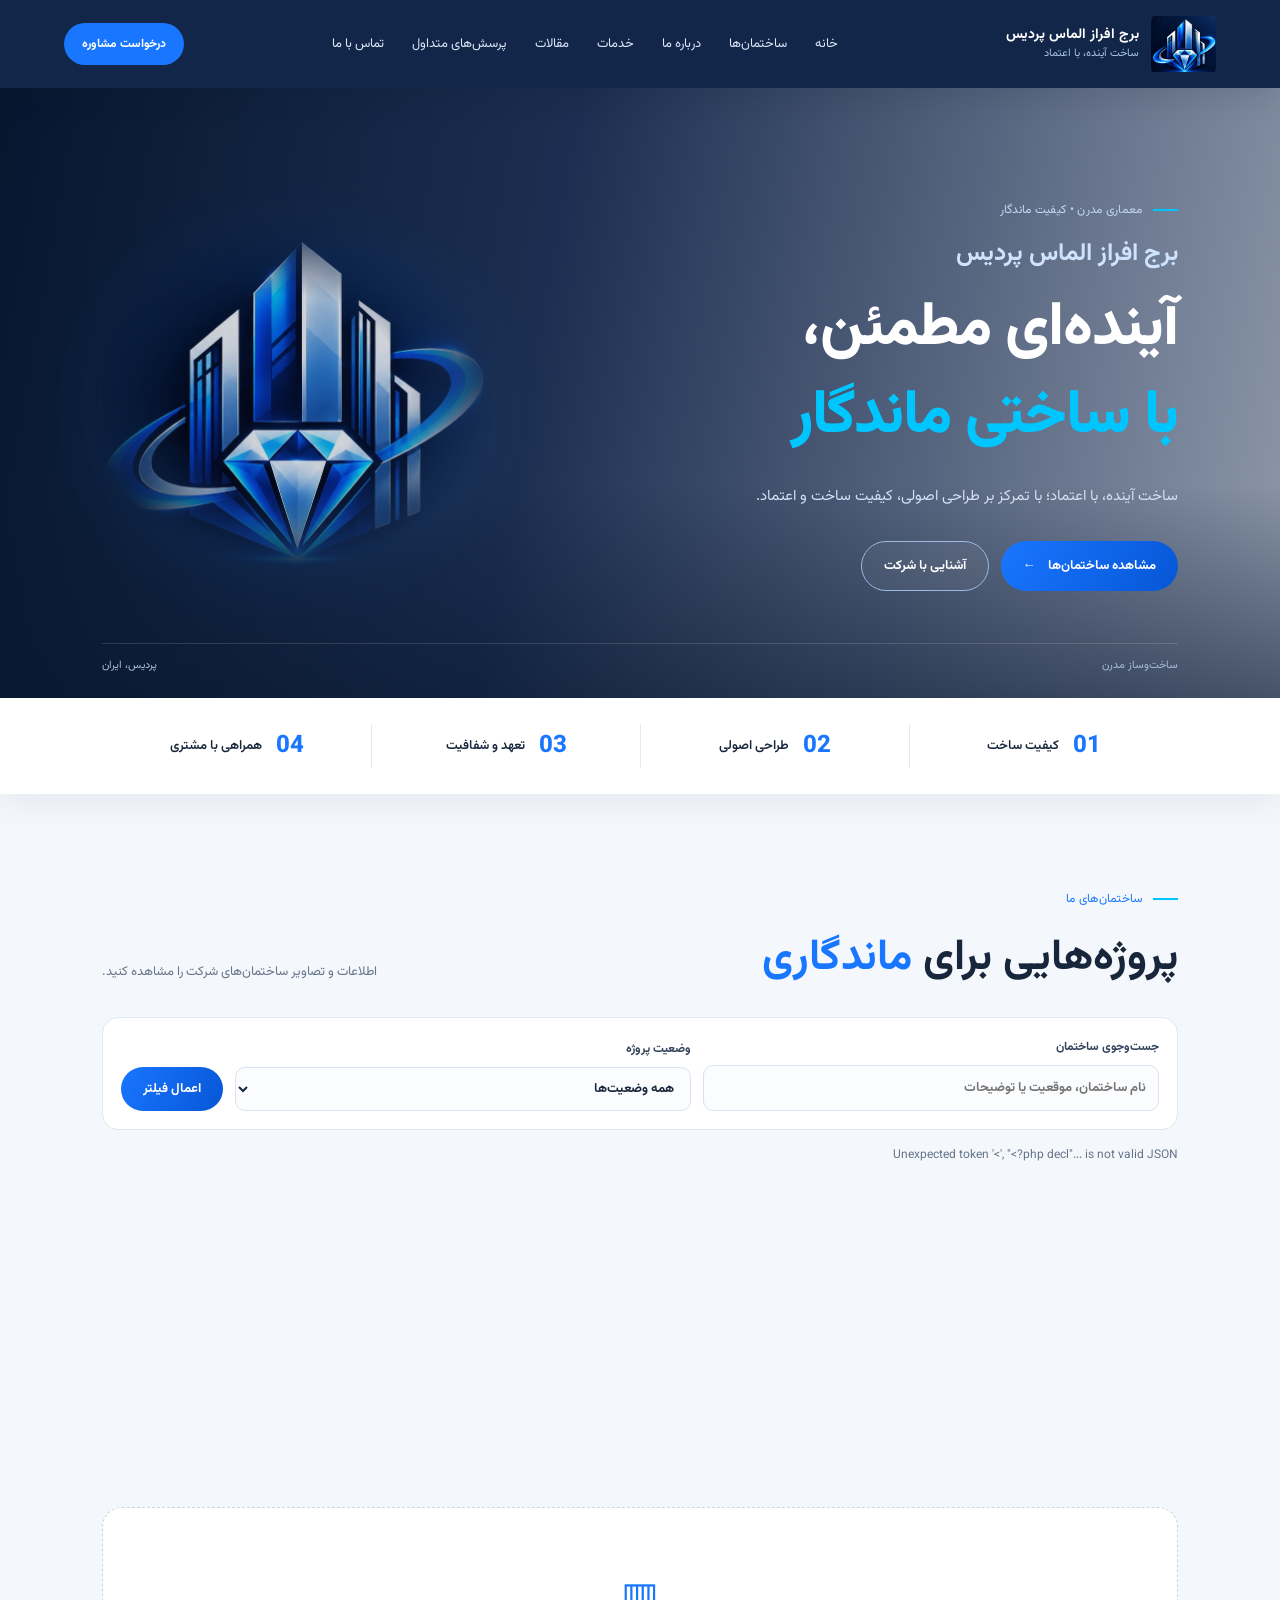
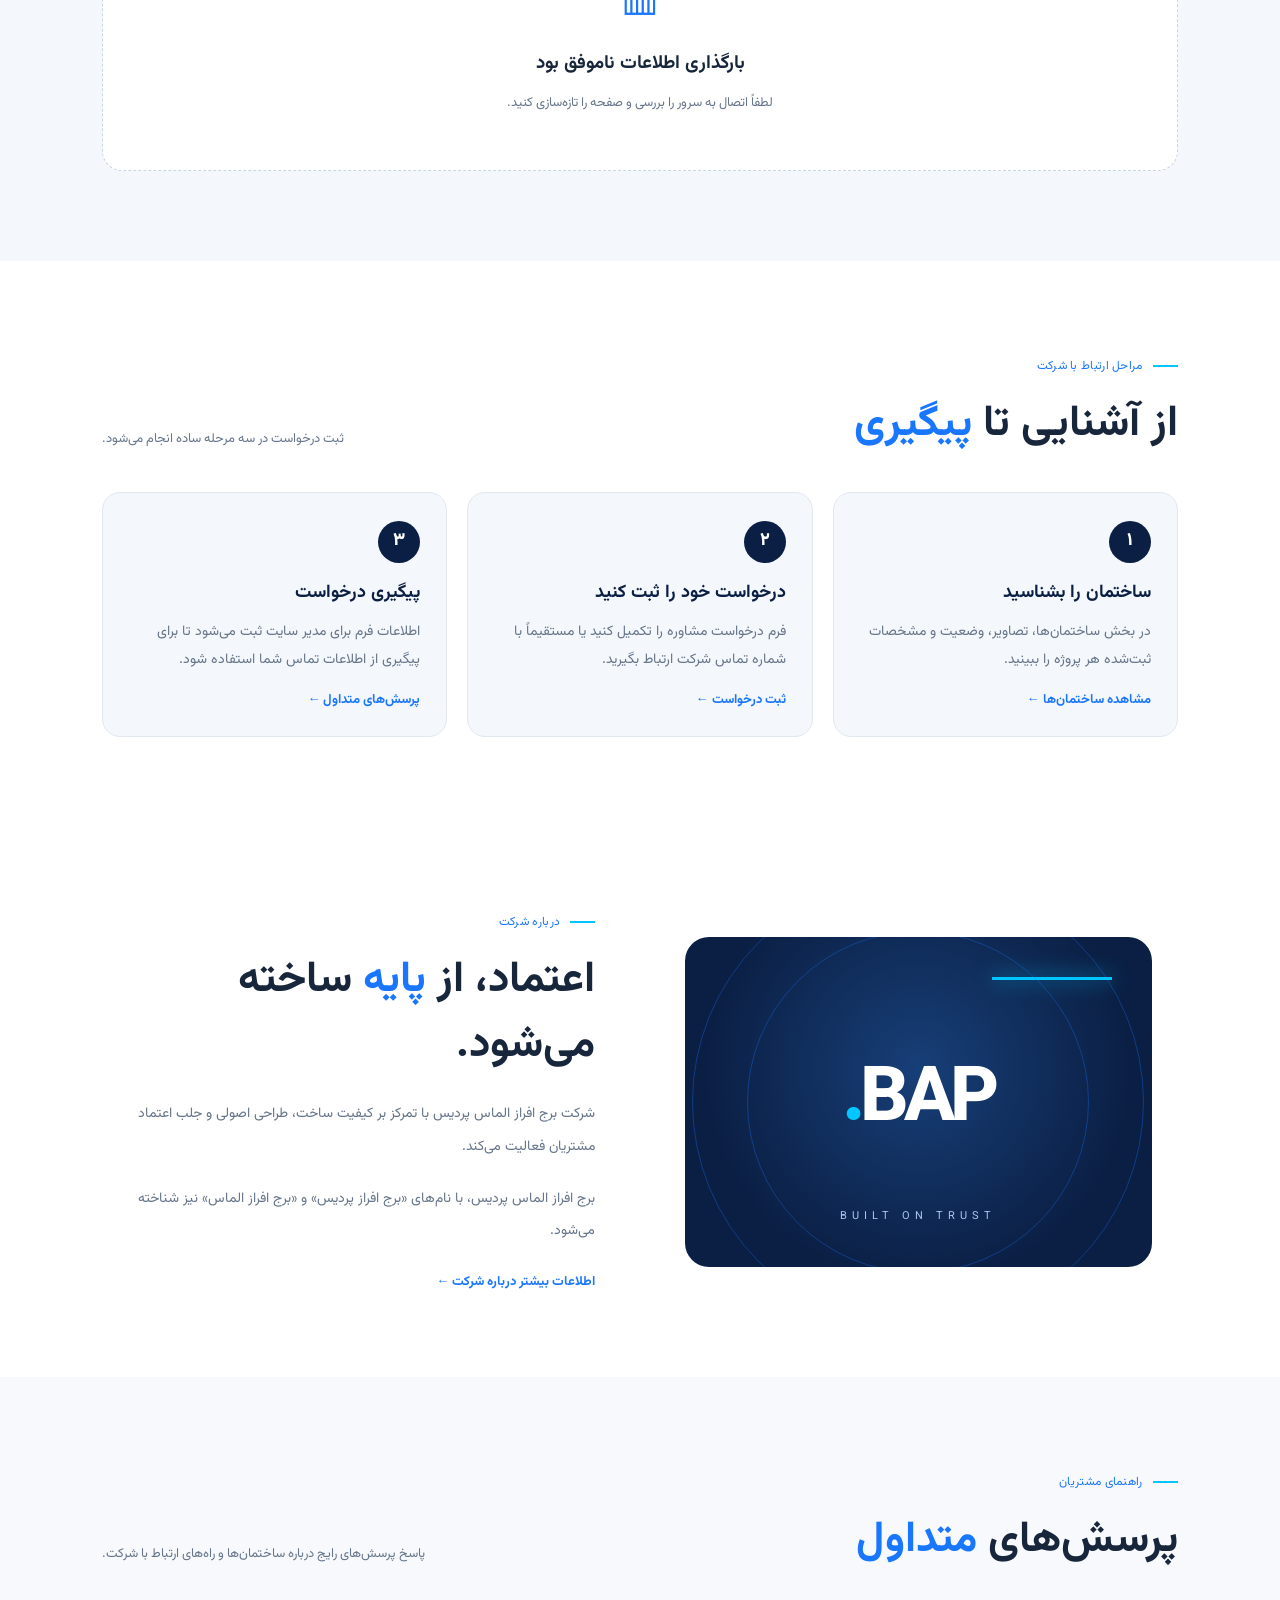
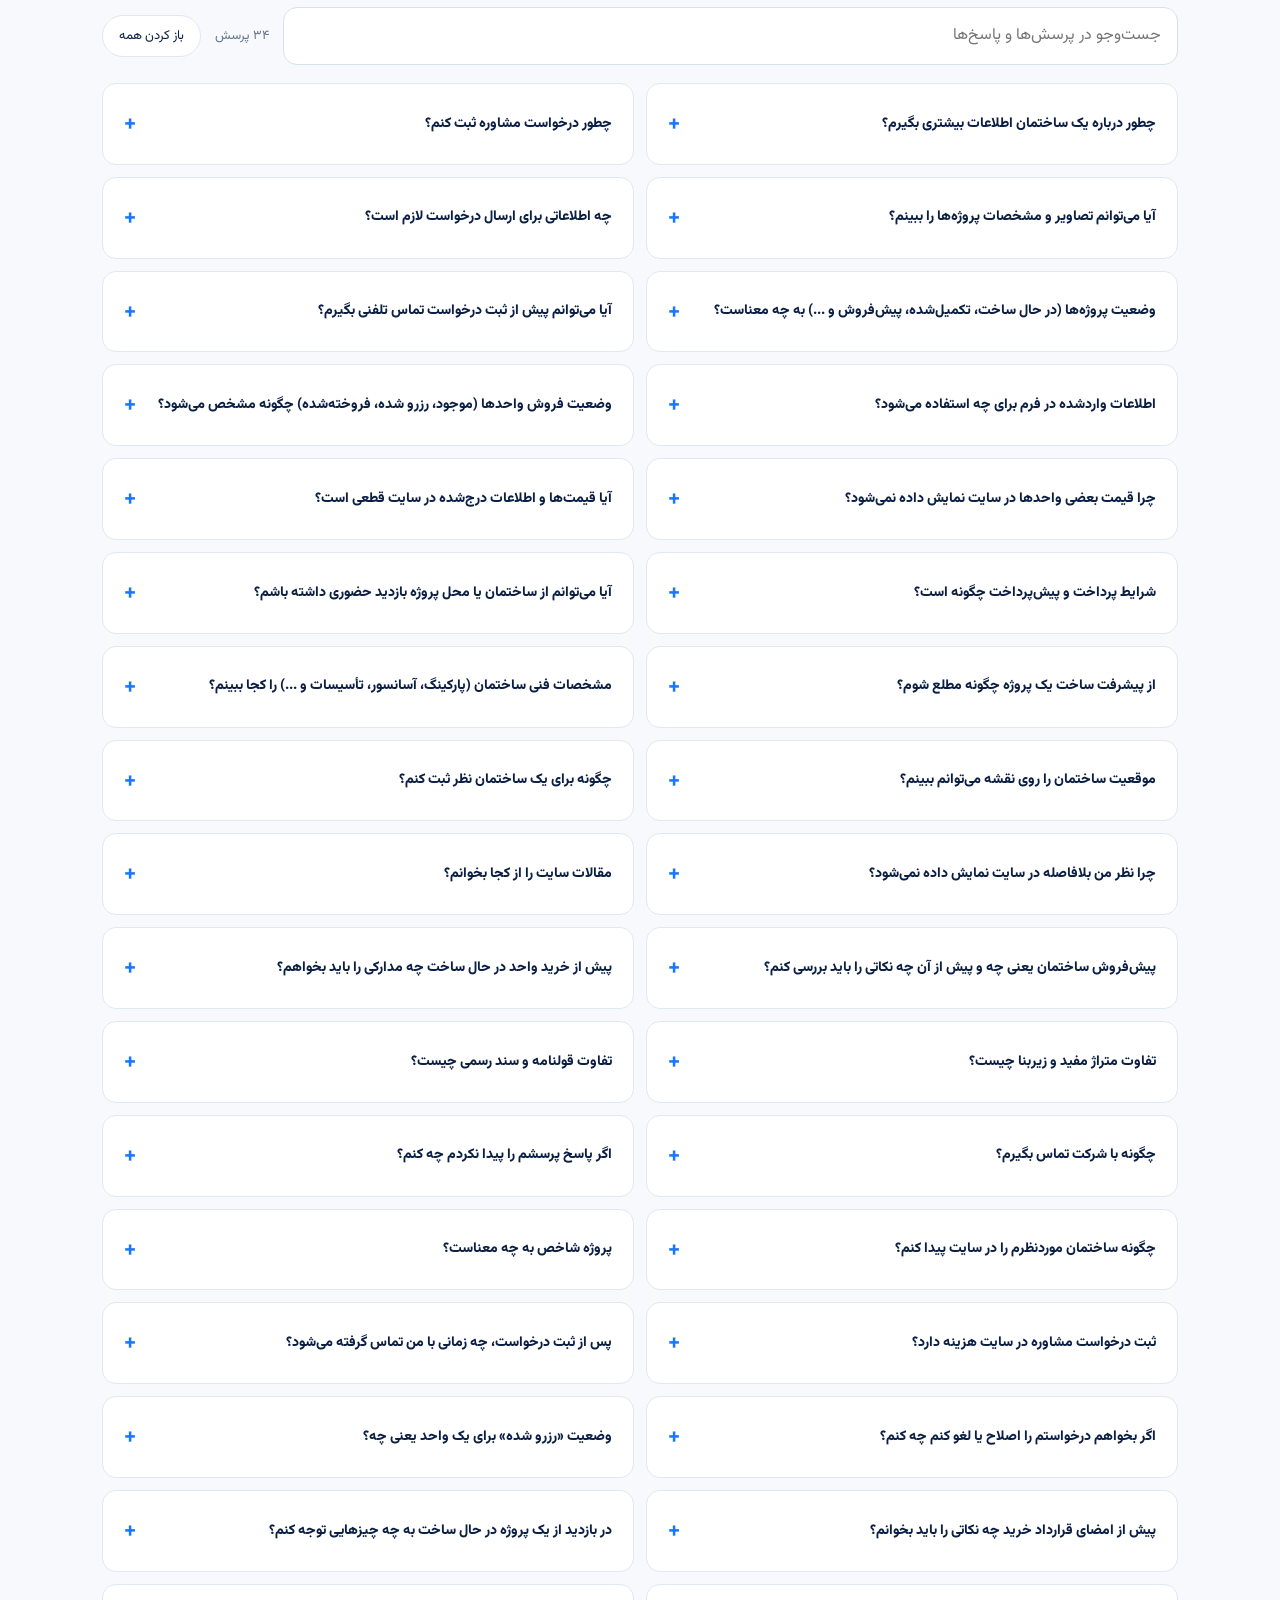
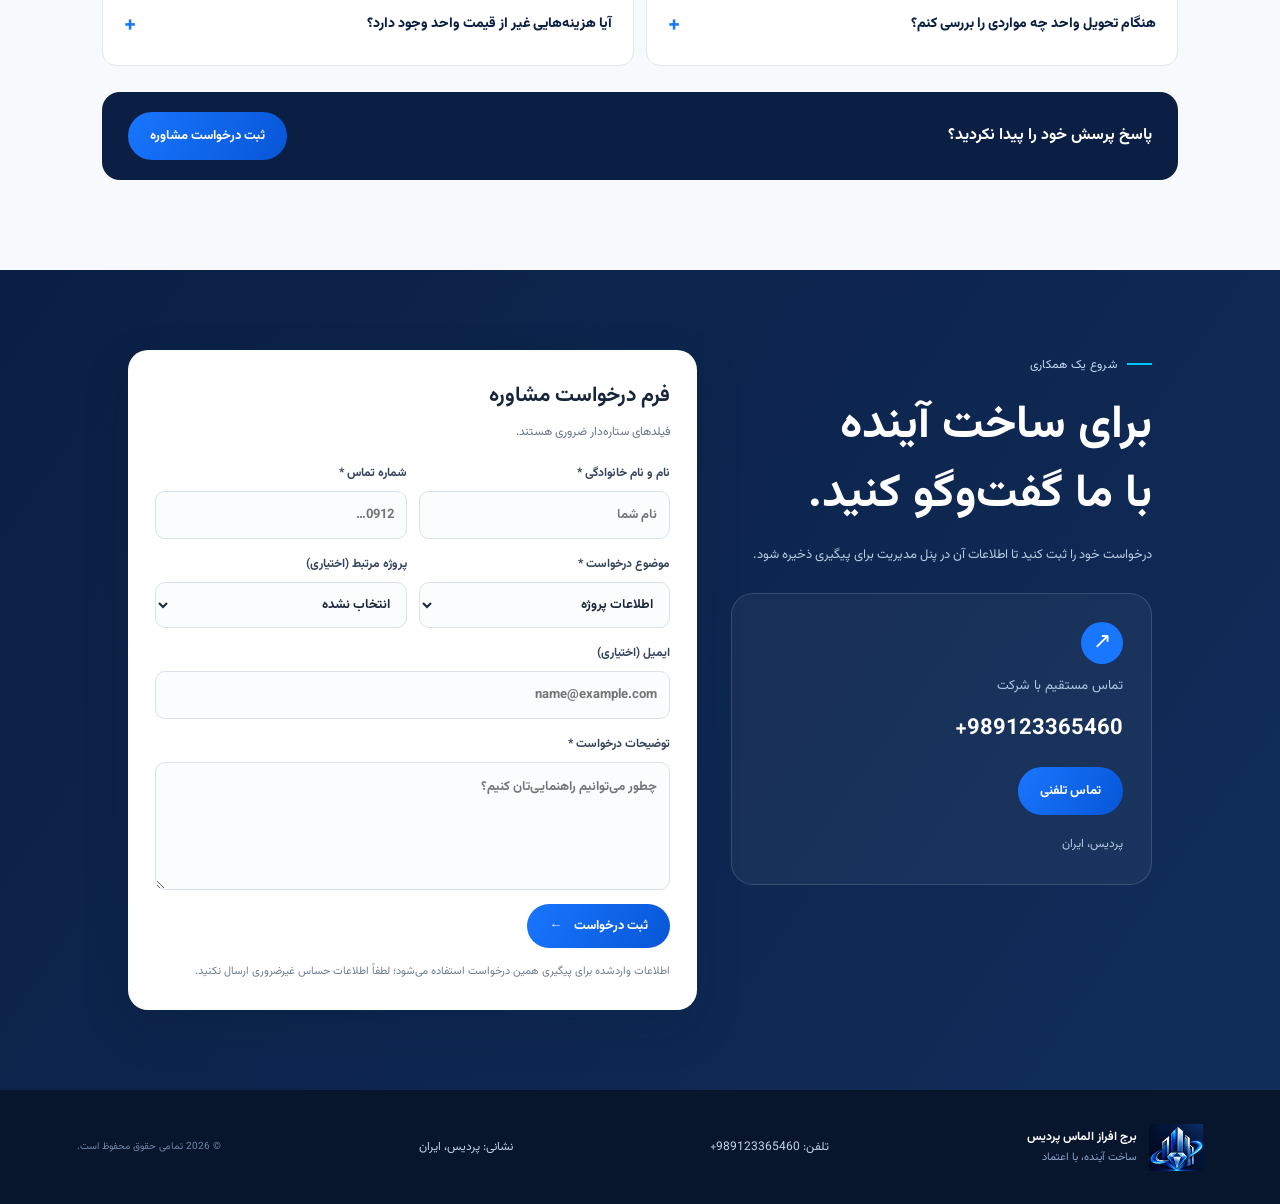
==== commit 51e5e2e5: "Upload new project files" ====
--- a/index.html
+++ b/index.html
@@ -2,32 +2,36 @@
 <html lang="fa" dir="rtl">
 <head>
 <meta charset="utf-8"><meta name="viewport" content="width=device-width, initial-scale=1">
-<meta name="theme-color" content="#0B1F44"><meta name="description" content="معرفی شرکت برج افراز الماس پردیس، خدمات ساختمانی و ساختمان‌های در حال ساخت و تکمیل‌شده.">
-<meta property="og:type" content="website"><meta property="og:site_name" content="برج افراز الماس پردیس"><meta property="og:title" content="برج افراز الماس پردیس | پروژه‌ها و خدمات ساختمانی"><meta property="og:description" content="معرفی شرکت، خدمات و ساختمان‌های برج افراز الماس پردیس"><meta property="og:image" content="assets/logo.webp"><meta name="twitter:card" content="summary_large_image">
-<title>برج افراز الماس پردیس | پروژه‌ها و خدمات ساختمانی</title><link rel="icon" href="assets/logo.webp"><link rel="stylesheet" href="assets/style.css"><script src="assets/main.js" defer></script>
+<meta name="theme-color" content="#0B1F44"><meta name="description" content="وب‌سایت رسمی برج افراز الماس پردیس (برج افراز پردیس | برج افراز الماس): معرفی ساختمان‌ها، مشخصات و تصاویر پروژه‌ها و ثبت درخواست مشاوره در پردیس.">
+<meta name="robots" content="index,follow,max-image-preview:large">
+<meta property="og:type" content="website"><meta property="og:locale" content="fa_IR"><meta property="og:site_name" content="برج افراز الماس پردیس"><meta property="og:title" content="برج افراز الماس پردیس | شرکت ساختمانی و پروژه‌های پردیس"><meta property="og:description" content="معرفی ساختمان‌ها، مشخصات و تصاویر پروژه‌های برج افراز الماس پردیس و ثبت درخواست مشاوره."><meta property="og:image" content="assets/logo.webp"><meta name="twitter:card" content="summary">
+<title>برج افراز الماس پردیس | شرکت ساختمانی و پروژه‌های پردیس</title><link rel="icon" href="assets/logo.webp"><link rel="preconnect" href="https://fonts.googleapis.com"><link rel="preconnect" href="https://fonts.gstatic.com" crossorigin><link rel="stylesheet" href="https://fonts.googleapis.com/css2?family=Vazirmatn:wght@300;400;500;600;700;800&display=swap" media="print" onload="this.media='all'"><noscript><link rel="stylesheet" href="https://fonts.googleapis.com/css2?family=Vazirmatn:wght@300;400;500;600;700;800&display=swap"></noscript><link rel="stylesheet" href="assets/style.css"><script src="assets/seo.js" defer></script><script src="assets/main.js" defer></script>
 </head>
 <body>
-<header class="site-header"><a class="brand" href="index.html"><img src="assets/logo.webp" alt="لوگوی برج افراز الماس پردیس"><span><b>برج افراز الماس پردیس</b><small id="brand-tagline">ساخت آینده، با اعتماد</small></span></a><button class="menu-toggle" aria-label="باز کردن منو" aria-expanded="false">☰</button><nav class="nav"><a href="index.html">خانه</a><a href="#projects">ساختمان‌ها</a><a href="page.html?slug=about">درباره ما</a><a href="page.html?slug=services">خدمات</a><a href="#faq" id="faq-nav" hidden>پرسش‌های متداول</a><a href="#contact">تماس با ما</a></nav><a class="header-cta" href="#contact">درخواست مشاوره</a></header>
+<header class="site-header"><a class="brand" href="index.html"><img src="assets/logo.webp" alt="لوگوی برج افراز الماس پردیس"><span><b>برج افراز الماس پردیس</b><small id="brand-tagline">ساخت آینده، با اعتماد</small></span></a><button class="menu-toggle" aria-label="باز کردن منو" aria-expanded="false">☰</button><nav class="nav"><a href="index.html">خانه</a><a href="#projects">ساختمان‌ها</a><a href="page.html?slug=about">درباره ما</a><a href="page.html?slug=services">خدمات</a><a href="articles.html">مقالات</a><a href="#faq" id="faq-nav">پرسش‌های متداول</a><a href="#contact">تماس با ما</a></nav><a class="header-cta" href="#contact">درخواست مشاوره</a></header>
 <main>
-<section class="hero"><div class="hero-content"><span class="eyebrow">معماری مدرن • کیفیت ماندگار</span><h1>آینده‌ای مطمئن،<br><em>با ساختی ماندگار</em></h1><p><span id="hero-tagline">ساخت آینده، با اعتماد</span>؛ با تمرکز بر طراحی اصولی، کیفیت ساخت و اعتماد.</p><div class="hero-actions"><a class="btn primary" href="#projects">مشاهده ساختمان‌ها <span>←</span></a><a class="btn outline" href="page.html?slug=about">آشنایی با شرکت</a></div></div><div class="hero-mark"><img src="assets/logo.webp" alt="" fetchpriority="low"></div><div class="hero-bottom"><span>ساخت‌وساز مدرن</span><span>پردیس، ایران</span></div></section>
+<section class="hero"><div class="hero-content"><span class="eyebrow">معماری مدرن • کیفیت ماندگار</span><h1><span class="hero-brand">برج افراز الماس پردیس</span> آینده‌ای مطمئن، <br><em>با ساختی ماندگار</em></h1><p><span id="hero-tagline">ساخت آینده، با اعتماد</span>؛ با تمرکز بر طراحی اصولی، کیفیت ساخت و اعتماد.</p><div class="hero-actions"><a class="btn primary" href="#projects">مشاهده ساختمان‌ها <span>←</span></a><a class="btn outline" href="page.html?slug=about">آشنایی با شرکت</a></div></div><div class="hero-mark"><img src="assets/logo.webp" alt="" fetchpriority="low"></div><div class="hero-bottom"><span>ساخت‌وساز مدرن</span><span>پردیس، ایران</span></div></section>
 <section class="trust-strip"><div><strong>01</strong><span>کیفیت ساخت</span></div><div><strong>02</strong><span>طراحی اصولی</span></div><div><strong>03</strong><span>تعهد و شفافیت</span></div><div><strong>04</strong><span>همراهی با مشتری</span></div></section>
-<section class="stats-band" id="stats-section" aria-label="آمار ساختمان‌های ثبت‌شده" hidden><div class="stats-grid" id="stats-grid"></div></section>
-<section class="company-facts section" id="company-facts" hidden><div class="section-heading"><div><span class="eyebrow blue">اطلاعات قابل بررسی</span><h2>شناخت بیشتر <em>شرکت</em></h2></div><p>اطلاعات زیر توسط شرکت ثبت شده است.</p></div><div class="facts-grid" id="facts-grid"></div></section>
-<section class="section featured-section" id="featured-section" hidden><div class="section-heading"><div><span class="eyebrow blue">منتخب شرکت</span><h2>پروژه‌های <em>شاخص</em></h2></div><p>ساختمان‌هایی که شرکت به‌عنوان پروژه شاخص معرفی کرده است.</p></div><div class="featured-grid" id="featured-grid"></div></section>
+
 <section class="section" id="projects"><div class="section-heading"><div><span class="eyebrow blue">ساختمان‌های ما</span><h2>پروژه‌هایی برای <em>ماندگاری</em></h2></div><p>اطلاعات و تصاویر ساختمان‌های شرکت را مشاهده کنید.</p></div>
 <form class="project-filters" id="project-filters" role="search" aria-label="جست‌وجو و فیلتر ساختمان‌ها"><label><span>جست‌وجوی ساختمان</span><input type="search" name="q" maxlength="100" placeholder="نام ساختمان، موقعیت یا توضیحات"></label><label><span>وضعیت پروژه</span><select name="status"><option value="">همه وضعیت‌ها</option><option>در حال ساخت</option><option>تکمیل‌شده</option><option>در مرحله طراحی</option><option>پیش‌فروش</option></select></label><button class="btn primary" type="submit">اعمال فیلتر</button><a class="clear-filter" id="clear-filter" href="#projects" hidden>پاک‌کردن فیلتر</a></form>
 <p class="results-count" id="results-count" aria-live="polite">در حال دریافت اطلاعات ساختمان‌ها…</p><div class="project-grid" id="project-grid"></div><div class="empty-projects" id="empty-projects" hidden><div class="empty-icon">▥</div><h3 id="empty-title">ساختمان‌ها به‌زودی معرفی می‌شوند</h3><p id="empty-description">اطلاعات ساختمان‌ها از پنل مدیریت منتشر می‌شود.</p></div></section>
+<section class="section featured-section" id="featured-section" hidden><div class="section-heading"><div><span class="eyebrow blue">منتخب شرکت</span><h2>پروژه‌های <em>شاخص</em></h2></div><p>ساختمان‌هایی که شرکت به‌عنوان پروژه شاخص معرفی کرده است.</p></div><div class="featured-grid" id="featured-grid"></div></section>
+<section class="stats-band" id="stats-section" aria-label="آمار ساختمان‌های ثبت‌شده" hidden><div class="stats-grid" id="stats-grid"></div></section>
+
+<section class="company-facts section" id="company-facts" hidden><div class="section-heading"><div><span class="eyebrow blue">اطلاعات قابل بررسی</span><h2>شناخت بیشتر <em>شرکت</em></h2></div><p>اطلاعات زیر توسط شرکت ثبت شده است.</p></div><div class="facts-grid" id="facts-grid"></div></section>
 <section class="section services-section" id="services-section" hidden><div class="section-heading"><div><span class="eyebrow blue">توانمندی‌ها</span><h2>خدمات <em>شرکت</em></h2></div><p>حوزه‌های فعالیت شرکت را بشناسید.</p></div><div class="services-grid" id="services-grid"></div><div class="service-more"><a class="text-link" href="page.html?slug=services">آشنایی بیشتر با خدمات شرکت ←</a></div></section>
 <section class="section process-section" id="process"><div class="section-heading"><div><span class="eyebrow blue">مراحل ارتباط با شرکت</span><h2>از آشنایی تا <em>پیگیری</em></h2></div><p>ثبت درخواست در سه مرحله ساده انجام می‌شود.</p></div><ol class="process-list"><li><span class="process-no">۱</span><h3>ساختمان را بشناسید</h3><p>در بخش ساختمان‌ها، تصاویر، وضعیت و مشخصات ثبت‌شده هر پروژه را ببینید.</p><a class="text-link" href="#projects">مشاهده ساختمان‌ها ←</a></li><li><span class="process-no">۲</span><h3>درخواست خود را ثبت کنید</h3><p>فرم درخواست مشاوره را تکمیل کنید یا مستقیماً با شماره تماس شرکت ارتباط بگیرید.</p><a class="text-link" href="#contact">ثبت درخواست ←</a></li><li><span class="process-no">۳</span><h3>پیگیری درخواست</h3><p>اطلاعات فرم برای مدیر سایت ثبت می‌شود تا برای پیگیری از اطلاعات تماس شما استفاده شود.</p><a class="text-link" href="#faq">پرسش‌های متداول ←</a></li></ol></section>
-<section class="about-section" id="about"><div class="about-art"><div class="blue-line"></div><div class="about-number">BAP<span>.</span></div><div class="about-caption">BUILT ON TRUST</div></div><div class="about-copy"><span class="eyebrow blue">درباره شرکت</span><h2>اعتماد، از <em>پایه</em> ساخته می‌شود.</h2><p id="about-text">شرکت برج افراز الماس پردیس با تمرکز بر کیفیت ساخت، طراحی اصولی و جلب اعتماد مشتریان فعالیت می‌کند.</p><a class="text-link" href="page.html?slug=about">اطلاعات بیشتر درباره شرکت ←</a></div></section>
-<section class="section faq-section" id="faq" hidden><div class="section-heading"><div><span class="eyebrow blue">راهنمای مشتریان</span><h2>پرسش‌های <em>متداول</em></h2></div><p>پاسخ پرسش‌های رایج درباره ساختمان‌ها و راه‌های ارتباط با شرکت.</p></div>
+<section class="section articles-section" id="articles-section" hidden><div class="section-heading"><div><span class="eyebrow blue">دانستنی‌ها</span><h2>آخرین <em>مقالات</em></h2></div><p>مقالات منتشرشده‌ی شرکت.</p></div><div class="article-grid" id="articles-grid"></div><p style="text-align:center;margin-top:24px"><a class="btn outline" href="articles.html">مشاهده همه مقالات</a></p></section>
+<section class="about-section" id="about"><div class="about-art"><div class="blue-line"></div><div class="about-number">BAP<span>.</span></div><div class="about-caption">BUILT ON TRUST</div></div><div class="about-copy"><span class="eyebrow blue">درباره شرکت</span><h2>اعتماد، از <em>پایه</em> ساخته می‌شود.</h2><p id="about-text">شرکت برج افراز الماس پردیس با تمرکز بر کیفیت ساخت، طراحی اصولی و جلب اعتماد مشتریان فعالیت می‌کند.</p><p class="brand-names">برج افراز الماس پردیس، با نام‌های «برج افراز پردیس» و «برج افراز الماس» نیز شناخته می‌شود.</p><a class="text-link" href="page.html?slug=about">اطلاعات بیشتر درباره شرکت ←</a></div></section>
+<section class="section faq-section" id="faq"><div class="section-heading"><div><span class="eyebrow blue">راهنمای مشتریان</span><h2>پرسش‌های <em>متداول</em></h2></div><p>پاسخ پرسش‌های رایج درباره ساختمان‌ها و راه‌های ارتباط با شرکت.</p></div>
 <div class="faq-tools"><label class="faq-search"><span class="sr-only">جست‌وجو در پرسش‌ها</span><input type="search" id="faq-search" maxlength="100" placeholder="جست‌وجو در پرسش‌ها و پاسخ‌ها" autocomplete="off"></label><span class="faq-count" id="faq-count" aria-live="polite"></span><button type="button" class="faq-toggle-all" id="faq-toggle-all">باز کردن همه</button></div>
-<div class="faq-list" id="faq-list"></div><p class="faq-empty" id="faq-empty" hidden>پرسشی با این عبارت پیدا نشد. عبارت دیگری را امتحان کنید یا درخواست خود را برای ما ثبت کنید.</p>
+<div class="faq-list" id="faq-list"><details class="faq-item"><summary>چطور درباره یک ساختمان اطلاعات بیشتری بگیرم؟</summary><p>از فهرست ساختمان‌ها، صفحه پروژه موردنظر را باز کنید و از طریق فرم درخواست مشاوره یا شماره تماس شرکت، درخواست خود را ثبت کنید.</p></details><details class="faq-item"><summary>چطور درخواست مشاوره ثبت کنم؟</summary><p>فرم همین صفحه را تکمیل کنید، موضوع درخواست را انتخاب کنید و در صورت ارتباط، ساختمان موردنظر را مشخص کنید. اطلاعات فرم برای پیگیری درخواست در پنل مدیریت ثبت می‌شود.</p></details><details class="faq-item"><summary>آیا می‌توانم تصاویر و مشخصات پروژه‌ها را ببینم؟</summary><p>بله؛ در صورت ثبت و انتشار اطلاعات هر ساختمان، صفحه جزئیات آن شامل تصاویر موجود و مشخصات ثبت‌شده نمایش داده می‌شود.</p></details><details class="faq-item"><summary>چه اطلاعاتی برای ارسال درخواست لازم است؟</summary><p>نام، شماره تماس و توضیح کوتاه درباره موضوع درخواست ضروری است. ایمیل و انتخاب پروژه اختیاری هستند.</p></details><details class="faq-item"><summary>وضعیت پروژه‌ها (در حال ساخت، تکمیل‌شده، پیش‌فروش و ...) به چه معناست؟</summary><p>وضعیت هر ساختمان در کارت پروژه و صفحه جزئیات آن نمایش داده می‌شود. با فیلتر «وضعیت پروژه» در بخش ساختمان‌ها می‌توانید فقط ساختمان‌های هر وضعیت را ببینید.</p></details><details class="faq-item"><summary>آیا می‌توانم پیش از ثبت درخواست تماس تلفنی بگیرم؟</summary><p>بله؛ شماره تماس شرکت در بخش «تماس با ما» و پایین همین صفحه نمایش داده می‌شود و ثبت فرم الزامی نیست.</p></details><details class="faq-item"><summary>اطلاعات واردشده در فرم برای چه استفاده می‌شود؟</summary><p>اطلاعات فرم فقط برای پیگیری همین درخواست ذخیره می‌شود و فقط مدیر سایت به آن دسترسی دارد. لطفاً اطلاعات حساس غیرضروری ارسال نکنید.</p></details><details class="faq-item"><summary>وضعیت فروش واحدها (موجود، رزرو شده، فروخته‌شده) چگونه مشخص می‌شود؟</summary><p>در صفحه هر ساختمان، فهرست واحدها همراه با وضعیت فروش هر واحد نمایش داده می‌شود. این وضعیت توسط شرکت ثبت و به‌روزرسانی می‌شود؛ برای اطمینان از آخرین وضعیت یک واحد پیش از تصمیم‌گیری با شرکت تماس بگیرید.</p></details><details class="faq-item"><summary>چرا قیمت بعضی واحدها در سایت نمایش داده نمی‌شود؟</summary><p>قیمت فقط برای واحدهایی نمایش داده می‌شود که شرکت انتشار آن را فعال کرده باشد. برای اطلاع از قیمت سایر واحدها، درخواست مشاوره ثبت کنید یا با شرکت تماس بگیرید.</p></details><details class="faq-item"><summary>آیا قیمت‌ها و اطلاعات درج‌شده در سایت قطعی است؟</summary><p>اطلاعات سایت برای معرفی اولیه است و ممکن است تغییر کند. مبنای تعهدات طرفین فقط مفاد قرارداد معتبر است؛ پیش از هر اقدامی اطلاعات نهایی را از شرکت استعلام کنید.</p></details><details class="faq-item"><summary>شرایط پرداخت و پیش‌پرداخت چگونه است؟</summary><p>شرایط مالی هر واحد در سایت ثبت نشده است و باید مستقیماً از شرکت استعلام شود. لطفاً به هیچ مبلغ یا شرطی که در قرارداد مکتوب و معتبر نیامده است اتکا نکنید.</p></details><details class="faq-item"><summary>آیا می‌توانم از ساختمان یا محل پروژه بازدید حضوری داشته باشم؟</summary><p>برای هماهنگی بازدید، درخواست خود را از طریق فرم ثبت کنید یا با شماره تماس شرکت صحبت کنید. امکان و زمان بازدید پس از هماهنگی اعلام می‌شود.</p></details><details class="faq-item"><summary>از پیشرفت ساخت یک پروژه چگونه مطلع شوم؟</summary><p>اگر درصد پیشرفت فیزیکی برای ساختمان ثبت شده باشد، در صفحه همان ساختمان با نوار پیشرفت نمایش داده می‌شود. برای اطلاعات دقیق‌تر و به‌روز با شرکت تماس بگیرید.</p></details><details class="faq-item"><summary>مشخصات فنی ساختمان (پارکینگ، آسانسور، تأسیسات و ...) را کجا ببینم؟</summary><p>در صفحه هر ساختمان، بخش‌هایی مانند مشخصات فنی، متراژها، پارکینگ و آسانسور، تأسیسات و امکانات رفاهی نمایش داده می‌شود. مواردی که ثبت نشده باشند نمایش داده نمی‌شوند؛ درباره‌ی آن‌ها از شرکت بپرسید.</p></details><details class="faq-item"><summary>موقعیت ساختمان را روی نقشه می‌توانم ببینم؟</summary><p>اگر مختصات ساختمان ثبت شده باشد، در صفحه آن لینک «مشاهده روی نقشه» وجود دارد. در غیر این صورت نشانی را از بخش «تماس با ما» ببینید یا تلفنی بپرسید.</p></details><details class="faq-item"><summary>چگونه برای یک ساختمان نظر ثبت کنم؟</summary><p>در پایین صفحه هر ساختمان فرم «ثبت نظر شما» وجود دارد. نام، امتیاز و متن نظر (حداقل ۱۰ نویسه و بدون لینک) را وارد کنید.</p></details><details class="faq-item"><summary>چرا نظر من بلافاصله در سایت نمایش داده نمی‌شود؟</summary><p>نظرها پس از ثبت «در انتظار تأیید» هستند و فقط پس از بررسی مدیر نمایش داده می‌شوند. همچنین برای هر ساختمان در هر ۲۴ ساعت یک نظر از هر اتصال پذیرفته می‌شود.</p></details><details class="faq-item"><summary>مقالات سایت را از کجا بخوانم؟</summary><p>از لینک «مقالات» در منوی بالای سایت یا بخش «آخرین مقالات» صفحه اصلی می‌توانید مقالات منتشرشده را ببینید.</p></details><details class="faq-item"><summary>پیش‌فروش ساختمان یعنی چه و پیش از آن چه نکاتی را باید بررسی کنم؟</summary><p>در پیش‌فروش، واحد پیش از تکمیل ساخت خریداری می‌شود. پیش از پرداخت، مفاد قرارداد، مشخصات فنی و متراژ، زمان تحویل و شرایط تأخیر، و مدارک مجوز ساخت را بررسی کنید. این توضیح راهنمای عمومی است و جایگزین مشاوره حقوقی نیست.</p></details><details class="faq-item"><summary>پیش از خرید واحد در حال ساخت چه مدارکی را باید بخواهم؟</summary><p>معمولاً مواردی مانند مجوز ساخت از مرجع صدور، مدرک مالکیت زمین یا ملک، قرارداد مکتوب با مشخصات دقیق واحد و برنامه زمان‌بندی تحویل بررسی می‌شود. برای جزئیات حقوقی با وکیل یا مشاور حقوقی مشورت کنید.</p></details><details class="faq-item"><summary>تفاوت متراژ مفید و زیربنا چیست؟</summary><p>معمولاً متراژ مفید مساحت داخل خود واحد است و زیربنا می‌تواند شامل سهم واحد از فضاهای مشاع مانند راهپله و آسانسور باشد. تعریف دقیق در قرارداد مهم است؛ پیش از امضا نوع متراژ را از شرکت بپرسید و در قرارداد مکتوب بخواهید.</p></details><details class="faq-item"><summary>تفاوت قولنامه و سند رسمی چیست؟</summary><p>قولنامه (مبایعه‌نامه) معمولاً سند عادی است و انتقال رسمی مالکیت در دفترخانه اسناد رسمی ثبت می‌شود. برای شرایط دقیق قانونی با مشاور حقوقی یا دفترخانه مشورت کنید.</p></details><details class="faq-item"><summary>چگونه با شرکت تماس بگیرم؟</summary><p>شماره تماس و نشانی در بخش «تماس با ما» همین صفحه نمایش داده می‌شود و می‌توانید فرم درخواست مشاوره را هم ثبت کنید.</p></details><details class="faq-item"><summary>اگر پاسخ پرسشم را پیدا نکردم چه کنم؟</summary><p>پرسش خود را در فرم درخواست مشاوره (موضوع: سایر موارد) بنویسید تا همکاران شرکت با اطلاعات تماس شما پاسخ دهند.</p></details><details class="faq-item"><summary>چگونه ساختمان موردنظرم را در سایت پیدا کنم؟</summary><p>در بخش «ساختمان‌ها» می‌توانید نام، محل یا توضیحات ساختمان را جست‌وجو کنید و با فیلتر «وضعیت پروژه» فقط ساختمان‌های در حال ساخت، تکمیل‌شده یا پیش‌فروش را ببینید.</p></details><details class="faq-item"><summary>پروژه شاخص به چه معناست؟</summary><p>پروژه‌های شاخص ساختمان‌هایی هستند که شرکت آن‌ها را برای معرفی ویژه انتخاب کرده است و در بخش «پروژه‌های شاخص» صفحه اصلی نمایش داده می‌شوند.</p></details><details class="faq-item"><summary>ثبت درخواست مشاوره در سایت هزینه دارد؟</summary><p>فرم سایت پرداخت یا هزینه‌ای از شما دریافت نمی‌کند. درباره‌ی هزینه‌ی هر خدمت یا معامله، فقط به مبالغی اتکا کنید که شرکت به‌صورت مکتوب اعلام کرده باشد.</p></details><details class="faq-item"><summary>پس از ثبت درخواست، چه زمانی با من تماس گرفته می‌شود؟</summary><p>زمان دقیق پاسخ‌گویی در سایت اعلام نشده است. اگر موضوع فوری است، علاوه بر ثبت فرم می‌توانید با شماره تماس شرکت صحبت کنید.</p></details><details class="faq-item"><summary>اگر بخواهم درخواستم را اصلاح یا لغو کنم چه کنم؟</summary><p>پس از ارسال، فرم از طریق سایت قابل ویرایش نیست. برای اصلاح یا لغو، با شرکت تماس بگیرید یا درخواست جدیدی با توضیحات تکمیلی ثبت کنید.</p></details><details class="faq-item"><summary>وضعیت «رزرو شده» برای یک واحد یعنی چه؟</summary><p>معمولاً یعنی برای آن واحد رزرو یا توافق اولیه ثبت شده و هنوز فروخته‌شده حساب نمی‌شود. شرایط دقیق رزرو و احتمال آزاد شدن واحد را باید از شرکت بپرسید.</p></details><details class="faq-item"><summary>پیش از امضای قرارداد خرید چه نکاتی را باید بخوانم؟</summary><p>مشخصات دقیق واحد (متراژ، طبقه، پارکینگ، انباری)، زمان تحویل و جریمه‌ی تأخیر، برنامه‌ی پرداخت، مشخصات مصالح و تأسیسات و شرایط فسخ را با دقت بخوانید و هر مورد مبهم را پیش از امضا مکتوب کنید. این راهنمای عمومی است و جایگزین مشاوره حقوقی نیست.</p></details><details class="faq-item"><summary>در بازدید از یک پروژه در حال ساخت به چه چیزهایی توجه کنم؟</summary><p>پیشرفت واقعی کار را با برنامه‌ی اعلام‌شده مقایسه کنید، درباره‌ی مصالح و مشخصات فنی بپرسید، موقعیت واحد و بخش‌های مشاع را ببینید و پرسش‌هایتان را از پیش یادداشت کنید. پاسخ‌های مهم را مکتوب دریافت کنید.</p></details><details class="faq-item"><summary>هنگام تحویل واحد چه مواردی را بررسی کنم؟</summary><p>مشخصات واحد تحویلی را با قرارداد مقایسه کنید: متراژ، مصالح، تأسیسات (آب، برق، گاز، گرمایش و سرمایش)، درها و پنجره‌ها، و پارکینگ و انباری. ایرادها را هنگام تحویل مکتوب کنید.</p></details><details class="faq-item"><summary>آیا هزینه‌هایی غیر از قیمت واحد وجود دارد؟</summary><p>ممکن است هزینه‌هایی مانند انشعابات یا هزینه‌های انتقال سند جدا از قیمت واحد باشد. پیش از امضا بپرسید چه مواردی در قیمت قرارداد شامل است و پاسخ را در قرارداد مکتوب کنید.</p></details></div><p class="faq-empty" id="faq-empty" hidden>پرسشی با این عبارت پیدا نشد. عبارت دیگری را امتحان کنید یا درخواست خود را برای ما ثبت کنید.</p>
 <div class="faq-cta"><span>پاسخ پرسش خود را پیدا نکردید؟</span><a class="btn primary" href="#contact">ثبت درخواست مشاوره</a></div></section>
-<script type="application/ld+json" id="faq-schema"></script>
-<section class="contact-section" id="contact"><div class="contact-intro"><span class="eyebrow">شروع یک همکاری</span><h2>برای ساخت آینده<br>با ما گفت‌وگو کنید.</h2><p>درخواست خود را ثبت کنید تا اطلاعات آن در پنل مدیریت برای پیگیری ذخیره شود.</p><div class="contact-card"><span class="contact-icon">↗</span><small>تماس مستقیم با شرکت</small><strong dir="ltr" id="contact-phone">در حال بارگذاری…</strong><a class="btn primary" id="call-link" href="tel:">تماس تلفنی</a><a class="contact-email" id="contact-email" dir="ltr" hidden></a><p id="contact-address">پردیس، ایران</p></div></div>
+<script type="application/ld+json" id="faq-schema">{"@context": "https://schema.org", "@type": "FAQPage", "mainEntity": [{"@type": "Question", "name": "چطور درباره یک ساختمان اطلاعات بیشتری بگیرم؟", "acceptedAnswer": {"@type": "Answer", "text": "از فهرست ساختمان‌ها، صفحه پروژه موردنظر را باز کنید و از طریق فرم درخواست مشاوره یا شماره تماس شرکت، درخواست خود را ثبت کنید."}}, {"@type": "Question", "name": "چطور درخواست مشاوره ثبت کنم؟", "acceptedAnswer": {"@type": "Answer", "text": "فرم همین صفحه را تکمیل کنید، موضوع درخواست را انتخاب کنید و در صورت ارتباط، ساختمان موردنظر را مشخص کنید. اطلاعات فرم برای پیگیری درخواست در پنل مدیریت ثبت می‌شود."}}, {"@type": "Question", "name": "آیا می‌توانم تصاویر و مشخصات پروژه‌ها را ببینم؟", "acceptedAnswer": {"@type": "Answer", "text": "بله؛ در صورت ثبت و انتشار اطلاعات هر ساختمان، صفحه جزئیات آن شامل تصاویر موجود و مشخصات ثبت‌شده نمایش داده می‌شود."}}, {"@type": "Question", "name": "چه اطلاعاتی برای ارسال درخواست لازم است؟", "acceptedAnswer": {"@type": "Answer", "text": "نام، شماره تماس و توضیح کوتاه درباره موضوع درخواست ضروری است. ایمیل و انتخاب پروژه اختیاری هستند."}}, {"@type": "Question", "name": "وضعیت پروژه‌ها (در حال ساخت، تکمیل‌شده، پیش‌فروش و ...) به چه معناست؟", "acceptedAnswer": {"@type": "Answer", "text": "وضعیت هر ساختمان در کارت پروژه و صفحه جزئیات آن نمایش داده می‌شود. با فیلتر «وضعیت پروژه» در بخش ساختمان‌ها می‌توانید فقط ساختمان‌های هر وضعیت را ببینید."}}, {"@type": "Question", "name": "آیا می‌توانم پیش از ثبت درخواست تماس تلفنی بگیرم؟", "acceptedAnswer": {"@type": "Answer", "text": "بله؛ شماره تماس شرکت در بخش «تماس با ما» و پایین همین صفحه نمایش داده می‌شود و ثبت فرم الزامی نیست."}}, {"@type": "Question", "name": "اطلاعات واردشده در فرم برای چه استفاده می‌شود؟", "acceptedAnswer": {"@type": "Answer", "text": "اطلاعات فرم فقط برای پیگیری همین درخواست ذخیره می‌شود و فقط مدیر سایت به آن دسترسی دارد. لطفاً اطلاعات حساس غیرضروری ارسال نکنید."}}, {"@type": "Question", "name": "وضعیت فروش واحدها (موجود، رزرو شده، فروخته‌شده) چگونه مشخص می‌شود؟", "acceptedAnswer": {"@type": "Answer", "text": "در صفحه هر ساختمان، فهرست واحدها همراه با وضعیت فروش هر واحد نمایش داده می‌شود. این وضعیت توسط شرکت ثبت و به‌روزرسانی می‌شود؛ برای اطمینان از آخرین وضعیت یک واحد پیش از تصمیم‌گیری با شرکت تماس بگیرید."}}, {"@type": "Question", "name": "چرا قیمت بعضی واحدها در سایت نمایش داده نمی‌شود؟", "acceptedAnswer": {"@type": "Answer", "text": "قیمت فقط برای واحدهایی نمایش داده می‌شود که شرکت انتشار آن را فعال کرده باشد. برای اطلاع از قیمت سایر واحدها، درخواست مشاوره ثبت کنید یا با شرکت تماس بگیرید."}}, {"@type": "Question", "name": "آیا قیمت‌ها و اطلاعات درج‌شده در سایت قطعی است؟", "acceptedAnswer": {"@type": "Answer", "text": "اطلاعات سایت برای معرفی اولیه است و ممکن است تغییر کند. مبنای تعهدات طرفین فقط مفاد قرارداد معتبر است؛ پیش از هر اقدامی اطلاعات نهایی را از شرکت استعلام کنید."}}, {"@type": "Question", "name": "شرایط پرداخت و پیش‌پرداخت چگونه است؟", "acceptedAnswer": {"@type": "Answer", "text": "شرایط مالی هر واحد در سایت ثبت نشده است و باید مستقیماً از شرکت استعلام شود. لطفاً به هیچ مبلغ یا شرطی که در قرارداد مکتوب و معتبر نیامده است اتکا نکنید."}}, {"@type": "Question", "name": "آیا می‌توانم از ساختمان یا محل پروژه بازدید حضوری داشته باشم؟", "acceptedAnswer": {"@type": "Answer", "text": "برای هماهنگی بازدید، درخواست خود را از طریق فرم ثبت کنید یا با شماره تماس شرکت صحبت کنید. امکان و زمان بازدید پس از هماهنگی اعلام می‌شود."}}, {"@type": "Question", "name": "از پیشرفت ساخت یک پروژه چگونه مطلع شوم؟", "acceptedAnswer": {"@type": "Answer", "text": "اگر درصد پیشرفت فیزیکی برای ساختمان ثبت شده باشد، در صفحه همان ساختمان با نوار پیشرفت نمایش داده می‌شود. برای اطلاعات دقیق‌تر و به‌روز با شرکت تماس بگیرید."}}, {"@type": "Question", "name": "مشخصات فنی ساختمان (پارکینگ، آسانسور، تأسیسات و ...) را کجا ببینم؟", "acceptedAnswer": {"@type": "Answer", "text": "در صفحه هر ساختمان، بخش‌هایی مانند مشخصات فنی، متراژها، پارکینگ و آسانسور، تأسیسات و امکانات رفاهی نمایش داده می‌شود. مواردی که ثبت نشده باشند نمایش داده نمی‌شوند؛ درباره‌ی آن‌ها از شرکت بپرسید."}}, {"@type": "Question", "name": "موقعیت ساختمان را روی نقشه می‌توانم ببینم؟", "acceptedAnswer": {"@type": "Answer", "text": "اگر مختصات ساختمان ثبت شده باشد، در صفحه آن لینک «مشاهده روی نقشه» وجود دارد. در غیر این صورت نشانی را از بخش «تماس با ما» ببینید یا تلفنی بپرسید."}}, {"@type": "Question", "name": "چگونه برای یک ساختمان نظر ثبت کنم؟", "acceptedAnswer": {"@type": "Answer", "text": "در پایین صفحه هر ساختمان فرم «ثبت نظر شما» وجود دارد. نام، امتیاز و متن نظر (حداقل ۱۰ نویسه و بدون لینک) را وارد کنید."}}, {"@type": "Question", "name": "چرا نظر من بلافاصله در سایت نمایش داده نمی‌شود؟", "acceptedAnswer": {"@type": "Answer", "text": "نظرها پس از ثبت «در انتظار تأیید» هستند و فقط پس از بررسی مدیر نمایش داده می‌شوند. همچنین برای هر ساختمان در هر ۲۴ ساعت یک نظر از هر اتصال پذیرفته می‌شود."}}, {"@type": "Question", "name": "مقالات سایت را از کجا بخوانم؟", "acceptedAnswer": {"@type": "Answer", "text": "از لینک «مقالات» در منوی بالای سایت یا بخش «آخرین مقالات» صفحه اصلی می‌توانید مقالات منتشرشده را ببینید."}}, {"@type": "Question", "name": "پیش‌فروش ساختمان یعنی چه و پیش از آن چه نکاتی را باید بررسی کنم؟", "acceptedAnswer": {"@type": "Answer", "text": "در پیش‌فروش، واحد پیش از تکمیل ساخت خریداری می‌شود. پیش از پرداخت، مفاد قرارداد، مشخصات فنی و متراژ، زمان تحویل و شرایط تأخیر، و مدارک مجوز ساخت را بررسی کنید. این توضیح راهنمای عمومی است و جایگزین مشاوره حقوقی نیست."}}, {"@type": "Question", "name": "پیش از خرید واحد در حال ساخت چه مدارکی را باید بخواهم؟", "acceptedAnswer": {"@type": "Answer", "text": "معمولاً مواردی مانند مجوز ساخت از مرجع صدور، مدرک مالکیت زمین یا ملک، قرارداد مکتوب با مشخصات دقیق واحد و برنامه زمان‌بندی تحویل بررسی می‌شود. برای جزئیات حقوقی با وکیل یا مشاور حقوقی مشورت کنید."}}, {"@type": "Question", "name": "تفاوت متراژ مفید و زیربنا چیست؟", "acceptedAnswer": {"@type": "Answer", "text": "معمولاً متراژ مفید مساحت داخل خود واحد است و زیربنا می‌تواند شامل سهم واحد از فضاهای مشاع مانند راهپله و آسانسور باشد. تعریف دقیق در قرارداد مهم است؛ پیش از امضا نوع متراژ را از شرکت بپرسید و در قرارداد مکتوب بخواهید."}}, {"@type": "Question", "name": "تفاوت قولنامه و سند رسمی چیست؟", "acceptedAnswer": {"@type": "Answer", "text": "قولنامه (مبایعه‌نامه) معمولاً سند عادی است و انتقال رسمی مالکیت در دفترخانه اسناد رسمی ثبت می‌شود. برای شرایط دقیق قانونی با مشاور حقوقی یا دفترخانه مشورت کنید."}}, {"@type": "Question", "name": "چگونه با شرکت تماس بگیرم؟", "acceptedAnswer": {"@type": "Answer", "text": "شماره تماس و نشانی در بخش «تماس با ما» همین صفحه نمایش داده می‌شود و می‌توانید فرم درخواست مشاوره را هم ثبت کنید."}}, {"@type": "Question", "name": "اگر پاسخ پرسشم را پیدا نکردم چه کنم؟", "acceptedAnswer": {"@type": "Answer", "text": "پرسش خود را در فرم درخواست مشاوره (موضوع: سایر موارد) بنویسید تا همکاران شرکت با اطلاعات تماس شما پاسخ دهند."}}, {"@type": "Question", "name": "چگونه ساختمان موردنظرم را در سایت پیدا کنم؟", "acceptedAnswer": {"@type": "Answer", "text": "در بخش «ساختمان‌ها» می‌توانید نام، محل یا توضیحات ساختمان را جست‌وجو کنید و با فیلتر «وضعیت پروژه» فقط ساختمان‌های در حال ساخت، تکمیل‌شده یا پیش‌فروش را ببینید."}}, {"@type": "Question", "name": "پروژه شاخص به چه معناست؟", "acceptedAnswer": {"@type": "Answer", "text": "پروژه‌های شاخص ساختمان‌هایی هستند که شرکت آن‌ها را برای معرفی ویژه انتخاب کرده است و در بخش «پروژه‌های شاخص» صفحه اصلی نمایش داده می‌شوند."}}, {"@type": "Question", "name": "ثبت درخواست مشاوره در سایت هزینه دارد؟", "acceptedAnswer": {"@type": "Answer", "text": "فرم سایت پرداخت یا هزینه‌ای از شما دریافت نمی‌کند. درباره‌ی هزینه‌ی هر خدمت یا معامله، فقط به مبالغی اتکا کنید که شرکت به‌صورت مکتوب اعلام کرده باشد."}}, {"@type": "Question", "name": "پس از ثبت درخواست، چه زمانی با من تماس گرفته می‌شود؟", "acceptedAnswer": {"@type": "Answer", "text": "زمان دقیق پاسخ‌گویی در سایت اعلام نشده است. اگر موضوع فوری است، علاوه بر ثبت فرم می‌توانید با شماره تماس شرکت صحبت کنید."}}, {"@type": "Question", "name": "اگر بخواهم درخواستم را اصلاح یا لغو کنم چه کنم؟", "acceptedAnswer": {"@type": "Answer", "text": "پس از ارسال، فرم از طریق سایت قابل ویرایش نیست. برای اصلاح یا لغو، با شرکت تماس بگیرید یا درخواست جدیدی با توضیحات تکمیلی ثبت کنید."}}, {"@type": "Question", "name": "وضعیت «رزرو شده» برای یک واحد یعنی چه؟", "acceptedAnswer": {"@type": "Answer", "text": "معمولاً یعنی برای آن واحد رزرو یا توافق اولیه ثبت شده و هنوز فروخته‌شده حساب نمی‌شود. شرایط دقیق رزرو و احتمال آزاد شدن واحد را باید از شرکت بپرسید."}}, {"@type": "Question", "name": "پیش از امضای قرارداد خرید چه نکاتی را باید بخوانم؟", "acceptedAnswer": {"@type": "Answer", "text": "مشخصات دقیق واحد (متراژ، طبقه، پارکینگ، انباری)، زمان تحویل و جریمه‌ی تأخیر، برنامه‌ی پرداخت، مشخصات مصالح و تأسیسات و شرایط فسخ را با دقت بخوانید و هر مورد مبهم را پیش از امضا مکتوب کنید. این راهنمای عمومی است و جایگزین مشاوره حقوقی نیست."}}, {"@type": "Question", "name": "در بازدید از یک پروژه در حال ساخت به چه چیزهایی توجه کنم؟", "acceptedAnswer": {"@type": "Answer", "text": "پیشرفت واقعی کار را با برنامه‌ی اعلام‌شده مقایسه کنید، درباره‌ی مصالح و مشخصات فنی بپرسید، موقعیت واحد و بخش‌های مشاع را ببینید و پرسش‌هایتان را از پیش یادداشت کنید. پاسخ‌های مهم را مکتوب دریافت کنید."}}, {"@type": "Question", "name": "هنگام تحویل واحد چه مواردی را بررسی کنم؟", "acceptedAnswer": {"@type": "Answer", "text": "مشخصات واحد تحویلی را با قرارداد مقایسه کنید: متراژ، مصالح، تأسیسات (آب، برق، گاز، گرمایش و سرمایش)، درها و پنجره‌ها، و پارکینگ و انباری. ایرادها را هنگام تحویل مکتوب کنید."}}, {"@type": "Question", "name": "آیا هزینه‌هایی غیر از قیمت واحد وجود دارد؟", "acceptedAnswer": {"@type": "Answer", "text": "ممکن است هزینه‌هایی مانند انشعابات یا هزینه‌های انتقال سند جدا از قیمت واحد باشد. پیش از امضا بپرسید چه مواردی در قیمت قرارداد شامل است و پاسخ را در قرارداد مکتوب کنید."}}]}</script>
+<section class="contact-section" id="contact"><div class="contact-intro"><span class="eyebrow">شروع یک همکاری</span><h2>برای ساخت آینده<br>با ما گفت‌وگو کنید.</h2><p>درخواست خود را ثبت کنید تا اطلاعات آن در پنل مدیریت برای پیگیری ذخیره شود.</p><div class="contact-card"><span class="contact-icon">↗</span><small>تماس مستقیم با شرکت</small><strong dir="ltr" id="contact-phone">+989123365460</strong><a class="btn primary" id="call-link" href="tel:+989123365460">تماس تلفنی</a><a class="contact-email" id="contact-email" dir="ltr" hidden></a><p id="contact-address">پردیس، ایران</p></div></div>
 <div class="contact-form-wrap"><div id="contact-message" role="status" hidden></div><form class="contact-form" id="contact-form" method="post" action="api/contact.php"><h3>فرم درخواست مشاوره</h3><p class="form-subtitle">فیلدهای ستاره‌دار ضروری هستند.</p><input type="hidden" name="csrf" id="csrf-token"><div class="honeypot" aria-hidden="true"><label>این فیلد را خالی بگذارید<input name="company_website" tabindex="-1" autocomplete="off"></label></div><div class="form-row"><label>نام و نام خانوادگی *<input name="name" required minlength="2" maxlength="100" autocomplete="name" placeholder="نام شما"></label><label>شماره تماس *<input name="phone" required inputmode="tel" autocomplete="tel" maxlength="30" placeholder="0912…"></label></div><div class="form-row"><label>موضوع درخواست *<select name="topic" required><option value="اطلاعات پروژه">اطلاعات پروژه</option><option value="درخواست مشاوره خرید">درخواست مشاوره خرید</option><option value="مشارکت در ساخت">مشارکت در ساخت</option><option value="سایر موارد">سایر موارد</option></select></label><label>پروژه مرتبط (اختیاری)<select name="project_id" id="project-select"><option value="0">انتخاب نشده</option></select></label></div><label>ایمیل (اختیاری)<input type="email" name="email" maxlength="190" autocomplete="email" placeholder="name@example.com"></label><label>توضیحات درخواست *<textarea name="message" rows="4" required minlength="5" maxlength="2000" placeholder="چطور می‌توانیم راهنمایی‌تان کنیم؟"></textarea></label><button class="btn primary" type="submit">ثبت درخواست <span>←</span></button><small class="privacy-note">اطلاعات واردشده برای پیگیری همین درخواست استفاده می‌شود؛ لطفاً اطلاعات حساس غیرضروری ارسال نکنید.</small></form></div></section>
 </main>
-<footer class="footer"><div class="footer-brand"><img src="assets/logo.webp" alt=""><div><b>برج افراز الماس پردیس</b><p id="footer-tagline">ساخت آینده، با اعتماد</p></div></div><div>تلفن: <a dir="ltr" id="footer-phone" href="tel:">—</a></div><div>نشانی: <span id="footer-address">پردیس، ایران</span></div><small>© <span id="current-year"></span> تمامی حقوق محفوظ است.</small></footer>
-<script type="application/ld+json" id="organization-schema">{"@context":"https://schema.org","@type":"Organization","name":"برج افراز الماس پردیس","address":{"@type":"PostalAddress","addressLocality":"پردیس","addressCountry":"IR"}}</script>
+<footer class="footer"><div class="footer-brand"><img src="assets/logo.webp" alt=""><div><b>برج افراز الماس پردیس</b><p id="footer-tagline">ساخت آینده، با اعتماد</p></div></div><div>تلفن: <a dir="ltr" id="footer-phone" href="tel:+989123365460">+989123365460</a></div><div>نشانی: <span id="footer-address">پردیس، ایران</span></div><small>© <span id="current-year"></span> تمامی حقوق محفوظ است.</small></footer>
+<script type="application/ld+json" id="organization-schema">{"@context":"https://schema.org","@graph":[{"@type":"WebSite","name":"برج افراز الماس پردیس","alternateName":["برج افراز پردیس","برج افراز الماس"],"inLanguage":"fa-IR"},{"@type":"GeneralContractor","name":"برج افراز الماس پردیس","alternateName":["برج افراز پردیس","برج افراز الماس"],"telephone":"+989123365460","areaServed":{"@type":"Place","name":"پردیس"},"address":{"@type":"PostalAddress","addressLocality":"پردیس","streetAddress":"پردیس، ایران","addressCountry":"IR"}}]}</script>
 </body></html>
--- a/assets/style.css
+++ b/assets/style.css
@@ -1,4 +1,3 @@
-@import url('https://fonts.googleapis.com/css2?family=Vazirmatn:wght@300;400;500;600;700;800&display=swap');
 :root{--navy:#0B1F44;--blue:#1976FF;--cyan:#00C6FF;--slate:#2B2F3A;--gray:#8497A8;--ice:#F4F7FB;--white:#fff;--text:#18263c;--muted:#66758a;--line:#e1e8f0;--radius:20px}
 *{box-sizing:border-box}html{scroll-behavior:smooth;scroll-padding-top:90px}body{margin:0;font-family:'Vazirmatn',Tahoma,sans-serif;color:var(--text);background:var(--ice);line-height:1.85}a{color:inherit;text-decoration:none}img{max-width:100%;display:block}.site-header{height:88px;display:flex;align-items:center;justify-content:space-between;padding:0 clamp(18px,5vw,76px);background:rgba(11,31,68,.97);color:white;position:sticky;top:0;z-index:20;box-shadow:0 8px 30px #06142a20}.brand{display:flex;align-items:center;gap:12px;min-width:230px}.brand img{width:65px;height:65px;object-fit:contain;border-radius:10px}.brand span{display:flex;flex-direction:column;line-height:1.5}.brand b{font-size:14px}.brand small{font-size:11px;color:#a9c5e7}.nav{display:flex;gap:28px;align-items:center}.nav a{font-size:13px;color:#dce7f7;transition:.2s}.nav a:hover{color:var(--cyan)}.header-cta{background:var(--blue);padding:10px 18px;border-radius:30px;font-size:12px;font-weight:700}.menu-toggle{display:none;background:none;border:0;color:white;font-size:26px}
 .hero{min-height:610px;position:relative;overflow:hidden;display:flex;align-items:center;padding:70px clamp(22px,8vw,120px);color:white;background:linear-gradient(100deg,#07162f 0%,#0b1f44ed 42%,#0b1f4470 100%),url('https://images.unsplash.com/photo-1486406146926-c627a92ad1ab?auto=format&fit=crop&w=2000&q=85') center/cover}.hero:after{content:"";position:absolute;inset:0;background:linear-gradient(0deg,#07162f88,transparent 35%);pointer-events:none}.hero-content{position:relative;z-index:2;max-width:620px}.eyebrow{display:inline-block;font-size:12px;letter-spacing:.3px;color:#c3d8f5;margin-bottom:16px}.eyebrow:before{content:"";display:inline-block;width:25px;height:2px;background:var(--cyan);vertical-align:middle;margin-left:10px}.eyebrow.blue{color:var(--blue)}h1,h2,h3,p{margin-top:0}.hero h1{font-size:clamp(34px,5vw,61px);line-height:1.45;margin:0 0 18px;font-weight:800;letter-spacing:-1px}.hero h1 em,.section-heading em,.about-copy h2 em{font-style:normal;color:var(--cyan)}.hero-content>p{max-width:500px;color:#d4e1f3;font-size:15px;line-height:2.2}.hero-actions{display:flex;gap:12px;flex-wrap:wrap;margin-top:28px}.btn{border:0;display:inline-flex;align-items:center;justify-content:center;gap:12px;padding:12px 22px;border-radius:30px;font-family:inherit;font-size:13px;font-weight:700;cursor:pointer;transition:transform .2s,box-shadow .2s}.btn:hover{transform:translateY(-2px);box-shadow:0 10px 25px #06142a22}.btn.primary{color:white;background:linear-gradient(120deg,var(--blue),#0756d6)}.btn.outline{border:1px solid #9bb9e2;color:white;background:#ffffff0b}.hero-mark{position:absolute;z-index:1;left:7%;top:50%;transform:translateY(-50%);width:min(33vw,400px);opacity:.8;filter:drop-shadow(0 15px 45px #007bff35)}.hero-mark img{mix-blend-mode:screen;mask-image:radial-gradient(ellipse,black 40%,transparent 72%)}.hero-bottom{position:absolute;z-index:3;bottom:22px;left:clamp(22px,8vw,120px);right:clamp(22px,8vw,120px);display:flex;justify-content:space-between;font-size:11px;color:#a8bdd8;border-top:1px solid #ffffff24;padding-top:12px}
@@ -88,3 +87,94 @@
 .featured-grid.count-1{grid-template-columns:1fr}.featured-grid.count-1 .featured-card{flex-direction:row}.featured-grid.count-1 .featured-media{flex:0 0 52%;height:auto;min-height:280px}.featured-grid.count-1 .featured-body{justify-content:center;padding:28px 34px}.featured-grid.count-1 .featured-body h3{font-size:24px}
 @media(max-width:900px){.featured-grid.count-2{grid-template-columns:1fr 1fr}.featured-grid.count-1 .featured-card{flex-direction:column}.featured-grid.count-1 .featured-media{flex:none;height:230px;min-height:0}}
 @media(max-width:650px){.featured-grid.count-2{grid-template-columns:1fr}}
+
+.hero-brand{display:block;font-size:.4em;font-weight:700;color:#cfe3ff;margin-bottom:12px;letter-spacing:0}
+.brand-names{font-size:13px;color:var(--muted);margin:14px 0 0}
+.project-grid{min-height:320px}
+.service-card h2{margin-bottom:8px;font-size:17px}
+
+.building-page,.content-page{min-height:100vh}
+
+/* ===== ناوبری و اجزای جدید پنل مدیریت ===== */
+.admin-wide{max-width:1360px}
+.admin-layout{display:grid;grid-template-columns:230px minmax(0,1fr);gap:26px;align-items:start}
+.admin-tabs{position:sticky;top:88px;display:flex;flex-direction:column;gap:6px;background:#fff;border:1px solid var(--line);border-radius:18px;padding:12px}
+.admin-tab{display:flex;align-items:center;gap:10px;width:100%;border:0;background:transparent;font:inherit;font-size:15px;color:var(--navy);padding:11px 13px;border-radius:12px;cursor:pointer;text-align:right}
+.admin-tab:hover{background:var(--ice)}.admin-tab.active{background:var(--navy);color:#fff;font-weight:700}
+.admin-tab:focus-visible{outline:2px solid var(--blue);outline-offset:2px}
+.tab-ico{width:22px;text-align:center;font-size:17px}.tab-label{flex:1}
+.tab-badge{min-width:22px;height:22px;border-radius:99px;background:#e5484d;color:#fff;font-size:12px;display:inline-flex;align-items:center;justify-content:center;padding:0 6px}
+.admin-panels{min-width:0}.admin-panels .admin-card{margin-bottom:20px}
+.tab-panel[hidden]{display:none}
+.panel-head{display:flex;justify-content:space-between;align-items:flex-start;gap:18px;flex-wrap:wrap;margin-bottom:12px}.panel-head h2{margin-top:0}
+.inline-select{display:flex;flex-direction:column;gap:6px;min-width:230px;font-size:13px;font-weight:700;margin:0}
+.admin-card h3{font-size:16px;margin:22px 0 10px;color:var(--navy)}
+.stat-grid{display:grid;grid-template-columns:repeat(auto-fill,minmax(170px,1fr));gap:12px}
+.stat-card-admin{background:var(--ice);border:1px solid var(--line);border-radius:14px;padding:16px 14px;display:flex;flex-direction:column;gap:4px;border-top:4px solid #b9cbe6}
+.stat-card-admin strong{font-size:26px;color:var(--navy);line-height:1.3}.stat-card-admin span{font-size:13px;color:var(--muted)}
+.stat-card-admin.ok{border-top-color:#1faa6b}.stat-card-admin.warn{border-top-color:#f0a21b}.stat-card-admin.sold{border-top-color:#8a94a6}
+.bar-chart{display:flex;align-items:flex-end;gap:3px;height:190px;padding:22px 4px 34px;border-bottom:1px solid var(--line);overflow-x:auto}
+.bar-col{position:relative;flex:1 0 18px;height:100%;display:flex;flex-direction:column;justify-content:flex-end;align-items:center}
+.bar{width:100%;max-width:26px;background:linear-gradient(180deg,var(--blue),var(--cyan));border-radius:5px 5px 0 0;min-height:2px}
+.bar-val{font-size:10px;color:var(--navy);margin-bottom:2px}.bar-lbl{position:absolute;bottom:-30px;font-size:9px;color:var(--muted);white-space:nowrap;transform:rotate(-40deg);transform-origin:right top}
+.table-wrap{overflow-x:auto}.data-table{width:100%;border-collapse:collapse;font-size:14px}
+.data-table th{text-align:right;color:var(--muted);font-weight:600;font-size:12px;padding:9px 10px;border-bottom:2px solid var(--line);white-space:nowrap}
+.data-table td{padding:10px;border-bottom:1px solid var(--line);vertical-align:middle}.data-table tr:hover td{background:#fafcff}
+.row-actions{display:flex;gap:8px;flex-wrap:wrap;align-items:center}.data-table .row-actions{white-space:nowrap}
+.rank-list{margin:0;padding:0;list-style:none;display:grid;gap:6px}.rank-list li{display:flex;justify-content:space-between;gap:10px;background:var(--ice);border-radius:10px;padding:9px 12px;font-size:14px}
+.pill{display:inline-block;font-size:12px;border-radius:99px;padding:3px 11px;background:#eef2f8;color:var(--navy);border:1px solid var(--line)}
+.pill.ok,.pill.st-approved{background:#e6f7ee;color:#0d7a46;border-color:#b6e5cd}.pill.warn,.pill.st-pending{background:#fff4de;color:#9a6200;border-color:#f3d79a}.pill.sold,.pill.st-hidden{background:#eceff3;color:#5a6577;border-color:#d3d9e2}
+.unit-summary{display:flex;gap:8px;flex-wrap:wrap}
+.status-select{font:inherit;font-size:13px;border-radius:99px;padding:5px 10px;border:1px solid var(--line);background:#fff;cursor:pointer}
+.status-select.st-available{background:#e6f7ee;border-color:#b6e5cd;color:#0d7a46}.status-select.st-reserved{background:#fff4de;border-color:#f3d79a;color:#9a6200}.status-select.st-sold{background:#eceff3;color:#5a6577}
+.btn-ok{border:0;background:#1faa6b;color:#fff;border-radius:99px;padding:7px 16px;font:inherit;font-size:13px;cursor:pointer}.btn-ok:hover{background:#17935b}
+.btn-ok:disabled,.edit-btn:disabled,.delete-btn:disabled{opacity:.55;cursor:wait}
+.seg{display:flex;flex-wrap:wrap;gap:8px;margin:6px 0 16px}.seg-btn{border:1px solid var(--line);background:#fff;border-radius:99px;padding:8px 16px;font:inherit;font-size:14px;cursor:pointer;color:var(--navy)}
+.seg-btn.active{background:var(--navy);color:#fff;border-color:var(--navy)}.seg-n{font-size:12px;opacity:.8}
+.review-card{border:1px solid var(--line);border-radius:14px;padding:16px 18px;margin-bottom:12px;background:#fff;border-right:5px solid #b9cbe6}
+.review-card.st-pending{border-right-color:#f0a21b;background:#fffdf7}.review-card.st-approved{border-right-color:#1faa6b}.review-card.st-hidden{border-right-color:#9aa4b5;background:#f7f8fa;opacity:.9}
+.review-head{display:flex;justify-content:space-between;gap:12px;align-items:center;flex-wrap:wrap}.stars{color:#f0a21b;margin-right:10px;letter-spacing:2px;font-size:15px}
+.review-meta{margin:4px 0 8px;font-size:12px;color:var(--muted)}.review-text{margin:0 0 12px;line-height:2}
+.form-actions.static{position:static;background:none;padding:10px 0 0}
+.data-table tr.st-sold td{color:#6b7587}
+@media(max-width:980px){
+ .admin-layout{grid-template-columns:1fr}
+ .admin-tabs{position:sticky;top:74px;z-index:20;flex-direction:row;overflow-x:auto;padding:8px;gap:4px;scrollbar-width:thin}
+ .admin-tab{width:auto;flex:0 0 auto;white-space:nowrap;padding:9px 12px;font-size:14px}.tab-ico{display:none}
+}
+@media(max-width:650px){.inline-select{min-width:100%}.stat-card-admin strong{font-size:22px}.bar-chart{height:160px}}
+
+/* ===== اجزای عمومی: واحدها، نظرات، مقالات، درباره ما ===== */
+.unit-block,.review-block{background:#fff;border:1px solid var(--line);border-radius:18px;padding:22px 25px;margin-top:18px}
+.unit-block h2,.review-block h2{font-size:19px;margin:0 0 14px;color:var(--navy)}
+.unit-filter{display:flex;gap:8px;flex-wrap:wrap;margin-bottom:14px}
+.unit-chip{border:1px solid var(--line);background:#fff;border-radius:99px;padding:6px 14px;font:inherit;font-size:13px;cursor:pointer;color:var(--navy)}.unit-chip.active{background:var(--navy);color:#fff;border-color:var(--navy)}
+.unit-table{width:100%;border-collapse:collapse;font-size:14px}.unit-table th{text-align:right;color:var(--muted);font-size:12px;padding:8px 10px;border-bottom:2px solid var(--line);white-space:nowrap}.unit-table td{padding:10px;border-bottom:1px solid var(--line)}
+.unit-table tr.sold td{color:#7b8596}.badge-st{display:inline-block;border-radius:99px;padding:3px 12px;font-size:12px;font-weight:700}
+.badge-st.available{background:#e6f7ee;color:#0d7a46}.badge-st.reserved{background:#fff4de;color:#9a6200}.badge-st.sold{background:#eceff3;color:#5a6577}
+.avail-box{margin:10px 0}.avail-box b{color:var(--navy)}
+.rating-summary{display:flex;align-items:center;gap:14px;margin-bottom:14px}.rating-summary .big{font-size:34px;font-weight:800;color:var(--navy)}.rating-summary .stars{margin:0;font-size:18px}
+.review-item{border-bottom:1px solid var(--line);padding:14px 0}.review-item:last-child{border:0}.review-item .who{display:flex;justify-content:space-between;gap:10px;font-size:14px}.review-item p{margin:6px 0 0;color:var(--muted);line-height:2}
+.review-form{margin-top:18px;border-top:1px dashed var(--line);padding-top:18px;display:grid;gap:12px;max-width:640px}.review-form label{display:flex;flex-direction:column;gap:6px;font-size:14px;font-weight:600}.review-form input,.review-form textarea,.review-form select{font:inherit;padding:11px 14px;border:1px solid #d7e1ee;border-radius:12px;background:#fff}
+.review-form .hp{position:absolute;width:1px;height:1px;overflow:hidden;clip:rect(0 0 0 0);white-space:nowrap;opacity:0;pointer-events:none}
+.star-input{display:flex;flex-direction:row-reverse;justify-content:flex-end;gap:4px}.star-input input{position:absolute;opacity:0;pointer-events:none}.star-input label{font-size:28px;color:#cfd6e2;cursor:pointer;margin:0;line-height:1}.star-input input:checked~label,.star-input label:hover,.star-input label:hover~label{color:#f0a21b}.star-input input:focus-visible+label{outline:2px solid var(--blue);border-radius:4px}
+.form-msg{padding:12px 16px;border-radius:12px;font-size:14px}.form-msg.success{background:#e6f7ee;color:#0d7a46}.form-msg.error{background:#fdeceb;color:#b3261e}
+.article-grid{display:grid;grid-template-columns:repeat(3,minmax(0,1fr));gap:20px}
+.article-card{border:1px solid #e7edf5;border-radius:var(--radius);overflow:hidden;background:#fff;display:flex;flex-direction:column;box-shadow:0 10px 35px #0b1f440b}
+.article-card .cover{display:block;height:180px;background:linear-gradient(135deg,#0b1f44,#1976ff)}.article-card .cover img{width:100%;height:100%;object-fit:cover;display:block}
+.article-card .body{padding:18px 20px 20px;display:flex;flex-direction:column;gap:8px;flex:1}.article-card h3{margin:0;font-size:18px;line-height:1.7}.article-card h3 a{color:var(--navy)}.article-card p{margin:0;color:var(--muted);font-size:14px;line-height:2}.article-card time{font-size:12px;color:var(--muted)}.article-card .text-link{margin-top:auto}
+.pager{display:flex;gap:8px;justify-content:center;flex-wrap:wrap;margin-top:28px}.pager a,.pager span{border:1px solid var(--line);border-radius:99px;padding:7px 15px;font-size:14px;color:var(--navy);background:#fff}.pager .cur{background:var(--navy);color:#fff;border-color:var(--navy)}
+.article-wrap{max-width:820px;margin:0 auto;padding:46px 22px 80px;min-height:100vh}.article-wrap h1{font-size:clamp(26px,4vw,38px);line-height:1.6;color:var(--navy);margin:8px 0 10px}.article-wrap .meta{color:var(--muted);font-size:14px}
+.article-cover{width:100%;border-radius:18px;margin:22px 0;max-height:420px;object-fit:cover}.article-body{font-size:17px;line-height:2.2}.article-body h2{margin:30px 0 8px;font-size:22px;color:var(--navy)}.article-body ul{padding-right:22px}.article-body p{margin:0 0 16px}
+.about-block{background:#fff;border:1px solid var(--line);border-radius:18px;padding:24px 26px;margin-top:20px}.about-block h2{margin:0 0 12px;font-size:21px;color:var(--navy)}.about-block p{margin:0;line-height:2.1;color:var(--text)}
+.about-image{width:100%;max-height:380px;object-fit:cover;border-radius:18px;margin-top:20px}
+.about-stats{display:grid;grid-template-columns:repeat(auto-fit,minmax(150px,1fr));gap:12px}.about-stat{background:var(--ice);border-radius:14px;padding:16px;text-align:center}.about-stat strong{display:block;font-size:28px;color:var(--navy)}.about-stat span{font-size:13px;color:var(--muted)}
+.timeline{list-style:none;margin:0;padding:0 18px 0 0;border-right:3px solid #cfe0ff;display:grid;gap:16px}.timeline li{position:relative;padding-right:14px}.timeline li:before{content:"";position:absolute;right:-9px;top:8px;width:11px;height:11px;border-radius:50%;background:var(--blue)}.timeline b{color:var(--navy)}
+.team-grid{display:grid;grid-template-columns:repeat(auto-fill,minmax(180px,1fr));gap:16px}.team-card{text-align:center}.team-card img{width:110px;height:110px;border-radius:50%;object-fit:cover;background:var(--ice)}.team-card b{display:block;margin-top:8px;color:var(--navy)}.team-card small{color:var(--muted)}
+@media(max-width:900px){.article-grid{grid-template-columns:1fr 1fr}}
+@media(max-width:650px){.article-grid{grid-template-columns:1fr}.unit-block,.review-block,.about-block{padding:16px}.unit-table{font-size:13px}.unit-table th:nth-child(n+5),.unit-table td:nth-child(n+5){display:none}.unit-table th.keep,.unit-table td.keep{display:table-cell}}
+
+.tab-badge[hidden],.tab-panel[hidden]{display:none!important}
+
+.faq-import{display:flex;gap:14px;align-items:center;flex-wrap:wrap;margin:10px 0 14px}
+.faq-item[hidden]{display:none}
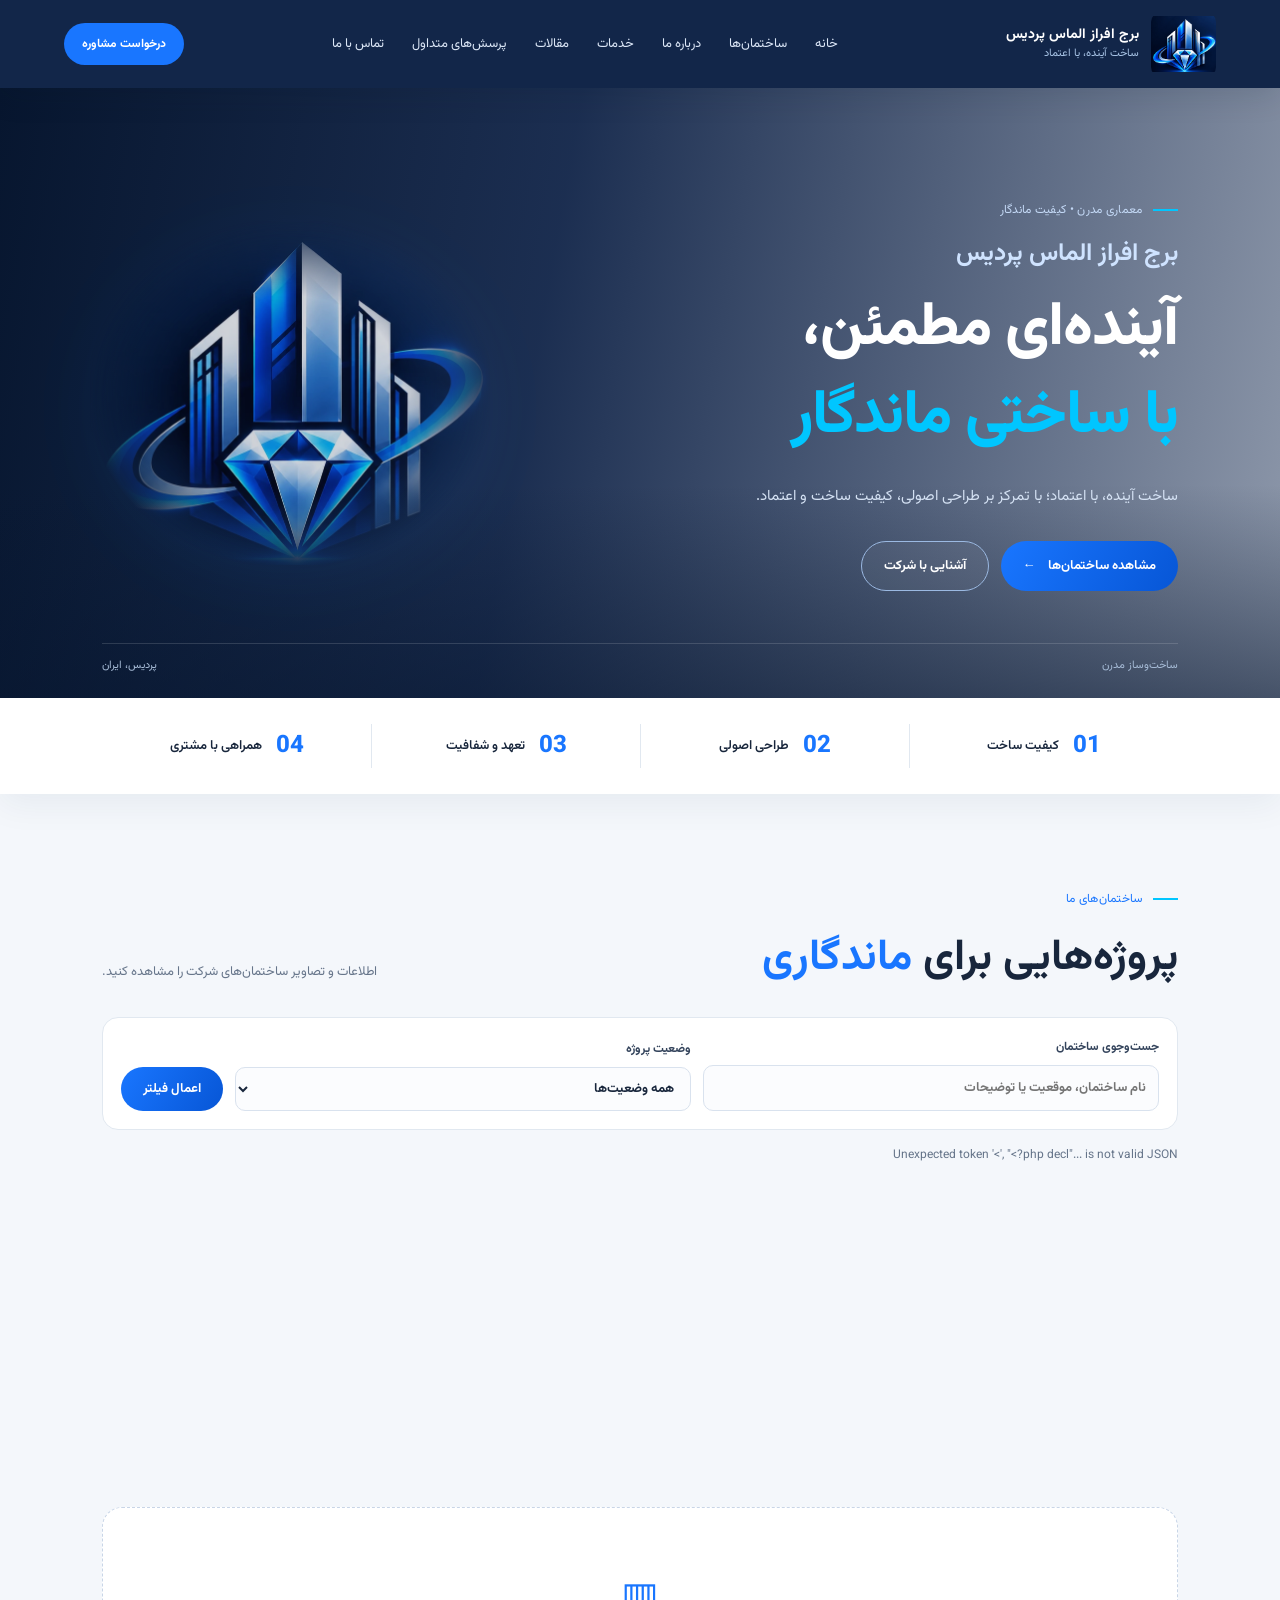
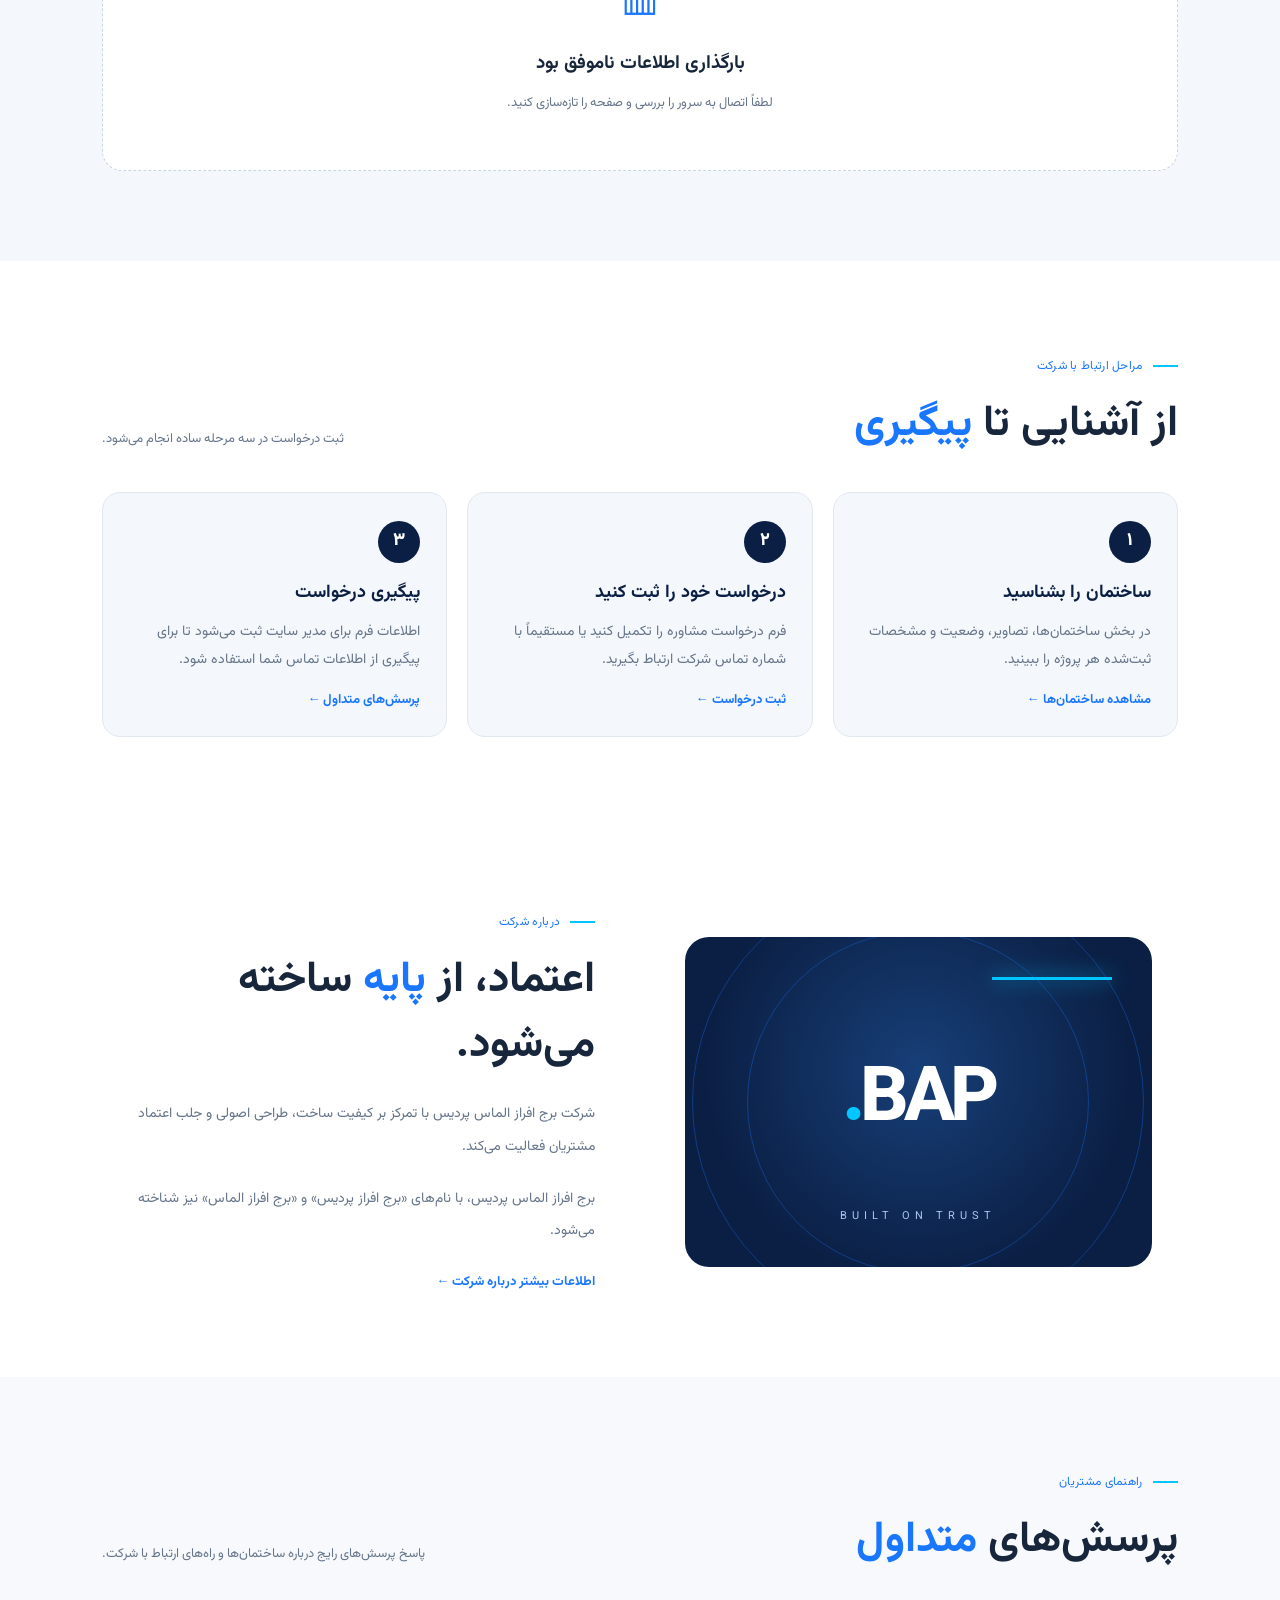
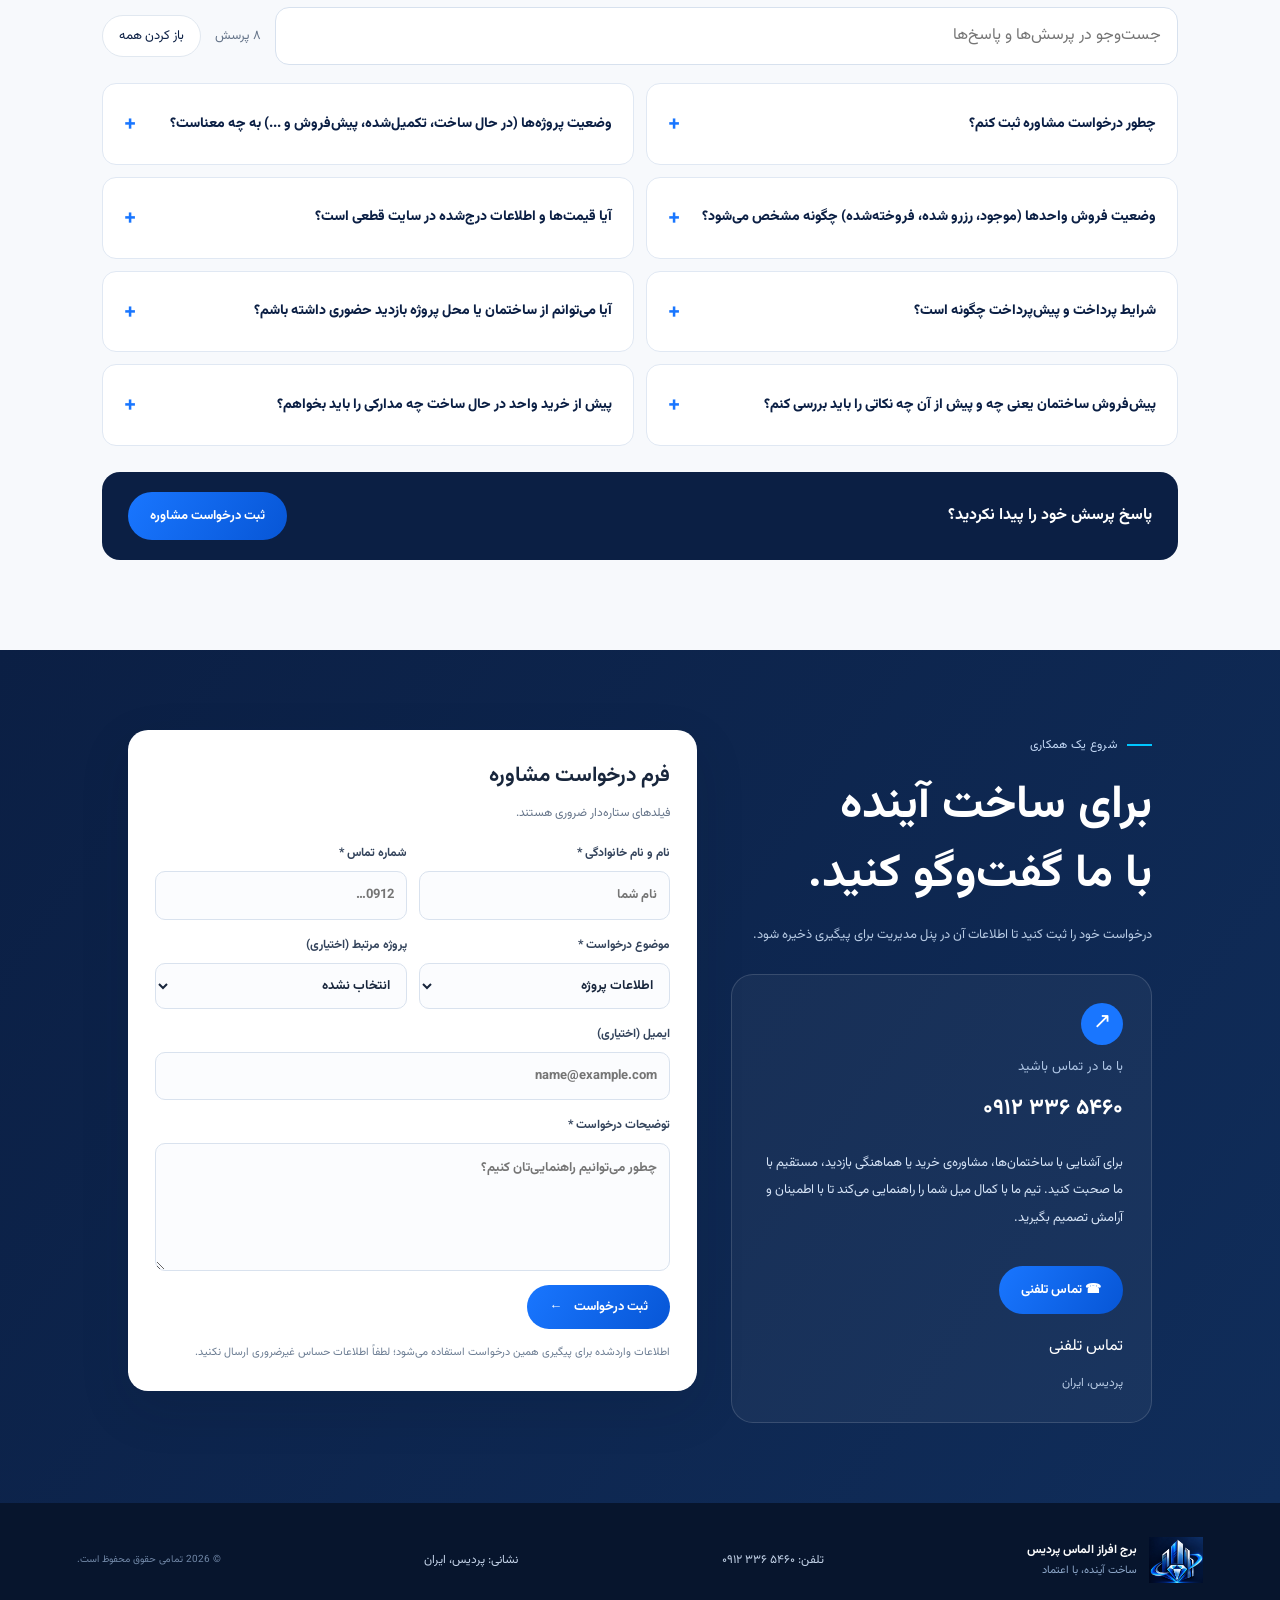
==== commit 8c99c223: "Update website files" ====
--- a/index.html
+++ b/index.html
@@ -26,12 +26,12 @@
 <section class="about-section" id="about"><div class="about-art"><div class="blue-line"></div><div class="about-number">BAP<span>.</span></div><div class="about-caption">BUILT ON TRUST</div></div><div class="about-copy"><span class="eyebrow blue">درباره شرکت</span><h2>اعتماد، از <em>پایه</em> ساخته می‌شود.</h2><p id="about-text">شرکت برج افراز الماس پردیس با تمرکز بر کیفیت ساخت، طراحی اصولی و جلب اعتماد مشتریان فعالیت می‌کند.</p><p class="brand-names">برج افراز الماس پردیس، با نام‌های «برج افراز پردیس» و «برج افراز الماس» نیز شناخته می‌شود.</p><a class="text-link" href="page.html?slug=about">اطلاعات بیشتر درباره شرکت ←</a></div></section>
 <section class="section faq-section" id="faq"><div class="section-heading"><div><span class="eyebrow blue">راهنمای مشتریان</span><h2>پرسش‌های <em>متداول</em></h2></div><p>پاسخ پرسش‌های رایج درباره ساختمان‌ها و راه‌های ارتباط با شرکت.</p></div>
 <div class="faq-tools"><label class="faq-search"><span class="sr-only">جست‌وجو در پرسش‌ها</span><input type="search" id="faq-search" maxlength="100" placeholder="جست‌وجو در پرسش‌ها و پاسخ‌ها" autocomplete="off"></label><span class="faq-count" id="faq-count" aria-live="polite"></span><button type="button" class="faq-toggle-all" id="faq-toggle-all">باز کردن همه</button></div>
-<div class="faq-list" id="faq-list"><details class="faq-item"><summary>چطور درباره یک ساختمان اطلاعات بیشتری بگیرم؟</summary><p>از فهرست ساختمان‌ها، صفحه پروژه موردنظر را باز کنید و از طریق فرم درخواست مشاوره یا شماره تماس شرکت، درخواست خود را ثبت کنید.</p></details><details class="faq-item"><summary>چطور درخواست مشاوره ثبت کنم؟</summary><p>فرم همین صفحه را تکمیل کنید، موضوع درخواست را انتخاب کنید و در صورت ارتباط، ساختمان موردنظر را مشخص کنید. اطلاعات فرم برای پیگیری درخواست در پنل مدیریت ثبت می‌شود.</p></details><details class="faq-item"><summary>آیا می‌توانم تصاویر و مشخصات پروژه‌ها را ببینم؟</summary><p>بله؛ در صورت ثبت و انتشار اطلاعات هر ساختمان، صفحه جزئیات آن شامل تصاویر موجود و مشخصات ثبت‌شده نمایش داده می‌شود.</p></details><details class="faq-item"><summary>چه اطلاعاتی برای ارسال درخواست لازم است؟</summary><p>نام، شماره تماس و توضیح کوتاه درباره موضوع درخواست ضروری است. ایمیل و انتخاب پروژه اختیاری هستند.</p></details><details class="faq-item"><summary>وضعیت پروژه‌ها (در حال ساخت، تکمیل‌شده، پیش‌فروش و ...) به چه معناست؟</summary><p>وضعیت هر ساختمان در کارت پروژه و صفحه جزئیات آن نمایش داده می‌شود. با فیلتر «وضعیت پروژه» در بخش ساختمان‌ها می‌توانید فقط ساختمان‌های هر وضعیت را ببینید.</p></details><details class="faq-item"><summary>آیا می‌توانم پیش از ثبت درخواست تماس تلفنی بگیرم؟</summary><p>بله؛ شماره تماس شرکت در بخش «تماس با ما» و پایین همین صفحه نمایش داده می‌شود و ثبت فرم الزامی نیست.</p></details><details class="faq-item"><summary>اطلاعات واردشده در فرم برای چه استفاده می‌شود؟</summary><p>اطلاعات فرم فقط برای پیگیری همین درخواست ذخیره می‌شود و فقط مدیر سایت به آن دسترسی دارد. لطفاً اطلاعات حساس غیرضروری ارسال نکنید.</p></details><details class="faq-item"><summary>وضعیت فروش واحدها (موجود، رزرو شده، فروخته‌شده) چگونه مشخص می‌شود؟</summary><p>در صفحه هر ساختمان، فهرست واحدها همراه با وضعیت فروش هر واحد نمایش داده می‌شود. این وضعیت توسط شرکت ثبت و به‌روزرسانی می‌شود؛ برای اطمینان از آخرین وضعیت یک واحد پیش از تصمیم‌گیری با شرکت تماس بگیرید.</p></details><details class="faq-item"><summary>چرا قیمت بعضی واحدها در سایت نمایش داده نمی‌شود؟</summary><p>قیمت فقط برای واحدهایی نمایش داده می‌شود که شرکت انتشار آن را فعال کرده باشد. برای اطلاع از قیمت سایر واحدها، درخواست مشاوره ثبت کنید یا با شرکت تماس بگیرید.</p></details><details class="faq-item"><summary>آیا قیمت‌ها و اطلاعات درج‌شده در سایت قطعی است؟</summary><p>اطلاعات سایت برای معرفی اولیه است و ممکن است تغییر کند. مبنای تعهدات طرفین فقط مفاد قرارداد معتبر است؛ پیش از هر اقدامی اطلاعات نهایی را از شرکت استعلام کنید.</p></details><details class="faq-item"><summary>شرایط پرداخت و پیش‌پرداخت چگونه است؟</summary><p>شرایط مالی هر واحد در سایت ثبت نشده است و باید مستقیماً از شرکت استعلام شود. لطفاً به هیچ مبلغ یا شرطی که در قرارداد مکتوب و معتبر نیامده است اتکا نکنید.</p></details><details class="faq-item"><summary>آیا می‌توانم از ساختمان یا محل پروژه بازدید حضوری داشته باشم؟</summary><p>برای هماهنگی بازدید، درخواست خود را از طریق فرم ثبت کنید یا با شماره تماس شرکت صحبت کنید. امکان و زمان بازدید پس از هماهنگی اعلام می‌شود.</p></details><details class="faq-item"><summary>از پیشرفت ساخت یک پروژه چگونه مطلع شوم؟</summary><p>اگر درصد پیشرفت فیزیکی برای ساختمان ثبت شده باشد، در صفحه همان ساختمان با نوار پیشرفت نمایش داده می‌شود. برای اطلاعات دقیق‌تر و به‌روز با شرکت تماس بگیرید.</p></details><details class="faq-item"><summary>مشخصات فنی ساختمان (پارکینگ، آسانسور، تأسیسات و ...) را کجا ببینم؟</summary><p>در صفحه هر ساختمان، بخش‌هایی مانند مشخصات فنی، متراژها، پارکینگ و آسانسور، تأسیسات و امکانات رفاهی نمایش داده می‌شود. مواردی که ثبت نشده باشند نمایش داده نمی‌شوند؛ درباره‌ی آن‌ها از شرکت بپرسید.</p></details><details class="faq-item"><summary>موقعیت ساختمان را روی نقشه می‌توانم ببینم؟</summary><p>اگر مختصات ساختمان ثبت شده باشد، در صفحه آن لینک «مشاهده روی نقشه» وجود دارد. در غیر این صورت نشانی را از بخش «تماس با ما» ببینید یا تلفنی بپرسید.</p></details><details class="faq-item"><summary>چگونه برای یک ساختمان نظر ثبت کنم؟</summary><p>در پایین صفحه هر ساختمان فرم «ثبت نظر شما» وجود دارد. نام، امتیاز و متن نظر (حداقل ۱۰ نویسه و بدون لینک) را وارد کنید.</p></details><details class="faq-item"><summary>چرا نظر من بلافاصله در سایت نمایش داده نمی‌شود؟</summary><p>نظرها پس از ثبت «در انتظار تأیید» هستند و فقط پس از بررسی مدیر نمایش داده می‌شوند. همچنین برای هر ساختمان در هر ۲۴ ساعت یک نظر از هر اتصال پذیرفته می‌شود.</p></details><details class="faq-item"><summary>مقالات سایت را از کجا بخوانم؟</summary><p>از لینک «مقالات» در منوی بالای سایت یا بخش «آخرین مقالات» صفحه اصلی می‌توانید مقالات منتشرشده را ببینید.</p></details><details class="faq-item"><summary>پیش‌فروش ساختمان یعنی چه و پیش از آن چه نکاتی را باید بررسی کنم؟</summary><p>در پیش‌فروش، واحد پیش از تکمیل ساخت خریداری می‌شود. پیش از پرداخت، مفاد قرارداد، مشخصات فنی و متراژ، زمان تحویل و شرایط تأخیر، و مدارک مجوز ساخت را بررسی کنید. این توضیح راهنمای عمومی است و جایگزین مشاوره حقوقی نیست.</p></details><details class="faq-item"><summary>پیش از خرید واحد در حال ساخت چه مدارکی را باید بخواهم؟</summary><p>معمولاً مواردی مانند مجوز ساخت از مرجع صدور، مدرک مالکیت زمین یا ملک، قرارداد مکتوب با مشخصات دقیق واحد و برنامه زمان‌بندی تحویل بررسی می‌شود. برای جزئیات حقوقی با وکیل یا مشاور حقوقی مشورت کنید.</p></details><details class="faq-item"><summary>تفاوت متراژ مفید و زیربنا چیست؟</summary><p>معمولاً متراژ مفید مساحت داخل خود واحد است و زیربنا می‌تواند شامل سهم واحد از فضاهای مشاع مانند راهپله و آسانسور باشد. تعریف دقیق در قرارداد مهم است؛ پیش از امضا نوع متراژ را از شرکت بپرسید و در قرارداد مکتوب بخواهید.</p></details><details class="faq-item"><summary>تفاوت قولنامه و سند رسمی چیست؟</summary><p>قولنامه (مبایعه‌نامه) معمولاً سند عادی است و انتقال رسمی مالکیت در دفترخانه اسناد رسمی ثبت می‌شود. برای شرایط دقیق قانونی با مشاور حقوقی یا دفترخانه مشورت کنید.</p></details><details class="faq-item"><summary>چگونه با شرکت تماس بگیرم؟</summary><p>شماره تماس و نشانی در بخش «تماس با ما» همین صفحه نمایش داده می‌شود و می‌توانید فرم درخواست مشاوره را هم ثبت کنید.</p></details><details class="faq-item"><summary>اگر پاسخ پرسشم را پیدا نکردم چه کنم؟</summary><p>پرسش خود را در فرم درخواست مشاوره (موضوع: سایر موارد) بنویسید تا همکاران شرکت با اطلاعات تماس شما پاسخ دهند.</p></details><details class="faq-item"><summary>چگونه ساختمان موردنظرم را در سایت پیدا کنم؟</summary><p>در بخش «ساختمان‌ها» می‌توانید نام، محل یا توضیحات ساختمان را جست‌وجو کنید و با فیلتر «وضعیت پروژه» فقط ساختمان‌های در حال ساخت، تکمیل‌شده یا پیش‌فروش را ببینید.</p></details><details class="faq-item"><summary>پروژه شاخص به چه معناست؟</summary><p>پروژه‌های شاخص ساختمان‌هایی هستند که شرکت آن‌ها را برای معرفی ویژه انتخاب کرده است و در بخش «پروژه‌های شاخص» صفحه اصلی نمایش داده می‌شوند.</p></details><details class="faq-item"><summary>ثبت درخواست مشاوره در سایت هزینه دارد؟</summary><p>فرم سایت پرداخت یا هزینه‌ای از شما دریافت نمی‌کند. درباره‌ی هزینه‌ی هر خدمت یا معامله، فقط به مبالغی اتکا کنید که شرکت به‌صورت مکتوب اعلام کرده باشد.</p></details><details class="faq-item"><summary>پس از ثبت درخواست، چه زمانی با من تماس گرفته می‌شود؟</summary><p>زمان دقیق پاسخ‌گویی در سایت اعلام نشده است. اگر موضوع فوری است، علاوه بر ثبت فرم می‌توانید با شماره تماس شرکت صحبت کنید.</p></details><details class="faq-item"><summary>اگر بخواهم درخواستم را اصلاح یا لغو کنم چه کنم؟</summary><p>پس از ارسال، فرم از طریق سایت قابل ویرایش نیست. برای اصلاح یا لغو، با شرکت تماس بگیرید یا درخواست جدیدی با توضیحات تکمیلی ثبت کنید.</p></details><details class="faq-item"><summary>وضعیت «رزرو شده» برای یک واحد یعنی چه؟</summary><p>معمولاً یعنی برای آن واحد رزرو یا توافق اولیه ثبت شده و هنوز فروخته‌شده حساب نمی‌شود. شرایط دقیق رزرو و احتمال آزاد شدن واحد را باید از شرکت بپرسید.</p></details><details class="faq-item"><summary>پیش از امضای قرارداد خرید چه نکاتی را باید بخوانم؟</summary><p>مشخصات دقیق واحد (متراژ، طبقه، پارکینگ، انباری)، زمان تحویل و جریمه‌ی تأخیر، برنامه‌ی پرداخت، مشخصات مصالح و تأسیسات و شرایط فسخ را با دقت بخوانید و هر مورد مبهم را پیش از امضا مکتوب کنید. این راهنمای عمومی است و جایگزین مشاوره حقوقی نیست.</p></details><details class="faq-item"><summary>در بازدید از یک پروژه در حال ساخت به چه چیزهایی توجه کنم؟</summary><p>پیشرفت واقعی کار را با برنامه‌ی اعلام‌شده مقایسه کنید، درباره‌ی مصالح و مشخصات فنی بپرسید، موقعیت واحد و بخش‌های مشاع را ببینید و پرسش‌هایتان را از پیش یادداشت کنید. پاسخ‌های مهم را مکتوب دریافت کنید.</p></details><details class="faq-item"><summary>هنگام تحویل واحد چه مواردی را بررسی کنم؟</summary><p>مشخصات واحد تحویلی را با قرارداد مقایسه کنید: متراژ، مصالح، تأسیسات (آب، برق، گاز، گرمایش و سرمایش)، درها و پنجره‌ها، و پارکینگ و انباری. ایرادها را هنگام تحویل مکتوب کنید.</p></details><details class="faq-item"><summary>آیا هزینه‌هایی غیر از قیمت واحد وجود دارد؟</summary><p>ممکن است هزینه‌هایی مانند انشعابات یا هزینه‌های انتقال سند جدا از قیمت واحد باشد. پیش از امضا بپرسید چه مواردی در قیمت قرارداد شامل است و پاسخ را در قرارداد مکتوب کنید.</p></details></div><p class="faq-empty" id="faq-empty" hidden>پرسشی با این عبارت پیدا نشد. عبارت دیگری را امتحان کنید یا درخواست خود را برای ما ثبت کنید.</p>
+<div class="faq-list" id="faq-list"><details class="faq-item"><summary>چطور درخواست مشاوره ثبت کنم؟</summary><p>فرم همین صفحه را تکمیل کنید، موضوع درخواست را انتخاب کنید و در صورت ارتباط، ساختمان موردنظر را مشخص کنید. اطلاعات فرم برای پیگیری درخواست در پنل مدیریت ثبت می‌شود.</p></details><details class="faq-item"><summary>وضعیت پروژه‌ها (در حال ساخت، تکمیل‌شده، پیش‌فروش و ...) به چه معناست؟</summary><p>وضعیت هر ساختمان در کارت پروژه و صفحه جزئیات آن نمایش داده می‌شود. با فیلتر «وضعیت پروژه» در بخش ساختمان‌ها می‌توانید فقط ساختمان‌های هر وضعیت را ببینید.</p></details><details class="faq-item"><summary>وضعیت فروش واحدها (موجود، رزرو شده، فروخته‌شده) چگونه مشخص می‌شود؟</summary><p>در صفحه هر ساختمان، فهرست واحدها همراه با وضعیت فروش هر واحد نمایش داده می‌شود. این وضعیت توسط شرکت ثبت و به‌روزرسانی می‌شود؛ برای اطمینان از آخرین وضعیت یک واحد پیش از تصمیم‌گیری با شرکت تماس بگیرید.</p></details><details class="faq-item"><summary>آیا قیمت‌ها و اطلاعات درج‌شده در سایت قطعی است؟</summary><p>اطلاعات سایت برای معرفی اولیه است و ممکن است تغییر کند. مبنای تعهدات طرفین فقط مفاد قرارداد معتبر است؛ پیش از هر اقدامی اطلاعات نهایی را از شرکت استعلام کنید.</p></details><details class="faq-item"><summary>شرایط پرداخت و پیش‌پرداخت چگونه است؟</summary><p>شرایط مالی هر واحد در سایت ثبت نشده است و باید مستقیماً از شرکت استعلام شود. لطفاً به هیچ مبلغ یا شرطی که در قرارداد مکتوب و معتبر نیامده است اتکا نکنید.</p></details><details class="faq-item"><summary>آیا می‌توانم از ساختمان یا محل پروژه بازدید حضوری داشته باشم؟</summary><p>برای هماهنگی بازدید، درخواست خود را از طریق فرم ثبت کنید یا با شماره تماس شرکت صحبت کنید. امکان و زمان بازدید پس از هماهنگی اعلام می‌شود.</p></details><details class="faq-item"><summary>پیش‌فروش ساختمان یعنی چه و پیش از آن چه نکاتی را باید بررسی کنم؟</summary><p>در پیش‌فروش، واحد پیش از تکمیل ساخت خریداری می‌شود. پیش از پرداخت، مفاد قرارداد، مشخصات فنی و متراژ، زمان تحویل و شرایط تأخیر، و مدارک مجوز ساخت را بررسی کنید. این توضیح راهنمای عمومی است و جایگزین مشاوره حقوقی نیست.</p></details><details class="faq-item"><summary>پیش از خرید واحد در حال ساخت چه مدارکی را باید بخواهم؟</summary><p>معمولاً مواردی مانند مجوز ساخت از مرجع صدور، مدرک مالکیت زمین یا ملک، قرارداد مکتوب با مشخصات دقیق واحد و برنامه زمان‌بندی تحویل بررسی می‌شود. برای جزئیات حقوقی با وکیل یا مشاور حقوقی مشورت کنید.</p></details></div><p class="faq-empty" id="faq-empty" hidden>پرسشی با این عبارت پیدا نشد. عبارت دیگری را امتحان کنید یا درخواست خود را برای ما ثبت کنید.</p>
 <div class="faq-cta"><span>پاسخ پرسش خود را پیدا نکردید؟</span><a class="btn primary" href="#contact">ثبت درخواست مشاوره</a></div></section>
-<script type="application/ld+json" id="faq-schema">{"@context": "https://schema.org", "@type": "FAQPage", "mainEntity": [{"@type": "Question", "name": "چطور درباره یک ساختمان اطلاعات بیشتری بگیرم؟", "acceptedAnswer": {"@type": "Answer", "text": "از فهرست ساختمان‌ها، صفحه پروژه موردنظر را باز کنید و از طریق فرم درخواست مشاوره یا شماره تماس شرکت، درخواست خود را ثبت کنید."}}, {"@type": "Question", "name": "چطور درخواست مشاوره ثبت کنم؟", "acceptedAnswer": {"@type": "Answer", "text": "فرم همین صفحه را تکمیل کنید، موضوع درخواست را انتخاب کنید و در صورت ارتباط، ساختمان موردنظر را مشخص کنید. اطلاعات فرم برای پیگیری درخواست در پنل مدیریت ثبت می‌شود."}}, {"@type": "Question", "name": "آیا می‌توانم تصاویر و مشخصات پروژه‌ها را ببینم؟", "acceptedAnswer": {"@type": "Answer", "text": "بله؛ در صورت ثبت و انتشار اطلاعات هر ساختمان، صفحه جزئیات آن شامل تصاویر موجود و مشخصات ثبت‌شده نمایش داده می‌شود."}}, {"@type": "Question", "name": "چه اطلاعاتی برای ارسال درخواست لازم است؟", "acceptedAnswer": {"@type": "Answer", "text": "نام، شماره تماس و توضیح کوتاه درباره موضوع درخواست ضروری است. ایمیل و انتخاب پروژه اختیاری هستند."}}, {"@type": "Question", "name": "وضعیت پروژه‌ها (در حال ساخت، تکمیل‌شده، پیش‌فروش و ...) به چه معناست؟", "acceptedAnswer": {"@type": "Answer", "text": "وضعیت هر ساختمان در کارت پروژه و صفحه جزئیات آن نمایش داده می‌شود. با فیلتر «وضعیت پروژه» در بخش ساختمان‌ها می‌توانید فقط ساختمان‌های هر وضعیت را ببینید."}}, {"@type": "Question", "name": "آیا می‌توانم پیش از ثبت درخواست تماس تلفنی بگیرم؟", "acceptedAnswer": {"@type": "Answer", "text": "بله؛ شماره تماس شرکت در بخش «تماس با ما» و پایین همین صفحه نمایش داده می‌شود و ثبت فرم الزامی نیست."}}, {"@type": "Question", "name": "اطلاعات واردشده در فرم برای چه استفاده می‌شود؟", "acceptedAnswer": {"@type": "Answer", "text": "اطلاعات فرم فقط برای پیگیری همین درخواست ذخیره می‌شود و فقط مدیر سایت به آن دسترسی دارد. لطفاً اطلاعات حساس غیرضروری ارسال نکنید."}}, {"@type": "Question", "name": "وضعیت فروش واحدها (موجود، رزرو شده، فروخته‌شده) چگونه مشخص می‌شود؟", "acceptedAnswer": {"@type": "Answer", "text": "در صفحه هر ساختمان، فهرست واحدها همراه با وضعیت فروش هر واحد نمایش داده می‌شود. این وضعیت توسط شرکت ثبت و به‌روزرسانی می‌شود؛ برای اطمینان از آخرین وضعیت یک واحد پیش از تصمیم‌گیری با شرکت تماس بگیرید."}}, {"@type": "Question", "name": "چرا قیمت بعضی واحدها در سایت نمایش داده نمی‌شود؟", "acceptedAnswer": {"@type": "Answer", "text": "قیمت فقط برای واحدهایی نمایش داده می‌شود که شرکت انتشار آن را فعال کرده باشد. برای اطلاع از قیمت سایر واحدها، درخواست مشاوره ثبت کنید یا با شرکت تماس بگیرید."}}, {"@type": "Question", "name": "آیا قیمت‌ها و اطلاعات درج‌شده در سایت قطعی است؟", "acceptedAnswer": {"@type": "Answer", "text": "اطلاعات سایت برای معرفی اولیه است و ممکن است تغییر کند. مبنای تعهدات طرفین فقط مفاد قرارداد معتبر است؛ پیش از هر اقدامی اطلاعات نهایی را از شرکت استعلام کنید."}}, {"@type": "Question", "name": "شرایط پرداخت و پیش‌پرداخت چگونه است؟", "acceptedAnswer": {"@type": "Answer", "text": "شرایط مالی هر واحد در سایت ثبت نشده است و باید مستقیماً از شرکت استعلام شود. لطفاً به هیچ مبلغ یا شرطی که در قرارداد مکتوب و معتبر نیامده است اتکا نکنید."}}, {"@type": "Question", "name": "آیا می‌توانم از ساختمان یا محل پروژه بازدید حضوری داشته باشم؟", "acceptedAnswer": {"@type": "Answer", "text": "برای هماهنگی بازدید، درخواست خود را از طریق فرم ثبت کنید یا با شماره تماس شرکت صحبت کنید. امکان و زمان بازدید پس از هماهنگی اعلام می‌شود."}}, {"@type": "Question", "name": "از پیشرفت ساخت یک پروژه چگونه مطلع شوم؟", "acceptedAnswer": {"@type": "Answer", "text": "اگر درصد پیشرفت فیزیکی برای ساختمان ثبت شده باشد، در صفحه همان ساختمان با نوار پیشرفت نمایش داده می‌شود. برای اطلاعات دقیق‌تر و به‌روز با شرکت تماس بگیرید."}}, {"@type": "Question", "name": "مشخصات فنی ساختمان (پارکینگ، آسانسور، تأسیسات و ...) را کجا ببینم؟", "acceptedAnswer": {"@type": "Answer", "text": "در صفحه هر ساختمان، بخش‌هایی مانند مشخصات فنی، متراژها، پارکینگ و آسانسور، تأسیسات و امکانات رفاهی نمایش داده می‌شود. مواردی که ثبت نشده باشند نمایش داده نمی‌شوند؛ درباره‌ی آن‌ها از شرکت بپرسید."}}, {"@type": "Question", "name": "موقعیت ساختمان را روی نقشه می‌توانم ببینم؟", "acceptedAnswer": {"@type": "Answer", "text": "اگر مختصات ساختمان ثبت شده باشد، در صفحه آن لینک «مشاهده روی نقشه» وجود دارد. در غیر این صورت نشانی را از بخش «تماس با ما» ببینید یا تلفنی بپرسید."}}, {"@type": "Question", "name": "چگونه برای یک ساختمان نظر ثبت کنم؟", "acceptedAnswer": {"@type": "Answer", "text": "در پایین صفحه هر ساختمان فرم «ثبت نظر شما» وجود دارد. نام، امتیاز و متن نظر (حداقل ۱۰ نویسه و بدون لینک) را وارد کنید."}}, {"@type": "Question", "name": "چرا نظر من بلافاصله در سایت نمایش داده نمی‌شود؟", "acceptedAnswer": {"@type": "Answer", "text": "نظرها پس از ثبت «در انتظار تأیید» هستند و فقط پس از بررسی مدیر نمایش داده می‌شوند. همچنین برای هر ساختمان در هر ۲۴ ساعت یک نظر از هر اتصال پذیرفته می‌شود."}}, {"@type": "Question", "name": "مقالات سایت را از کجا بخوانم؟", "acceptedAnswer": {"@type": "Answer", "text": "از لینک «مقالات» در منوی بالای سایت یا بخش «آخرین مقالات» صفحه اصلی می‌توانید مقالات منتشرشده را ببینید."}}, {"@type": "Question", "name": "پیش‌فروش ساختمان یعنی چه و پیش از آن چه نکاتی را باید بررسی کنم؟", "acceptedAnswer": {"@type": "Answer", "text": "در پیش‌فروش، واحد پیش از تکمیل ساخت خریداری می‌شود. پیش از پرداخت، مفاد قرارداد، مشخصات فنی و متراژ، زمان تحویل و شرایط تأخیر، و مدارک مجوز ساخت را بررسی کنید. این توضیح راهنمای عمومی است و جایگزین مشاوره حقوقی نیست."}}, {"@type": "Question", "name": "پیش از خرید واحد در حال ساخت چه مدارکی را باید بخواهم؟", "acceptedAnswer": {"@type": "Answer", "text": "معمولاً مواردی مانند مجوز ساخت از مرجع صدور، مدرک مالکیت زمین یا ملک، قرارداد مکتوب با مشخصات دقیق واحد و برنامه زمان‌بندی تحویل بررسی می‌شود. برای جزئیات حقوقی با وکیل یا مشاور حقوقی مشورت کنید."}}, {"@type": "Question", "name": "تفاوت متراژ مفید و زیربنا چیست؟", "acceptedAnswer": {"@type": "Answer", "text": "معمولاً متراژ مفید مساحت داخل خود واحد است و زیربنا می‌تواند شامل سهم واحد از فضاهای مشاع مانند راهپله و آسانسور باشد. تعریف دقیق در قرارداد مهم است؛ پیش از امضا نوع متراژ را از شرکت بپرسید و در قرارداد مکتوب بخواهید."}}, {"@type": "Question", "name": "تفاوت قولنامه و سند رسمی چیست؟", "acceptedAnswer": {"@type": "Answer", "text": "قولنامه (مبایعه‌نامه) معمولاً سند عادی است و انتقال رسمی مالکیت در دفترخانه اسناد رسمی ثبت می‌شود. برای شرایط دقیق قانونی با مشاور حقوقی یا دفترخانه مشورت کنید."}}, {"@type": "Question", "name": "چگونه با شرکت تماس بگیرم؟", "acceptedAnswer": {"@type": "Answer", "text": "شماره تماس و نشانی در بخش «تماس با ما» همین صفحه نمایش داده می‌شود و می‌توانید فرم درخواست مشاوره را هم ثبت کنید."}}, {"@type": "Question", "name": "اگر پاسخ پرسشم را پیدا نکردم چه کنم؟", "acceptedAnswer": {"@type": "Answer", "text": "پرسش خود را در فرم درخواست مشاوره (موضوع: سایر موارد) بنویسید تا همکاران شرکت با اطلاعات تماس شما پاسخ دهند."}}, {"@type": "Question", "name": "چگونه ساختمان موردنظرم را در سایت پیدا کنم؟", "acceptedAnswer": {"@type": "Answer", "text": "در بخش «ساختمان‌ها» می‌توانید نام، محل یا توضیحات ساختمان را جست‌وجو کنید و با فیلتر «وضعیت پروژه» فقط ساختمان‌های در حال ساخت، تکمیل‌شده یا پیش‌فروش را ببینید."}}, {"@type": "Question", "name": "پروژه شاخص به چه معناست؟", "acceptedAnswer": {"@type": "Answer", "text": "پروژه‌های شاخص ساختمان‌هایی هستند که شرکت آن‌ها را برای معرفی ویژه انتخاب کرده است و در بخش «پروژه‌های شاخص» صفحه اصلی نمایش داده می‌شوند."}}, {"@type": "Question", "name": "ثبت درخواست مشاوره در سایت هزینه دارد؟", "acceptedAnswer": {"@type": "Answer", "text": "فرم سایت پرداخت یا هزینه‌ای از شما دریافت نمی‌کند. درباره‌ی هزینه‌ی هر خدمت یا معامله، فقط به مبالغی اتکا کنید که شرکت به‌صورت مکتوب اعلام کرده باشد."}}, {"@type": "Question", "name": "پس از ثبت درخواست، چه زمانی با من تماس گرفته می‌شود؟", "acceptedAnswer": {"@type": "Answer", "text": "زمان دقیق پاسخ‌گویی در سایت اعلام نشده است. اگر موضوع فوری است، علاوه بر ثبت فرم می‌توانید با شماره تماس شرکت صحبت کنید."}}, {"@type": "Question", "name": "اگر بخواهم درخواستم را اصلاح یا لغو کنم چه کنم؟", "acceptedAnswer": {"@type": "Answer", "text": "پس از ارسال، فرم از طریق سایت قابل ویرایش نیست. برای اصلاح یا لغو، با شرکت تماس بگیرید یا درخواست جدیدی با توضیحات تکمیلی ثبت کنید."}}, {"@type": "Question", "name": "وضعیت «رزرو شده» برای یک واحد یعنی چه؟", "acceptedAnswer": {"@type": "Answer", "text": "معمولاً یعنی برای آن واحد رزرو یا توافق اولیه ثبت شده و هنوز فروخته‌شده حساب نمی‌شود. شرایط دقیق رزرو و احتمال آزاد شدن واحد را باید از شرکت بپرسید."}}, {"@type": "Question", "name": "پیش از امضای قرارداد خرید چه نکاتی را باید بخوانم؟", "acceptedAnswer": {"@type": "Answer", "text": "مشخصات دقیق واحد (متراژ، طبقه، پارکینگ، انباری)، زمان تحویل و جریمه‌ی تأخیر، برنامه‌ی پرداخت، مشخصات مصالح و تأسیسات و شرایط فسخ را با دقت بخوانید و هر مورد مبهم را پیش از امضا مکتوب کنید. این راهنمای عمومی است و جایگزین مشاوره حقوقی نیست."}}, {"@type": "Question", "name": "در بازدید از یک پروژه در حال ساخت به چه چیزهایی توجه کنم؟", "acceptedAnswer": {"@type": "Answer", "text": "پیشرفت واقعی کار را با برنامه‌ی اعلام‌شده مقایسه کنید، درباره‌ی مصالح و مشخصات فنی بپرسید، موقعیت واحد و بخش‌های مشاع را ببینید و پرسش‌هایتان را از پیش یادداشت کنید. پاسخ‌های مهم را مکتوب دریافت کنید."}}, {"@type": "Question", "name": "هنگام تحویل واحد چه مواردی را بررسی کنم؟", "acceptedAnswer": {"@type": "Answer", "text": "مشخصات واحد تحویلی را با قرارداد مقایسه کنید: متراژ، مصالح، تأسیسات (آب، برق، گاز، گرمایش و سرمایش)، درها و پنجره‌ها، و پارکینگ و انباری. ایرادها را هنگام تحویل مکتوب کنید."}}, {"@type": "Question", "name": "آیا هزینه‌هایی غیر از قیمت واحد وجود دارد؟", "acceptedAnswer": {"@type": "Answer", "text": "ممکن است هزینه‌هایی مانند انشعابات یا هزینه‌های انتقال سند جدا از قیمت واحد باشد. پیش از امضا بپرسید چه مواردی در قیمت قرارداد شامل است و پاسخ را در قرارداد مکتوب کنید."}}]}</script>
-<section class="contact-section" id="contact"><div class="contact-intro"><span class="eyebrow">شروع یک همکاری</span><h2>برای ساخت آینده<br>با ما گفت‌وگو کنید.</h2><p>درخواست خود را ثبت کنید تا اطلاعات آن در پنل مدیریت برای پیگیری ذخیره شود.</p><div class="contact-card"><span class="contact-icon">↗</span><small>تماس مستقیم با شرکت</small><strong dir="ltr" id="contact-phone">+989123365460</strong><a class="btn primary" id="call-link" href="tel:+989123365460">تماس تلفنی</a><a class="contact-email" id="contact-email" dir="ltr" hidden></a><p id="contact-address">پردیس، ایران</p></div></div>
+<script type="application/ld+json" id="faq-schema">{"@context": "https://schema.org", "@type": "FAQPage", "mainEntity": [{"@type": "Question", "name": "چطور درخواست مشاوره ثبت کنم؟", "acceptedAnswer": {"@type": "Answer", "text": "فرم همین صفحه را تکمیل کنید، موضوع درخواست را انتخاب کنید و در صورت ارتباط، ساختمان موردنظر را مشخص کنید. اطلاعات فرم برای پیگیری درخواست در پنل مدیریت ثبت می‌شود."}}, {"@type": "Question", "name": "وضعیت پروژه‌ها (در حال ساخت، تکمیل‌شده، پیش‌فروش و ...) به چه معناست؟", "acceptedAnswer": {"@type": "Answer", "text": "وضعیت هر ساختمان در کارت پروژه و صفحه جزئیات آن نمایش داده می‌شود. با فیلتر «وضعیت پروژه» در بخش ساختمان‌ها می‌توانید فقط ساختمان‌های هر وضعیت را ببینید."}}, {"@type": "Question", "name": "وضعیت فروش واحدها (موجود، رزرو شده، فروخته‌شده) چگونه مشخص می‌شود؟", "acceptedAnswer": {"@type": "Answer", "text": "در صفحه هر ساختمان، فهرست واحدها همراه با وضعیت فروش هر واحد نمایش داده می‌شود. این وضعیت توسط شرکت ثبت و به‌روزرسانی می‌شود؛ برای اطمینان از آخرین وضعیت یک واحد پیش از تصمیم‌گیری با شرکت تماس بگیرید."}}, {"@type": "Question", "name": "آیا قیمت‌ها و اطلاعات درج‌شده در سایت قطعی است؟", "acceptedAnswer": {"@type": "Answer", "text": "اطلاعات سایت برای معرفی اولیه است و ممکن است تغییر کند. مبنای تعهدات طرفین فقط مفاد قرارداد معتبر است؛ پیش از هر اقدامی اطلاعات نهایی را از شرکت استعلام کنید."}}, {"@type": "Question", "name": "شرایط پرداخت و پیش‌پرداخت چگونه است؟", "acceptedAnswer": {"@type": "Answer", "text": "شرایط مالی هر واحد در سایت ثبت نشده است و باید مستقیماً از شرکت استعلام شود. لطفاً به هیچ مبلغ یا شرطی که در قرارداد مکتوب و معتبر نیامده است اتکا نکنید."}}, {"@type": "Question", "name": "آیا می‌توانم از ساختمان یا محل پروژه بازدید حضوری داشته باشم؟", "acceptedAnswer": {"@type": "Answer", "text": "برای هماهنگی بازدید، درخواست خود را از طریق فرم ثبت کنید یا با شماره تماس شرکت صحبت کنید. امکان و زمان بازدید پس از هماهنگی اعلام می‌شود."}}, {"@type": "Question", "name": "پیش‌فروش ساختمان یعنی چه و پیش از آن چه نکاتی را باید بررسی کنم؟", "acceptedAnswer": {"@type": "Answer", "text": "در پیش‌فروش، واحد پیش از تکمیل ساخت خریداری می‌شود. پیش از پرداخت، مفاد قرارداد، مشخصات فنی و متراژ، زمان تحویل و شرایط تأخیر، و مدارک مجوز ساخت را بررسی کنید. این توضیح راهنمای عمومی است و جایگزین مشاوره حقوقی نیست."}}, {"@type": "Question", "name": "پیش از خرید واحد در حال ساخت چه مدارکی را باید بخواهم؟", "acceptedAnswer": {"@type": "Answer", "text": "معمولاً مواردی مانند مجوز ساخت از مرجع صدور، مدرک مالکیت زمین یا ملک، قرارداد مکتوب با مشخصات دقیق واحد و برنامه زمان‌بندی تحویل بررسی می‌شود. برای جزئیات حقوقی با وکیل یا مشاور حقوقی مشورت کنید."}}]}</script>
+<section class="contact-section" id="contact"><div class="contact-intro"><span class="eyebrow">شروع یک همکاری</span><h2>برای ساخت آینده<br>با ما گفت‌وگو کنید.</h2><p>درخواست خود را ثبت کنید تا اطلاعات آن در پنل مدیریت برای پیگیری ذخیره شود.</p><div class="contact-card"><span class="contact-icon">↗</span><small>با ما در تماس باشید</small><strong dir="ltr" id="contact-phone">۰۹۱۲ ۳۳۶ ۵۴۶۰</strong><p class="contact-note">برای آشنایی با ساختمان‌ها، مشاوره‌ی خرید یا هماهنگی بازدید، مستقیم با ما صحبت کنید. تیم ما با کمال میل شما را راهنمایی می‌کند تا با اطمینان و آرامش تصمیم بگیرید.</p><a class="btn primary" id="call-link" href="tel:+989123365460">☎ تماس تلفنی</a>تماس تلفنی</a><a class="contact-email" id="contact-email" dir="ltr" hidden></a><p id="contact-address">پردیس، ایران</p></div></div>
 <div class="contact-form-wrap"><div id="contact-message" role="status" hidden></div><form class="contact-form" id="contact-form" method="post" action="api/contact.php"><h3>فرم درخواست مشاوره</h3><p class="form-subtitle">فیلدهای ستاره‌دار ضروری هستند.</p><input type="hidden" name="csrf" id="csrf-token"><div class="honeypot" aria-hidden="true"><label>این فیلد را خالی بگذارید<input name="company_website" tabindex="-1" autocomplete="off"></label></div><div class="form-row"><label>نام و نام خانوادگی *<input name="name" required minlength="2" maxlength="100" autocomplete="name" placeholder="نام شما"></label><label>شماره تماس *<input name="phone" required inputmode="tel" autocomplete="tel" maxlength="30" placeholder="0912…"></label></div><div class="form-row"><label>موضوع درخواست *<select name="topic" required><option value="اطلاعات پروژه">اطلاعات پروژه</option><option value="درخواست مشاوره خرید">درخواست مشاوره خرید</option><option value="مشارکت در ساخت">مشارکت در ساخت</option><option value="سایر موارد">سایر موارد</option></select></label><label>پروژه مرتبط (اختیاری)<select name="project_id" id="project-select"><option value="0">انتخاب نشده</option></select></label></div><label>ایمیل (اختیاری)<input type="email" name="email" maxlength="190" autocomplete="email" placeholder="name@example.com"></label><label>توضیحات درخواست *<textarea name="message" rows="4" required minlength="5" maxlength="2000" placeholder="چطور می‌توانیم راهنمایی‌تان کنیم؟"></textarea></label><button class="btn primary" type="submit">ثبت درخواست <span>←</span></button><small class="privacy-note">اطلاعات واردشده برای پیگیری همین درخواست استفاده می‌شود؛ لطفاً اطلاعات حساس غیرضروری ارسال نکنید.</small></form></div></section>
 </main>
-<footer class="footer"><div class="footer-brand"><img src="assets/logo.webp" alt=""><div><b>برج افراز الماس پردیس</b><p id="footer-tagline">ساخت آینده، با اعتماد</p></div></div><div>تلفن: <a dir="ltr" id="footer-phone" href="tel:+989123365460">+989123365460</a></div><div>نشانی: <span id="footer-address">پردیس، ایران</span></div><small>© <span id="current-year"></span> تمامی حقوق محفوظ است.</small></footer>
+<footer class="footer"><div class="footer-brand"><img src="assets/logo.webp" alt=""><div><b>برج افراز الماس پردیس</b><p id="footer-tagline">ساخت آینده، با اعتماد</p></div></div><div>تلفن: <a dir="ltr" id="footer-phone" href="tel:+989123365460">۰۹۱۲ ۳۳۶ ۵۴۶۰</a></div><div>نشانی: <span id="footer-address">پردیس، ایران</span></div><small>© <span id="current-year"></span> تمامی حقوق محفوظ است.</small></footer>
 <script type="application/ld+json" id="organization-schema">{"@context":"https://schema.org","@graph":[{"@type":"WebSite","name":"برج افراز الماس پردیس","alternateName":["برج افراز پردیس","برج افراز الماس"],"inLanguage":"fa-IR"},{"@type":"GeneralContractor","name":"برج افراز الماس پردیس","alternateName":["برج افراز پردیس","برج افراز الماس"],"telephone":"+989123365460","areaServed":{"@type":"Place","name":"پردیس"},"address":{"@type":"PostalAddress","addressLocality":"پردیس","streetAddress":"پردیس، ایران","addressCountry":"IR"}}]}</script>
 </body></html>
--- a/assets/style.css
+++ b/assets/style.css
@@ -178,3 +178,5 @@
 
 .faq-import{display:flex;gap:14px;align-items:center;flex-wrap:wrap;margin:10px 0 14px}
 .faq-item[hidden]{display:none}
+
+.contact-card .contact-note{margin:10px 0 16px;color:#d6e4f7;font-size:13px;line-height:2.1}.contact-card #call-link{display:inline-flex;align-items:center;gap:8px}
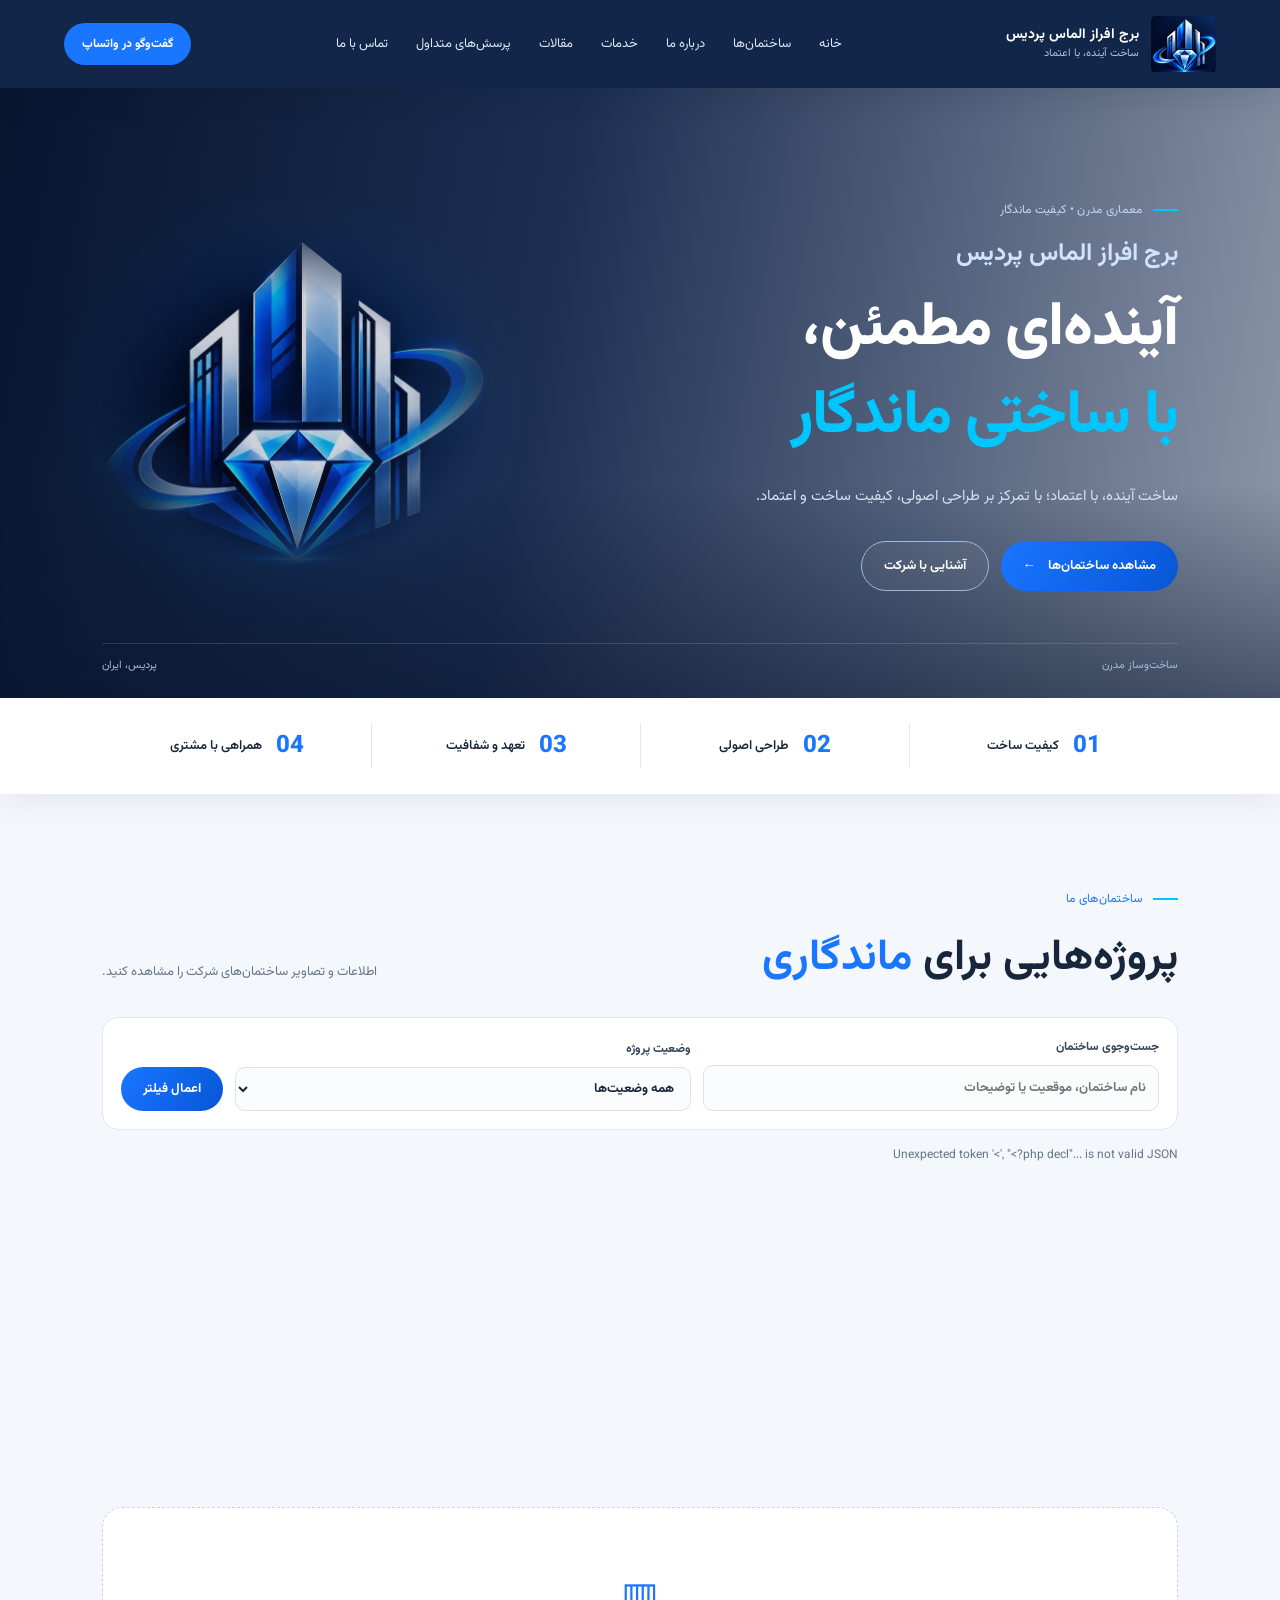
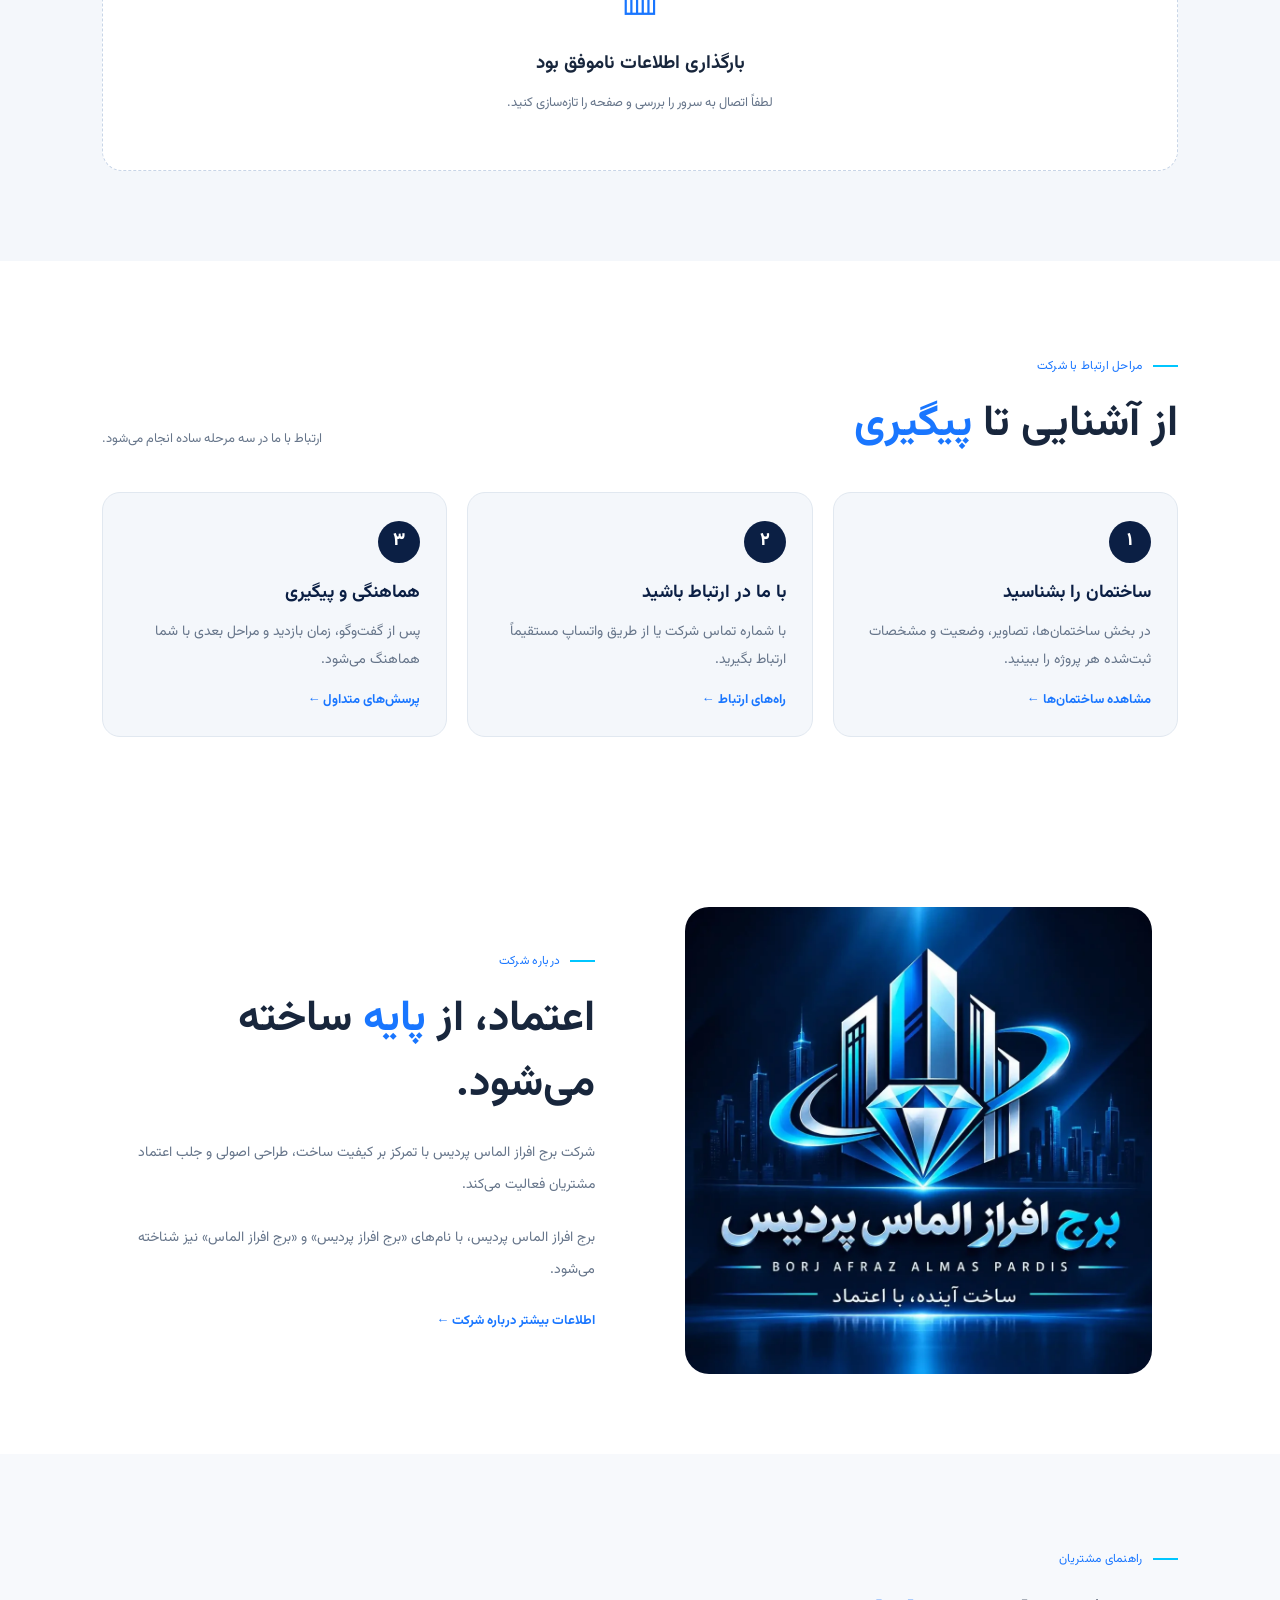
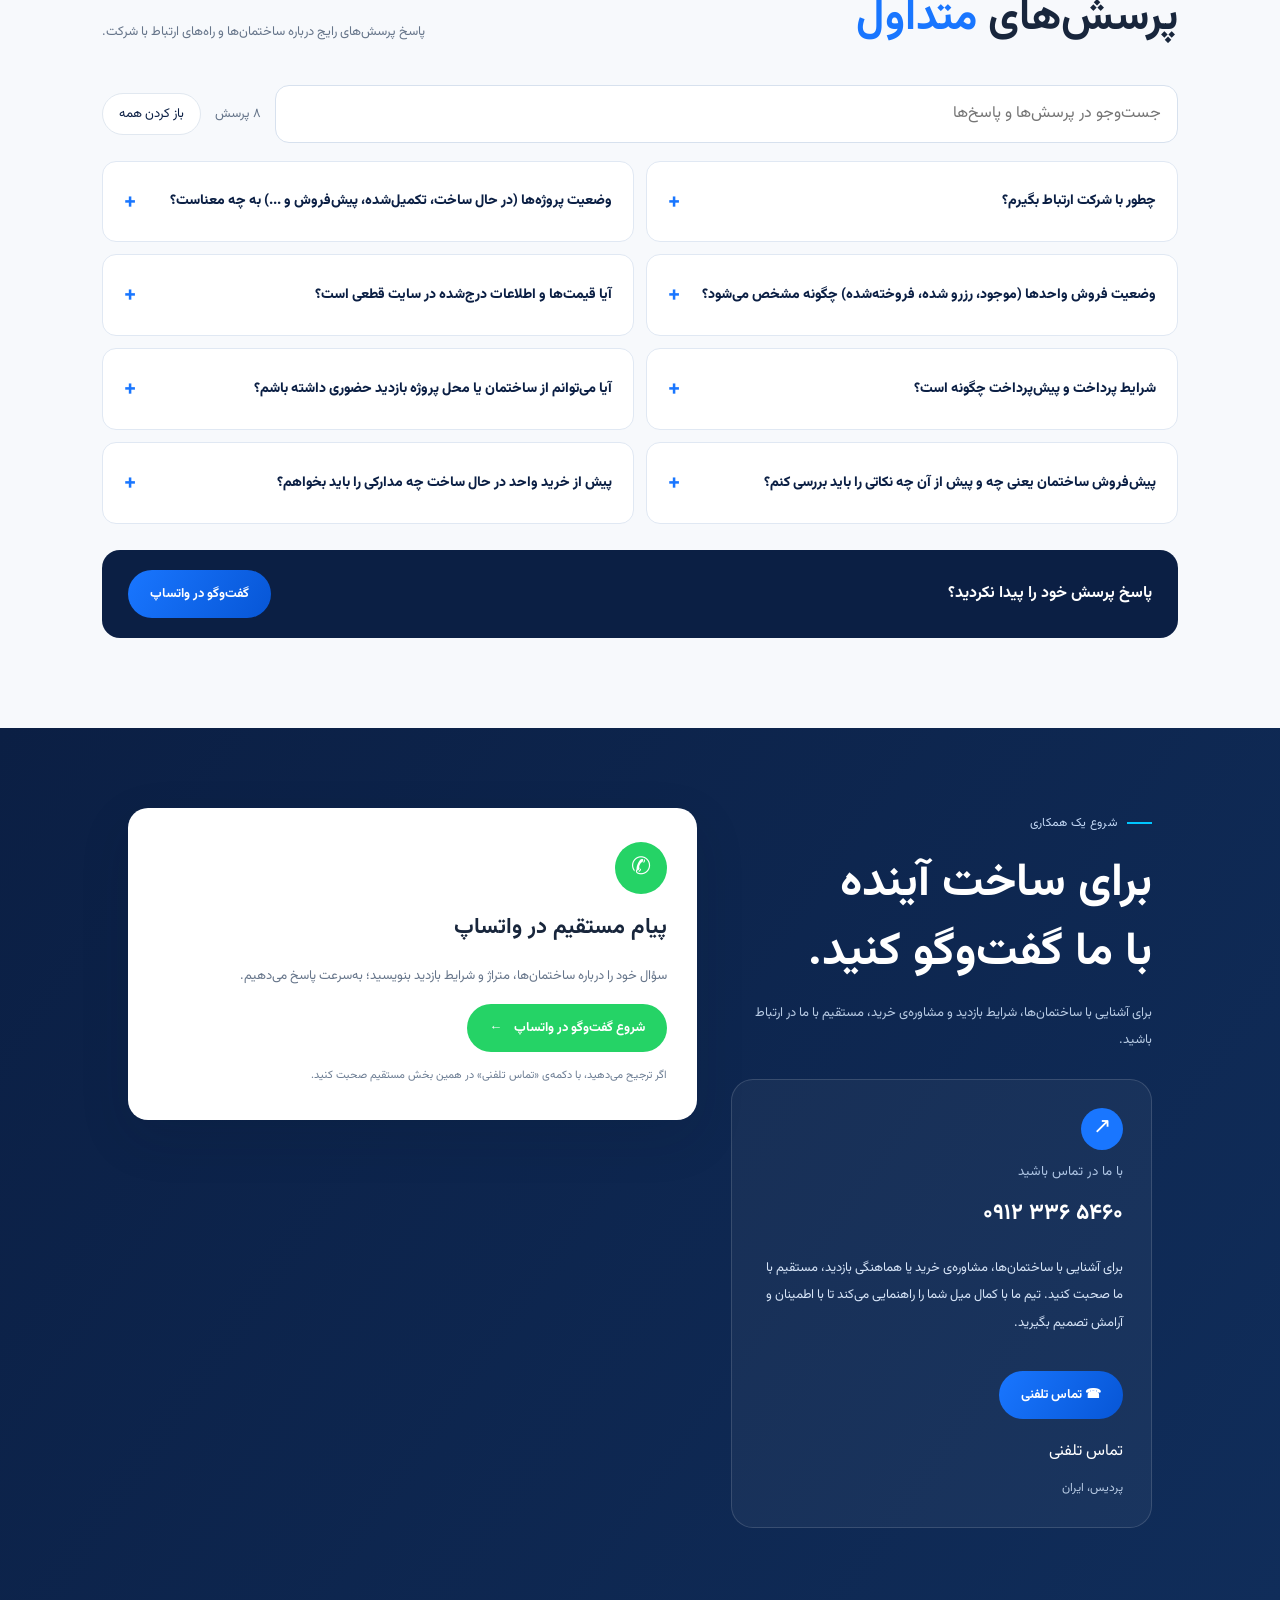
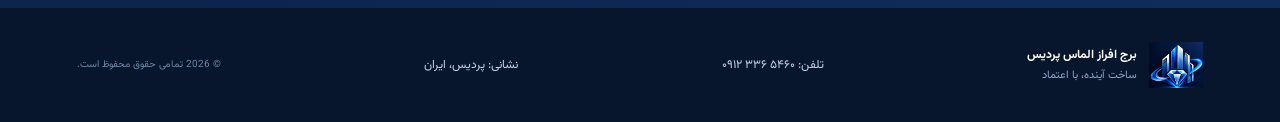
==== commit b99b831d: "Update website files" ====
--- a/index.html
+++ b/index.html
@@ -2,13 +2,13 @@
 <html lang="fa" dir="rtl">
 <head>
 <meta charset="utf-8"><meta name="viewport" content="width=device-width, initial-scale=1">
-<meta name="theme-color" content="#0B1F44"><meta name="description" content="وب‌سایت رسمی برج افراز الماس پردیس (برج افراز پردیس | برج افراز الماس): معرفی ساختمان‌ها، مشخصات و تصاویر پروژه‌ها و ثبت درخواست مشاوره در پردیس.">
+<meta name="theme-color" content="#0B1F44"><meta name="description" content="وب‌سایت رسمی برج افراز الماس پردیس (برج افراز پردیس | برج افراز الماس): معرفی ساختمان‌ها، مشخصات و تصاویر پروژه‌ها، در پردیس.">
 <meta name="robots" content="index,follow,max-image-preview:large">
-<meta property="og:type" content="website"><meta property="og:locale" content="fa_IR"><meta property="og:site_name" content="برج افراز الماس پردیس"><meta property="og:title" content="برج افراز الماس پردیس | شرکت ساختمانی و پروژه‌های پردیس"><meta property="og:description" content="معرفی ساختمان‌ها، مشخصات و تصاویر پروژه‌های برج افراز الماس پردیس و ثبت درخواست مشاوره."><meta property="og:image" content="assets/logo.webp"><meta name="twitter:card" content="summary">
+<meta property="og:type" content="website"><meta property="og:locale" content="fa_IR"><meta property="og:site_name" content="برج افراز الماس پردیس"><meta property="og:title" content="برج افراز الماس پردیس | شرکت ساختمانی و پروژه‌های پردیس"><meta property="og:description" content="معرفی ساختمان‌ها، مشخصات و تصاویر پروژه‌های برج افراز الماس پردیس."><meta property="og:image" content="assets/logo.webp"><meta name="twitter:card" content="summary">
 <title>برج افراز الماس پردیس | شرکت ساختمانی و پروژه‌های پردیس</title><link rel="icon" href="assets/logo.webp"><link rel="preconnect" href="https://fonts.googleapis.com"><link rel="preconnect" href="https://fonts.gstatic.com" crossorigin><link rel="stylesheet" href="https://fonts.googleapis.com/css2?family=Vazirmatn:wght@300;400;500;600;700;800&display=swap" media="print" onload="this.media='all'"><noscript><link rel="stylesheet" href="https://fonts.googleapis.com/css2?family=Vazirmatn:wght@300;400;500;600;700;800&display=swap"></noscript><link rel="stylesheet" href="assets/style.css"><script src="assets/seo.js" defer></script><script src="assets/main.js" defer></script>
 </head>
 <body>
-<header class="site-header"><a class="brand" href="index.html"><img src="assets/logo.webp" alt="لوگوی برج افراز الماس پردیس"><span><b>برج افراز الماس پردیس</b><small id="brand-tagline">ساخت آینده، با اعتماد</small></span></a><button class="menu-toggle" aria-label="باز کردن منو" aria-expanded="false">☰</button><nav class="nav"><a href="index.html">خانه</a><a href="#projects">ساختمان‌ها</a><a href="page.html?slug=about">درباره ما</a><a href="page.html?slug=services">خدمات</a><a href="articles.html">مقالات</a><a href="#faq" id="faq-nav">پرسش‌های متداول</a><a href="#contact">تماس با ما</a></nav><a class="header-cta" href="#contact">درخواست مشاوره</a></header>
+<header class="site-header"><a class="brand" href="index.html"><img src="assets/logo.webp" alt="لوگوی برج افراز الماس پردیس"><span><b>برج افراز الماس پردیس</b><small id="brand-tagline">ساخت آینده، با اعتماد</small></span></a><button class="menu-toggle" aria-label="باز کردن منو" aria-expanded="false">☰</button><nav class="nav"><a href="index.html">خانه</a><a href="#projects">ساختمان‌ها</a><a href="page.html?slug=about">درباره ما</a><a href="page.html?slug=services">خدمات</a><a href="articles.html">مقالات</a><a href="#faq" id="faq-nav">پرسش‌های متداول</a><a href="#contact">تماس با ما</a></nav><a class="header-cta" id="wa-header" href="https://wa.me/989123365460" target="_blank" rel="noopener">گفت‌وگو در واتساپ</a></header>
 <main>
 <section class="hero"><div class="hero-content"><span class="eyebrow">معماری مدرن • کیفیت ماندگار</span><h1><span class="hero-brand">برج افراز الماس پردیس</span> آینده‌ای مطمئن، <br><em>با ساختی ماندگار</em></h1><p><span id="hero-tagline">ساخت آینده، با اعتماد</span>؛ با تمرکز بر طراحی اصولی، کیفیت ساخت و اعتماد.</p><div class="hero-actions"><a class="btn primary" href="#projects">مشاهده ساختمان‌ها <span>←</span></a><a class="btn outline" href="page.html?slug=about">آشنایی با شرکت</a></div></div><div class="hero-mark"><img src="assets/logo.webp" alt="" fetchpriority="low"></div><div class="hero-bottom"><span>ساخت‌وساز مدرن</span><span>پردیس، ایران</span></div></section>
 <section class="trust-strip"><div><strong>01</strong><span>کیفیت ساخت</span></div><div><strong>02</strong><span>طراحی اصولی</span></div><div><strong>03</strong><span>تعهد و شفافیت</span></div><div><strong>04</strong><span>همراهی با مشتری</span></div></section>
@@ -21,16 +21,16 @@
 
 <section class="company-facts section" id="company-facts" hidden><div class="section-heading"><div><span class="eyebrow blue">اطلاعات قابل بررسی</span><h2>شناخت بیشتر <em>شرکت</em></h2></div><p>اطلاعات زیر توسط شرکت ثبت شده است.</p></div><div class="facts-grid" id="facts-grid"></div></section>
 <section class="section services-section" id="services-section" hidden><div class="section-heading"><div><span class="eyebrow blue">توانمندی‌ها</span><h2>خدمات <em>شرکت</em></h2></div><p>حوزه‌های فعالیت شرکت را بشناسید.</p></div><div class="services-grid" id="services-grid"></div><div class="service-more"><a class="text-link" href="page.html?slug=services">آشنایی بیشتر با خدمات شرکت ←</a></div></section>
-<section class="section process-section" id="process"><div class="section-heading"><div><span class="eyebrow blue">مراحل ارتباط با شرکت</span><h2>از آشنایی تا <em>پیگیری</em></h2></div><p>ثبت درخواست در سه مرحله ساده انجام می‌شود.</p></div><ol class="process-list"><li><span class="process-no">۱</span><h3>ساختمان را بشناسید</h3><p>در بخش ساختمان‌ها، تصاویر، وضعیت و مشخصات ثبت‌شده هر پروژه را ببینید.</p><a class="text-link" href="#projects">مشاهده ساختمان‌ها ←</a></li><li><span class="process-no">۲</span><h3>درخواست خود را ثبت کنید</h3><p>فرم درخواست مشاوره را تکمیل کنید یا مستقیماً با شماره تماس شرکت ارتباط بگیرید.</p><a class="text-link" href="#contact">ثبت درخواست ←</a></li><li><span class="process-no">۳</span><h3>پیگیری درخواست</h3><p>اطلاعات فرم برای مدیر سایت ثبت می‌شود تا برای پیگیری از اطلاعات تماس شما استفاده شود.</p><a class="text-link" href="#faq">پرسش‌های متداول ←</a></li></ol></section>
+<section class="section process-section" id="process"><div class="section-heading"><div><span class="eyebrow blue">مراحل ارتباط با شرکت</span><h2>از آشنایی تا <em>پیگیری</em></h2></div><p>ارتباط با ما در سه مرحله ساده انجام می‌شود.</p></div><ol class="process-list"><li><span class="process-no">۱</span><h3>ساختمان را بشناسید</h3><p>در بخش ساختمان‌ها، تصاویر، وضعیت و مشخصات ثبت‌شده هر پروژه را ببینید.</p><a class="text-link" href="#projects">مشاهده ساختمان‌ها ←</a></li><li><span class="process-no">۲</span><h3>با ما در ارتباط باشید</h3><p>با شماره تماس شرکت یا از طریق واتساپ مستقیماً ارتباط بگیرید.</p><a class="text-link" href="#contact">راه‌های ارتباط ←</a></li><li><span class="process-no">۳</span><h3>هماهنگی و پیگیری</h3><p>پس از گفت‌وگو، زمان بازدید و مراحل بعدی با شما هماهنگ می‌شود.</p><a class="text-link" href="#faq">پرسش‌های متداول ←</a></li></ol></section>
 <section class="section articles-section" id="articles-section" hidden><div class="section-heading"><div><span class="eyebrow blue">دانستنی‌ها</span><h2>آخرین <em>مقالات</em></h2></div><p>مقالات منتشرشده‌ی شرکت.</p></div><div class="article-grid" id="articles-grid"></div><p style="text-align:center;margin-top:24px"><a class="btn outline" href="articles.html">مشاهده همه مقالات</a></p></section>
-<section class="about-section" id="about"><div class="about-art"><div class="blue-line"></div><div class="about-number">BAP<span>.</span></div><div class="about-caption">BUILT ON TRUST</div></div><div class="about-copy"><span class="eyebrow blue">درباره شرکت</span><h2>اعتماد، از <em>پایه</em> ساخته می‌شود.</h2><p id="about-text">شرکت برج افراز الماس پردیس با تمرکز بر کیفیت ساخت، طراحی اصولی و جلب اعتماد مشتریان فعالیت می‌کند.</p><p class="brand-names">برج افراز الماس پردیس، با نام‌های «برج افراز پردیس» و «برج افراز الماس» نیز شناخته می‌شود.</p><a class="text-link" href="page.html?slug=about">اطلاعات بیشتر درباره شرکت ←</a></div></section>
+<section class="about-section" id="about"><div class="about-art"><img src="assets/about-logo.webp?v=2" alt="لوگوی برج افراز الماس پردیس" loading="lazy"></div><div class="about-copy"><span class="eyebrow blue">درباره شرکت</span><h2>اعتماد، از <em>پایه</em> ساخته می‌شود.</h2><p id="about-text">شرکت برج افراز الماس پردیس با تمرکز بر کیفیت ساخت، طراحی اصولی و جلب اعتماد مشتریان فعالیت می‌کند.</p><p class="brand-names">برج افراز الماس پردیس، با نام‌های «برج افراز پردیس» و «برج افراز الماس» نیز شناخته می‌شود.</p><a class="text-link" href="page.html?slug=about">اطلاعات بیشتر درباره شرکت ←</a></div></section>
 <section class="section faq-section" id="faq"><div class="section-heading"><div><span class="eyebrow blue">راهنمای مشتریان</span><h2>پرسش‌های <em>متداول</em></h2></div><p>پاسخ پرسش‌های رایج درباره ساختمان‌ها و راه‌های ارتباط با شرکت.</p></div>
 <div class="faq-tools"><label class="faq-search"><span class="sr-only">جست‌وجو در پرسش‌ها</span><input type="search" id="faq-search" maxlength="100" placeholder="جست‌وجو در پرسش‌ها و پاسخ‌ها" autocomplete="off"></label><span class="faq-count" id="faq-count" aria-live="polite"></span><button type="button" class="faq-toggle-all" id="faq-toggle-all">باز کردن همه</button></div>
-<div class="faq-list" id="faq-list"><details class="faq-item"><summary>چطور درخواست مشاوره ثبت کنم؟</summary><p>فرم همین صفحه را تکمیل کنید، موضوع درخواست را انتخاب کنید و در صورت ارتباط، ساختمان موردنظر را مشخص کنید. اطلاعات فرم برای پیگیری درخواست در پنل مدیریت ثبت می‌شود.</p></details><details class="faq-item"><summary>وضعیت پروژه‌ها (در حال ساخت، تکمیل‌شده، پیش‌فروش و ...) به چه معناست؟</summary><p>وضعیت هر ساختمان در کارت پروژه و صفحه جزئیات آن نمایش داده می‌شود. با فیلتر «وضعیت پروژه» در بخش ساختمان‌ها می‌توانید فقط ساختمان‌های هر وضعیت را ببینید.</p></details><details class="faq-item"><summary>وضعیت فروش واحدها (موجود، رزرو شده، فروخته‌شده) چگونه مشخص می‌شود؟</summary><p>در صفحه هر ساختمان، فهرست واحدها همراه با وضعیت فروش هر واحد نمایش داده می‌شود. این وضعیت توسط شرکت ثبت و به‌روزرسانی می‌شود؛ برای اطمینان از آخرین وضعیت یک واحد پیش از تصمیم‌گیری با شرکت تماس بگیرید.</p></details><details class="faq-item"><summary>آیا قیمت‌ها و اطلاعات درج‌شده در سایت قطعی است؟</summary><p>اطلاعات سایت برای معرفی اولیه است و ممکن است تغییر کند. مبنای تعهدات طرفین فقط مفاد قرارداد معتبر است؛ پیش از هر اقدامی اطلاعات نهایی را از شرکت استعلام کنید.</p></details><details class="faq-item"><summary>شرایط پرداخت و پیش‌پرداخت چگونه است؟</summary><p>شرایط مالی هر واحد در سایت ثبت نشده است و باید مستقیماً از شرکت استعلام شود. لطفاً به هیچ مبلغ یا شرطی که در قرارداد مکتوب و معتبر نیامده است اتکا نکنید.</p></details><details class="faq-item"><summary>آیا می‌توانم از ساختمان یا محل پروژه بازدید حضوری داشته باشم؟</summary><p>برای هماهنگی بازدید، درخواست خود را از طریق فرم ثبت کنید یا با شماره تماس شرکت صحبت کنید. امکان و زمان بازدید پس از هماهنگی اعلام می‌شود.</p></details><details class="faq-item"><summary>پیش‌فروش ساختمان یعنی چه و پیش از آن چه نکاتی را باید بررسی کنم؟</summary><p>در پیش‌فروش، واحد پیش از تکمیل ساخت خریداری می‌شود. پیش از پرداخت، مفاد قرارداد، مشخصات فنی و متراژ، زمان تحویل و شرایط تأخیر، و مدارک مجوز ساخت را بررسی کنید. این توضیح راهنمای عمومی است و جایگزین مشاوره حقوقی نیست.</p></details><details class="faq-item"><summary>پیش از خرید واحد در حال ساخت چه مدارکی را باید بخواهم؟</summary><p>معمولاً مواردی مانند مجوز ساخت از مرجع صدور، مدرک مالکیت زمین یا ملک، قرارداد مکتوب با مشخصات دقیق واحد و برنامه زمان‌بندی تحویل بررسی می‌شود. برای جزئیات حقوقی با وکیل یا مشاور حقوقی مشورت کنید.</p></details></div><p class="faq-empty" id="faq-empty" hidden>پرسشی با این عبارت پیدا نشد. عبارت دیگری را امتحان کنید یا درخواست خود را برای ما ثبت کنید.</p>
-<div class="faq-cta"><span>پاسخ پرسش خود را پیدا نکردید؟</span><a class="btn primary" href="#contact">ثبت درخواست مشاوره</a></div></section>
-<script type="application/ld+json" id="faq-schema">{"@context": "https://schema.org", "@type": "FAQPage", "mainEntity": [{"@type": "Question", "name": "چطور درخواست مشاوره ثبت کنم؟", "acceptedAnswer": {"@type": "Answer", "text": "فرم همین صفحه را تکمیل کنید، موضوع درخواست را انتخاب کنید و در صورت ارتباط، ساختمان موردنظر را مشخص کنید. اطلاعات فرم برای پیگیری درخواست در پنل مدیریت ثبت می‌شود."}}, {"@type": "Question", "name": "وضعیت پروژه‌ها (در حال ساخت، تکمیل‌شده، پیش‌فروش و ...) به چه معناست؟", "acceptedAnswer": {"@type": "Answer", "text": "وضعیت هر ساختمان در کارت پروژه و صفحه جزئیات آن نمایش داده می‌شود. با فیلتر «وضعیت پروژه» در بخش ساختمان‌ها می‌توانید فقط ساختمان‌های هر وضعیت را ببینید."}}, {"@type": "Question", "name": "وضعیت فروش واحدها (موجود، رزرو شده، فروخته‌شده) چگونه مشخص می‌شود؟", "acceptedAnswer": {"@type": "Answer", "text": "در صفحه هر ساختمان، فهرست واحدها همراه با وضعیت فروش هر واحد نمایش داده می‌شود. این وضعیت توسط شرکت ثبت و به‌روزرسانی می‌شود؛ برای اطمینان از آخرین وضعیت یک واحد پیش از تصمیم‌گیری با شرکت تماس بگیرید."}}, {"@type": "Question", "name": "آیا قیمت‌ها و اطلاعات درج‌شده در سایت قطعی است؟", "acceptedAnswer": {"@type": "Answer", "text": "اطلاعات سایت برای معرفی اولیه است و ممکن است تغییر کند. مبنای تعهدات طرفین فقط مفاد قرارداد معتبر است؛ پیش از هر اقدامی اطلاعات نهایی را از شرکت استعلام کنید."}}, {"@type": "Question", "name": "شرایط پرداخت و پیش‌پرداخت چگونه است؟", "acceptedAnswer": {"@type": "Answer", "text": "شرایط مالی هر واحد در سایت ثبت نشده است و باید مستقیماً از شرکت استعلام شود. لطفاً به هیچ مبلغ یا شرطی که در قرارداد مکتوب و معتبر نیامده است اتکا نکنید."}}, {"@type": "Question", "name": "آیا می‌توانم از ساختمان یا محل پروژه بازدید حضوری داشته باشم؟", "acceptedAnswer": {"@type": "Answer", "text": "برای هماهنگی بازدید، درخواست خود را از طریق فرم ثبت کنید یا با شماره تماس شرکت صحبت کنید. امکان و زمان بازدید پس از هماهنگی اعلام می‌شود."}}, {"@type": "Question", "name": "پیش‌فروش ساختمان یعنی چه و پیش از آن چه نکاتی را باید بررسی کنم؟", "acceptedAnswer": {"@type": "Answer", "text": "در پیش‌فروش، واحد پیش از تکمیل ساخت خریداری می‌شود. پیش از پرداخت، مفاد قرارداد، مشخصات فنی و متراژ، زمان تحویل و شرایط تأخیر، و مدارک مجوز ساخت را بررسی کنید. این توضیح راهنمای عمومی است و جایگزین مشاوره حقوقی نیست."}}, {"@type": "Question", "name": "پیش از خرید واحد در حال ساخت چه مدارکی را باید بخواهم؟", "acceptedAnswer": {"@type": "Answer", "text": "معمولاً مواردی مانند مجوز ساخت از مرجع صدور، مدرک مالکیت زمین یا ملک، قرارداد مکتوب با مشخصات دقیق واحد و برنامه زمان‌بندی تحویل بررسی می‌شود. برای جزئیات حقوقی با وکیل یا مشاور حقوقی مشورت کنید."}}]}</script>
-<section class="contact-section" id="contact"><div class="contact-intro"><span class="eyebrow">شروع یک همکاری</span><h2>برای ساخت آینده<br>با ما گفت‌وگو کنید.</h2><p>درخواست خود را ثبت کنید تا اطلاعات آن در پنل مدیریت برای پیگیری ذخیره شود.</p><div class="contact-card"><span class="contact-icon">↗</span><small>با ما در تماس باشید</small><strong dir="ltr" id="contact-phone">۰۹۱۲ ۳۳۶ ۵۴۶۰</strong><p class="contact-note">برای آشنایی با ساختمان‌ها، مشاوره‌ی خرید یا هماهنگی بازدید، مستقیم با ما صحبت کنید. تیم ما با کمال میل شما را راهنمایی می‌کند تا با اطمینان و آرامش تصمیم بگیرید.</p><a class="btn primary" id="call-link" href="tel:+989123365460">☎ تماس تلفنی</a>تماس تلفنی</a><a class="contact-email" id="contact-email" dir="ltr" hidden></a><p id="contact-address">پردیس، ایران</p></div></div>
-<div class="contact-form-wrap"><div id="contact-message" role="status" hidden></div><form class="contact-form" id="contact-form" method="post" action="api/contact.php"><h3>فرم درخواست مشاوره</h3><p class="form-subtitle">فیلدهای ستاره‌دار ضروری هستند.</p><input type="hidden" name="csrf" id="csrf-token"><div class="honeypot" aria-hidden="true"><label>این فیلد را خالی بگذارید<input name="company_website" tabindex="-1" autocomplete="off"></label></div><div class="form-row"><label>نام و نام خانوادگی *<input name="name" required minlength="2" maxlength="100" autocomplete="name" placeholder="نام شما"></label><label>شماره تماس *<input name="phone" required inputmode="tel" autocomplete="tel" maxlength="30" placeholder="0912…"></label></div><div class="form-row"><label>موضوع درخواست *<select name="topic" required><option value="اطلاعات پروژه">اطلاعات پروژه</option><option value="درخواست مشاوره خرید">درخواست مشاوره خرید</option><option value="مشارکت در ساخت">مشارکت در ساخت</option><option value="سایر موارد">سایر موارد</option></select></label><label>پروژه مرتبط (اختیاری)<select name="project_id" id="project-select"><option value="0">انتخاب نشده</option></select></label></div><label>ایمیل (اختیاری)<input type="email" name="email" maxlength="190" autocomplete="email" placeholder="name@example.com"></label><label>توضیحات درخواست *<textarea name="message" rows="4" required minlength="5" maxlength="2000" placeholder="چطور می‌توانیم راهنمایی‌تان کنیم؟"></textarea></label><button class="btn primary" type="submit">ثبت درخواست <span>←</span></button><small class="privacy-note">اطلاعات واردشده برای پیگیری همین درخواست استفاده می‌شود؛ لطفاً اطلاعات حساس غیرضروری ارسال نکنید.</small></form></div></section>
+<div class="faq-list" id="faq-list"><details class="faq-item"><summary>چطور با شرکت ارتباط بگیرم؟</summary><p>از بخش «تماس با ما» تماس بگیرید یا در واتساپ پیام بدهید و در صورت ارتباط، ساختمان موردنظر خود را اعلام کنید.</p></details><details class="faq-item"><summary>وضعیت پروژه‌ها (در حال ساخت، تکمیل‌شده، پیش‌فروش و ...) به چه معناست؟</summary><p>وضعیت هر ساختمان در کارت پروژه و صفحه جزئیات آن نمایش داده می‌شود. با فیلتر «وضعیت پروژه» در بخش ساختمان‌ها می‌توانید فقط ساختمان‌های هر وضعیت را ببینید.</p></details><details class="faq-item"><summary>وضعیت فروش واحدها (موجود، رزرو شده، فروخته‌شده) چگونه مشخص می‌شود؟</summary><p>در صفحه هر ساختمان، فهرست واحدها همراه با وضعیت فروش هر واحد نمایش داده می‌شود. این وضعیت توسط شرکت ثبت و به‌روزرسانی می‌شود؛ برای اطمینان از آخرین وضعیت یک واحد پیش از تصمیم‌گیری با شرکت تماس بگیرید.</p></details><details class="faq-item"><summary>آیا قیمت‌ها و اطلاعات درج‌شده در سایت قطعی است؟</summary><p>اطلاعات سایت برای معرفی اولیه است و ممکن است تغییر کند. مبنای تعهدات طرفین فقط مفاد قرارداد معتبر است؛ پیش از هر اقدامی اطلاعات نهایی را از شرکت استعلام کنید.</p></details><details class="faq-item"><summary>شرایط پرداخت و پیش‌پرداخت چگونه است؟</summary><p>شرایط مالی هر واحد در سایت ثبت نشده است و باید مستقیماً از شرکت استعلام شود. لطفاً به هیچ مبلغ یا شرطی که در قرارداد مکتوب و معتبر نیامده است اتکا نکنید.</p></details><details class="faq-item"><summary>آیا می‌توانم از ساختمان یا محل پروژه بازدید حضوری داشته باشم؟</summary><p>برای هماهنگی بازدید، با شماره تماس شرکت صحبت کنید یا در واتساپ پیام بدهید. امکان و زمان بازدید پس از هماهنگی اعلام می‌شود.</p></details><details class="faq-item"><summary>پیش‌فروش ساختمان یعنی چه و پیش از آن چه نکاتی را باید بررسی کنم؟</summary><p>در پیش‌فروش، واحد پیش از تکمیل ساخت خریداری می‌شود. پیش از پرداخت، مفاد قرارداد، مشخصات فنی و متراژ، زمان تحویل و شرایط تأخیر، و مدارک مجوز ساخت را بررسی کنید. این توضیح راهنمای عمومی است و جایگزین مشاوره حقوقی نیست.</p></details><details class="faq-item"><summary>پیش از خرید واحد در حال ساخت چه مدارکی را باید بخواهم؟</summary><p>معمولاً مواردی مانند مجوز ساخت از مرجع صدور، مدرک مالکیت زمین یا ملک، قرارداد مکتوب با مشخصات دقیق واحد و برنامه زمان‌بندی تحویل بررسی می‌شود. برای جزئیات حقوقی با وکیل یا مشاور حقوقی مشورت کنید.</p></details></div><p class="faq-empty" id="faq-empty" hidden>پرسشی با این عبارت پیدا نشد. عبارت دیگری را امتحان کنید یا درخواست خود را برای ما ثبت کنید.</p>
+<div class="faq-cta"><span>پاسخ پرسش خود را پیدا نکردید؟</span><a class="btn primary" href="https://wa.me/989123365460" target="_blank" rel="noopener">گفت‌وگو در واتساپ</a></div></section>
+<script type="application/ld+json" id="faq-schema">{"@context": "https://schema.org", "@type": "FAQPage", "mainEntity": [{"@type": "Question", "name": "چطور با شرکت ارتباط بگیرم؟", "acceptedAnswer": {"@type": "Answer", "text": "از بخش «تماس با ما» تماس بگیرید یا در واتساپ پیام بدهید و در صورت ارتباط، ساختمان موردنظر خود را اعلام کنید."}}, {"@type": "Question", "name": "وضعیت پروژه‌ها (در حال ساخت، تکمیل‌شده، پیش‌فروش و ...) به چه معناست؟", "acceptedAnswer": {"@type": "Answer", "text": "وضعیت هر ساختمان در کارت پروژه و صفحه جزئیات آن نمایش داده می‌شود. با فیلتر «وضعیت پروژه» در بخش ساختمان‌ها می‌توانید فقط ساختمان‌های هر وضعیت را ببینید."}}, {"@type": "Question", "name": "وضعیت فروش واحدها (موجود، رزرو شده، فروخته‌شده) چگونه مشخص می‌شود؟", "acceptedAnswer": {"@type": "Answer", "text": "در صفحه هر ساختمان، فهرست واحدها همراه با وضعیت فروش هر واحد نمایش داده می‌شود. این وضعیت توسط شرکت ثبت و به‌روزرسانی می‌شود؛ برای اطمینان از آخرین وضعیت یک واحد پیش از تصمیم‌گیری با شرکت تماس بگیرید."}}, {"@type": "Question", "name": "آیا قیمت‌ها و اطلاعات درج‌شده در سایت قطعی است؟", "acceptedAnswer": {"@type": "Answer", "text": "اطلاعات سایت برای معرفی اولیه است و ممکن است تغییر کند. مبنای تعهدات طرفین فقط مفاد قرارداد معتبر است؛ پیش از هر اقدامی اطلاعات نهایی را از شرکت استعلام کنید."}}, {"@type": "Question", "name": "شرایط پرداخت و پیش‌پرداخت چگونه است؟", "acceptedAnswer": {"@type": "Answer", "text": "شرایط مالی هر واحد در سایت ثبت نشده است و باید مستقیماً از شرکت استعلام شود. لطفاً به هیچ مبلغ یا شرطی که در قرارداد مکتوب و معتبر نیامده است اتکا نکنید."}}, {"@type": "Question", "name": "آیا می‌توانم از ساختمان یا محل پروژه بازدید حضوری داشته باشم؟", "acceptedAnswer": {"@type": "Answer", "text": "برای هماهنگی بازدید، با شماره تماس شرکت صحبت کنید یا در واتساپ پیام بدهید. امکان و زمان بازدید پس از هماهنگی اعلام می‌شود."}}, {"@type": "Question", "name": "پیش‌فروش ساختمان یعنی چه و پیش از آن چه نکاتی را باید بررسی کنم؟", "acceptedAnswer": {"@type": "Answer", "text": "در پیش‌فروش، واحد پیش از تکمیل ساخت خریداری می‌شود. پیش از پرداخت، مفاد قرارداد، مشخصات فنی و متراژ، زمان تحویل و شرایط تأخیر، و مدارک مجوز ساخت را بررسی کنید. این توضیح راهنمای عمومی است و جایگزین مشاوره حقوقی نیست."}}, {"@type": "Question", "name": "پیش از خرید واحد در حال ساخت چه مدارکی را باید بخواهم؟", "acceptedAnswer": {"@type": "Answer", "text": "معمولاً مواردی مانند مجوز ساخت از مرجع صدور، مدرک مالکیت زمین یا ملک، قرارداد مکتوب با مشخصات دقیق واحد و برنامه زمان‌بندی تحویل بررسی می‌شود. برای جزئیات حقوقی با وکیل یا مشاور حقوقی مشورت کنید."}}]}</script>
+<section class="contact-section" id="contact"><div class="contact-intro"><span class="eyebrow">شروع یک همکاری</span><h2>برای ساخت آینده<br>با ما گفت‌وگو کنید.</h2><p>برای آشنایی با ساختمان‌ها، شرایط بازدید و مشاوره‌ی خرید، مستقیم با ما در ارتباط باشید.</p><div class="contact-card"><span class="contact-icon">↗</span><small>با ما در تماس باشید</small><strong dir="ltr" id="contact-phone">۰۹۱۲ ۳۳۶ ۵۴۶۰</strong><p class="contact-note">برای آشنایی با ساختمان‌ها، مشاوره‌ی خرید یا هماهنگی بازدید، مستقیم با ما صحبت کنید. تیم ما با کمال میل شما را راهنمایی می‌کند تا با اطمینان و آرامش تصمیم بگیرید.</p><a class="btn primary" id="call-link" href="tel:+989123365460">☎ تماس تلفنی</a>تماس تلفنی</a><a class="contact-email" id="contact-email" dir="ltr" hidden></a><p id="contact-address">پردیس، ایران</p></div></div>
+<div class="contact-form-wrap"><div class="wa-panel"><span class="wa-icon" aria-hidden="true">✆</span><h3>پیام مستقیم در واتساپ</h3><p>سؤال خود را درباره ساختمان‌ها، متراژ و شرایط بازدید بنویسید؛ به‌سرعت پاسخ می‌دهیم.</p><a class="btn primary" id="wa-link" href="https://wa.me/989123365460" target="_blank" rel="noopener">شروع گفت‌وگو در واتساپ <span>←</span></a><small class="privacy-note">اگر ترجیح می‌دهید، با دکمه‌ی «تماس تلفنی» در همین بخش مستقیم صحبت کنید.</small></div></div></section>
 </main>
 <footer class="footer"><div class="footer-brand"><img src="assets/logo.webp" alt=""><div><b>برج افراز الماس پردیس</b><p id="footer-tagline">ساخت آینده، با اعتماد</p></div></div><div>تلفن: <a dir="ltr" id="footer-phone" href="tel:+989123365460">۰۹۱۲ ۳۳۶ ۵۴۶۰</a></div><div>نشانی: <span id="footer-address">پردیس، ایران</span></div><small>© <span id="current-year"></span> تمامی حقوق محفوظ است.</small></footer>
 <script type="application/ld+json" id="organization-schema">{"@context":"https://schema.org","@graph":[{"@type":"WebSite","name":"برج افراز الماس پردیس","alternateName":["برج افراز پردیس","برج افراز الماس"],"inLanguage":"fa-IR"},{"@type":"GeneralContractor","name":"برج افراز الماس پردیس","alternateName":["برج افراز پردیس","برج افراز الماس"],"telephone":"+989123365460","areaServed":{"@type":"Place","name":"پردیس"},"address":{"@type":"PostalAddress","addressLocality":"پردیس","streetAddress":"پردیس، ایران","addressCountry":"IR"}}]}</script>
--- a/assets/style.css
+++ b/assets/style.css
@@ -3,7 +3,7 @@
 .hero{min-height:610px;position:relative;overflow:hidden;display:flex;align-items:center;padding:70px clamp(22px,8vw,120px);color:white;background:linear-gradient(100deg,#07162f 0%,#0b1f44ed 42%,#0b1f4470 100%),url('https://images.unsplash.com/photo-1486406146926-c627a92ad1ab?auto=format&fit=crop&w=2000&q=85') center/cover}.hero:after{content:"";position:absolute;inset:0;background:linear-gradient(0deg,#07162f88,transparent 35%);pointer-events:none}.hero-content{position:relative;z-index:2;max-width:620px}.eyebrow{display:inline-block;font-size:12px;letter-spacing:.3px;color:#c3d8f5;margin-bottom:16px}.eyebrow:before{content:"";display:inline-block;width:25px;height:2px;background:var(--cyan);vertical-align:middle;margin-left:10px}.eyebrow.blue{color:var(--blue)}h1,h2,h3,p{margin-top:0}.hero h1{font-size:clamp(34px,5vw,61px);line-height:1.45;margin:0 0 18px;font-weight:800;letter-spacing:-1px}.hero h1 em,.section-heading em,.about-copy h2 em{font-style:normal;color:var(--cyan)}.hero-content>p{max-width:500px;color:#d4e1f3;font-size:15px;line-height:2.2}.hero-actions{display:flex;gap:12px;flex-wrap:wrap;margin-top:28px}.btn{border:0;display:inline-flex;align-items:center;justify-content:center;gap:12px;padding:12px 22px;border-radius:30px;font-family:inherit;font-size:13px;font-weight:700;cursor:pointer;transition:transform .2s,box-shadow .2s}.btn:hover{transform:translateY(-2px);box-shadow:0 10px 25px #06142a22}.btn.primary{color:white;background:linear-gradient(120deg,var(--blue),#0756d6)}.btn.outline{border:1px solid #9bb9e2;color:white;background:#ffffff0b}.hero-mark{position:absolute;z-index:1;left:7%;top:50%;transform:translateY(-50%);width:min(33vw,400px);opacity:.8;filter:drop-shadow(0 15px 45px #007bff35)}.hero-mark img{mix-blend-mode:screen;mask-image:radial-gradient(ellipse,black 40%,transparent 72%)}.hero-bottom{position:absolute;z-index:3;bottom:22px;left:clamp(22px,8vw,120px);right:clamp(22px,8vw,120px);display:flex;justify-content:space-between;font-size:11px;color:#a8bdd8;border-top:1px solid #ffffff24;padding-top:12px}
 .trust-strip{background:white;display:grid;grid-template-columns:repeat(4,1fr);padding:26px clamp(22px,8vw,120px);box-shadow:0 10px 35px #132f5010}.trust-strip div{display:flex;align-items:center;gap:14px;justify-content:center;border-left:1px solid var(--line)}.trust-strip div:last-child{border:0}.trust-strip strong{font-size:24px;color:var(--blue);font-weight:800}.trust-strip span{font-size:13px;font-weight:600}
 .section{padding:90px clamp(22px,8vw,120px)}.section-heading{display:flex;justify-content:space-between;align-items:end;gap:30px;margin-bottom:34px}.section-heading h2,.about-copy h2{font-size:clamp(28px,3.5vw,43px);line-height:1.5;margin:0}.section-heading h2 em,.about-copy h2 em{color:var(--blue)}.section-heading>p{max-width:340px;color:var(--muted);font-size:13px;margin:0 0 7px}.project-grid{display:grid;grid-template-columns:repeat(3,minmax(0,1fr));gap:22px}.project-card{background:white;border-radius:var(--radius);overflow:hidden;box-shadow:0 10px 35px #0b1f440b;border:1px solid #e7edf5;transition:.25s}.project-card:hover{transform:translateY(-5px);box-shadow:0 18px 40px #0b1f4418}.project-image{width:100%;height:225px;object-fit:cover}.project-placeholder{height:225px;background:linear-gradient(135deg,#0b1f44,#1976ff);display:flex;align-items:center;justify-content:center;flex-direction:column;color:white}.project-placeholder span{font-size:65px}.project-placeholder small{font-size:12px;color:#cfe0ff}.project-info{padding:22px}.status{font-size:10px;color:#1267e8;background:#eaf2ff;padding:5px 10px;border-radius:20px}.project-info h3{margin:14px 0 4px;font-size:19px}.project-info p{font-size:12px;color:var(--muted);margin-bottom:8px}.project-info .location{color:var(--blue)}.empty-projects{background:white;border:1px dashed #c8d5e7;border-radius:var(--radius);padding:55px 20px;text-align:center}.empty-icon{font-size:40px;color:var(--blue)}.empty-projects h3{margin:10px 0}.empty-projects p{color:var(--muted);font-size:13px;margin:0}
-.about-section{display:grid;grid-template-columns:1fr 1fr;align-items:center;gap:clamp(35px,7vw,100px);padding:80px clamp(22px,10vw,150px);background:white}.about-art{height:330px;background:radial-gradient(circle at 50% 40%,#173f78,#0b1f44 70%);border-radius:24px;position:relative;overflow:hidden;display:flex;align-items:center;justify-content:center;color:white}.about-art:before,.about-art:after{content:"";position:absolute;width:450px;height:450px;border:1px solid #1976ff55;border-radius:50%}.about-art:after{width:340px;height:340px}.about-number{font-size:76px;font-weight:800;letter-spacing:-5px;z-index:1}.about-number span{color:var(--cyan)}.about-caption{position:absolute;bottom:40px;font-size:11px;letter-spacing:5px;color:#a8c6f0}.blue-line{position:absolute;width:120px;height:3px;background:var(--cyan);top:40px;right:40px;box-shadow:0 0 20px var(--cyan)}.about-copy p{font-size:14px;color:var(--muted);line-height:2.3;margin:20px 0}.text-link{color:var(--blue);font-size:13px;font-weight:700}.text-link span{margin-right:8px}
+.about-section{display:grid;grid-template-columns:1fr 1fr;align-items:center;gap:clamp(35px,7vw,100px);padding:80px clamp(22px,10vw,150px);background:white}.about-art{aspect-ratio:1/1;max-height:520px;width:100%;background:#071a3f;border-radius:24px;position:relative;overflow:hidden}.about-art img{width:100%;height:100%;object-fit:cover;display:block}.about-copy p{font-size:14px;color:var(--muted);line-height:2.3;margin:20px 0}.text-link{color:var(--blue);font-size:13px;font-weight:700}.text-link span{margin-right:8px}
 .contact-section{padding:80px clamp(22px,10vw,150px);background:linear-gradient(125deg,#0b1f44,#102d5a);color:white;display:flex;align-items:center;justify-content:space-between;gap:40px}.contact-section h2{font-size:clamp(30px,4vw,46px);line-height:1.5;margin-bottom:12px}.contact-section>div>p{color:#b8cbe4;font-size:13px}.contact-card{min-width:min(100%,320px);background:#ffffff0b;border:1px solid #ffffff24;border-radius:22px;padding:28px;display:flex;flex-direction:column;gap:10px}.contact-icon{width:42px;height:42px;border-radius:50%;display:grid;place-items:center;background:var(--blue);font-size:22px}.contact-card small{color:#aec5e4}.contact-card strong{font-size:22px;direction:ltr;text-align:right;overflow-wrap:anywhere}.contact-card .btn{align-self:flex-start;margin:8px 0}.contact-card p{font-size:12px;color:#b8cbe4;margin:0}
 .footer{background:#07152d;color:#c4d3e8;padding:30px clamp(22px,6vw,90px);display:flex;align-items:center;justify-content:space-between;gap:22px;flex-wrap:wrap;font-size:12px}.footer-brand{display:flex;align-items:center;gap:12px}.footer-brand img{width:54px;height:54px;object-fit:contain}.footer-brand b{color:white}.footer-brand p{margin:0;color:#8ea8ca;font-size:11px}.footer small{color:#7187a6}
 .admin-wrap{max-width:1180px;margin:0 auto;padding:55px 22px 90px;min-height:60vh}.admin-top{display:flex;justify-content:space-between;align-items:center;gap:20px;margin-bottom:30px}.admin-top h1{font-size:34px;margin:0 0 5px}.admin-top p,.muted,.hint{font-size:13px;color:var(--muted)}.admin-top .outline{color:var(--navy);border-color:#cbd7e7}.admin-grid{display:grid;grid-template-columns:1fr 1fr;gap:22px;align-items:start}.admin-card,.login-card{background:white;border:1px solid #e2eaf4;border-radius:20px;padding:28px;box-shadow:0 12px 35px #0b1f4408}.admin-card h2{font-size:20px;margin:0 0 8px}.admin-card form{display:flex;flex-direction:column;gap:15px}.admin-card label,.login-card label{display:flex;flex-direction:column;gap:7px;font-size:12px;font-weight:700;color:#34445c}.admin-card input,.admin-card textarea,.admin-card select,.login-card input{width:100%;padding:12px 13px;border:1px solid #d9e2ee;border-radius:10px;background:#fbfcfe;font:inherit;font-size:13px;color:var(--text);outline:none}.admin-card input:focus,.admin-card textarea:focus,.admin-card select:focus,.login-card input:focus{border-color:var(--blue);box-shadow:0 0 0 3px #1976ff15}.admin-card textarea{resize:vertical}.admin-card input[type=file]{padding:9px}.admin-card .btn{align-self:flex-start}.project-admin{margin-top:24px}.count{display:inline-grid;place-items:center;background:#eaf2ff;color:var(--blue);border-radius:50%;width:28px;height:28px;font-size:12px;margin-right:7px}.admin-project-list{display:flex;flex-direction:column}.admin-project{display:flex;align-items:center;gap:13px;padding:12px 0;border-bottom:1px solid var(--line)}.admin-project:last-child{border:0}.admin-project img,.mini-placeholder{width:58px;height:52px;object-fit:cover;border-radius:9px;background:#0b1f44;color:white;display:grid;place-items:center}.admin-project-info{display:flex;flex-direction:column;gap:3px;flex:1}.admin-project-info b{font-size:13px}.admin-project-info small{font-size:11px;color:var(--muted)}.delete-btn{border:1px solid #ffd4d4;color:#c62828;background:#fff5f5;border-radius:9px;padding:8px 12px;font:inherit;font-size:12px;cursor:pointer}.success,.alert{padding:12px 16px;border-radius:10px;margin-bottom:20px;font-size:13px}.success{background:#e8f8ef;color:#187342}.alert{background:#fff0f0;color:#b42318}.login-card{max-width:430px;margin:25px auto;padding:32px}.login-card>img{width:115px;height:115px;object-fit:contain;margin:0 auto 12px}.login-card h1{text-align:center;font-size:28px;margin-bottom:20px}.login-card>.eyebrow{display:block;text-align:center}.login-card form{display:flex;flex-direction:column;gap:16px}.login-card .full{width:100%;margin-top:5px}.login-card .hint{text-align:center;margin:18px 0 0;font-size:11px}
@@ -180,3 +180,5 @@
 .faq-item[hidden]{display:none}
 
 .contact-card .contact-note{margin:10px 0 16px;color:#d6e4f7;font-size:13px;line-height:2.1}.contact-card #call-link{display:inline-flex;align-items:center;gap:8px}
+
+.wa-panel{background:#fff;color:var(--text);padding:34px 30px;border-radius:20px;box-shadow:0 18px 50px #06142a20;display:flex;flex-direction:column;align-items:flex-start;gap:14px}.wa-panel .wa-icon{width:52px;height:52px;border-radius:50%;background:#25d366;color:#fff;display:flex;align-items:center;justify-content:center;font-size:24px}.wa-panel h3{font-size:22px;margin:0}.wa-panel p{font-size:13px;line-height:2.1;color:var(--muted);margin:0}.wa-panel .btn{background:#25d366;border-color:#25d366;color:#fff}.wa-panel .privacy-note{font-size:11px;color:#6c7d93}
